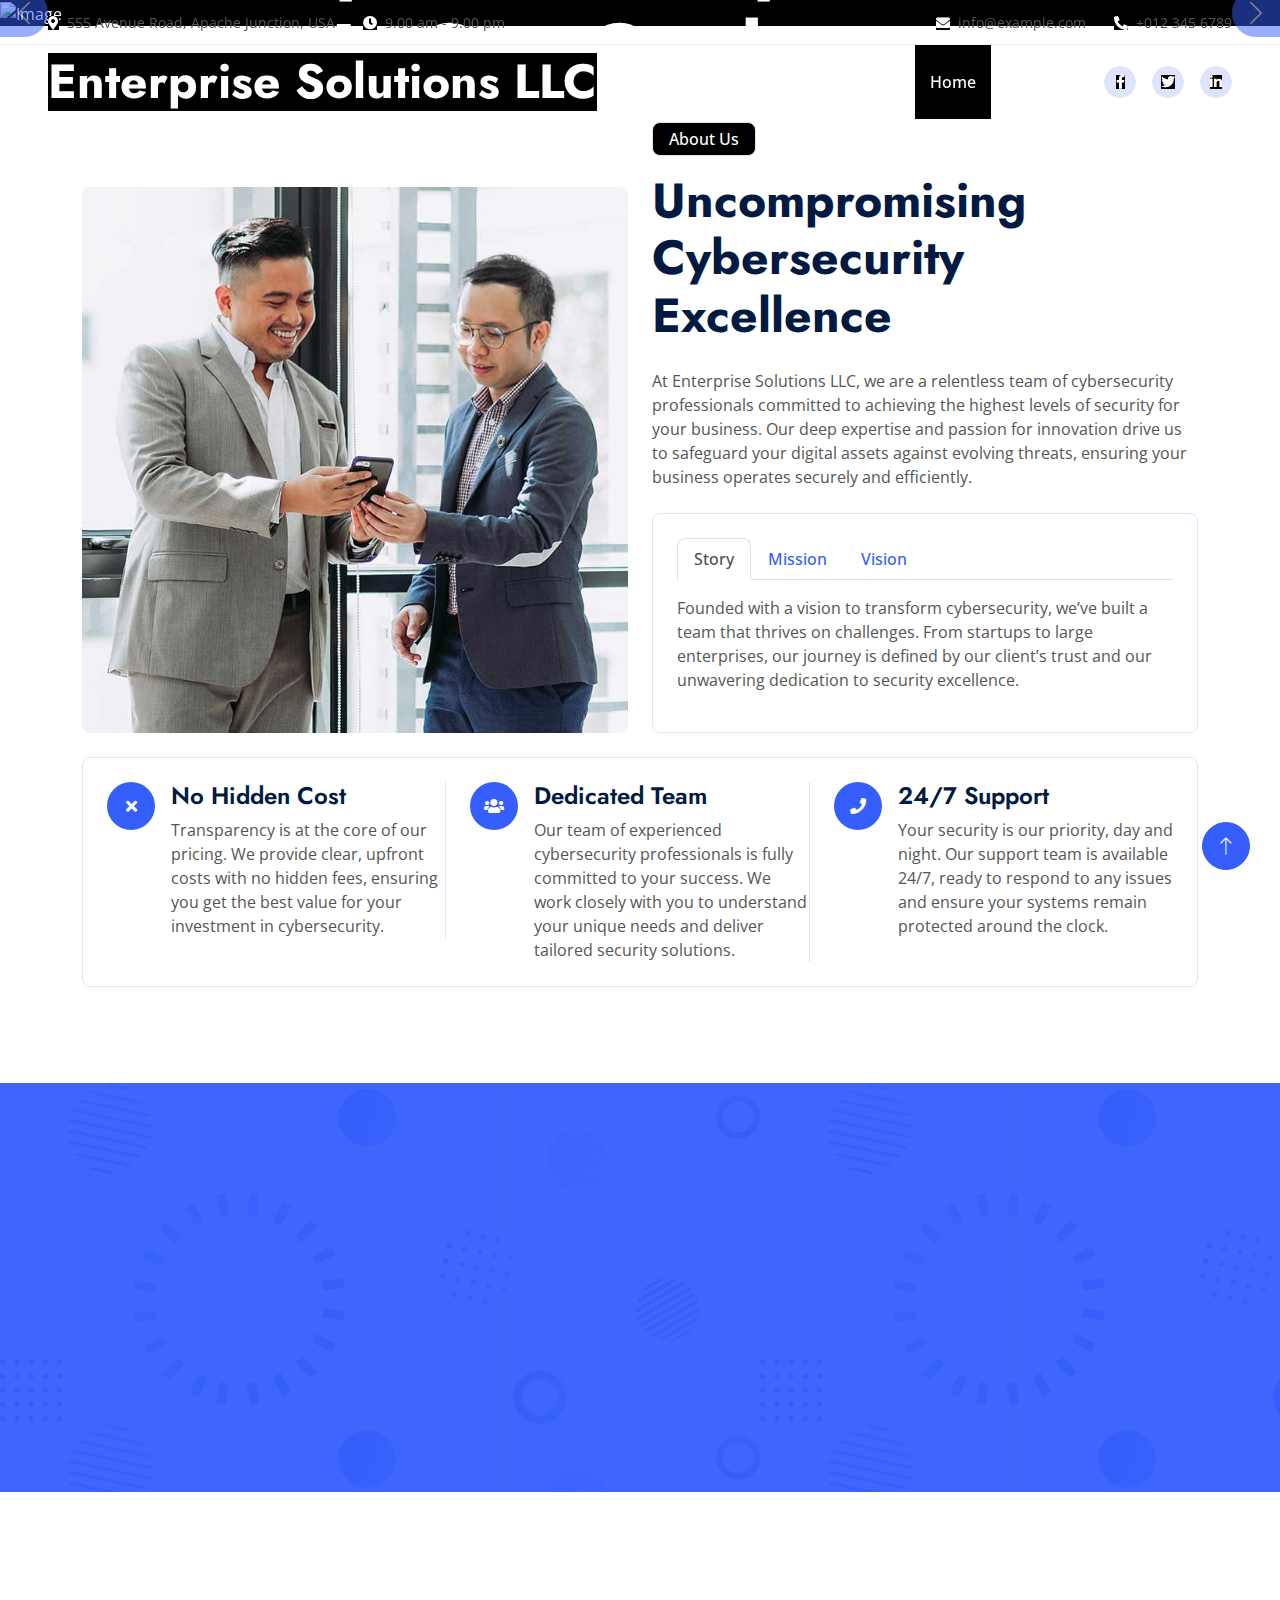
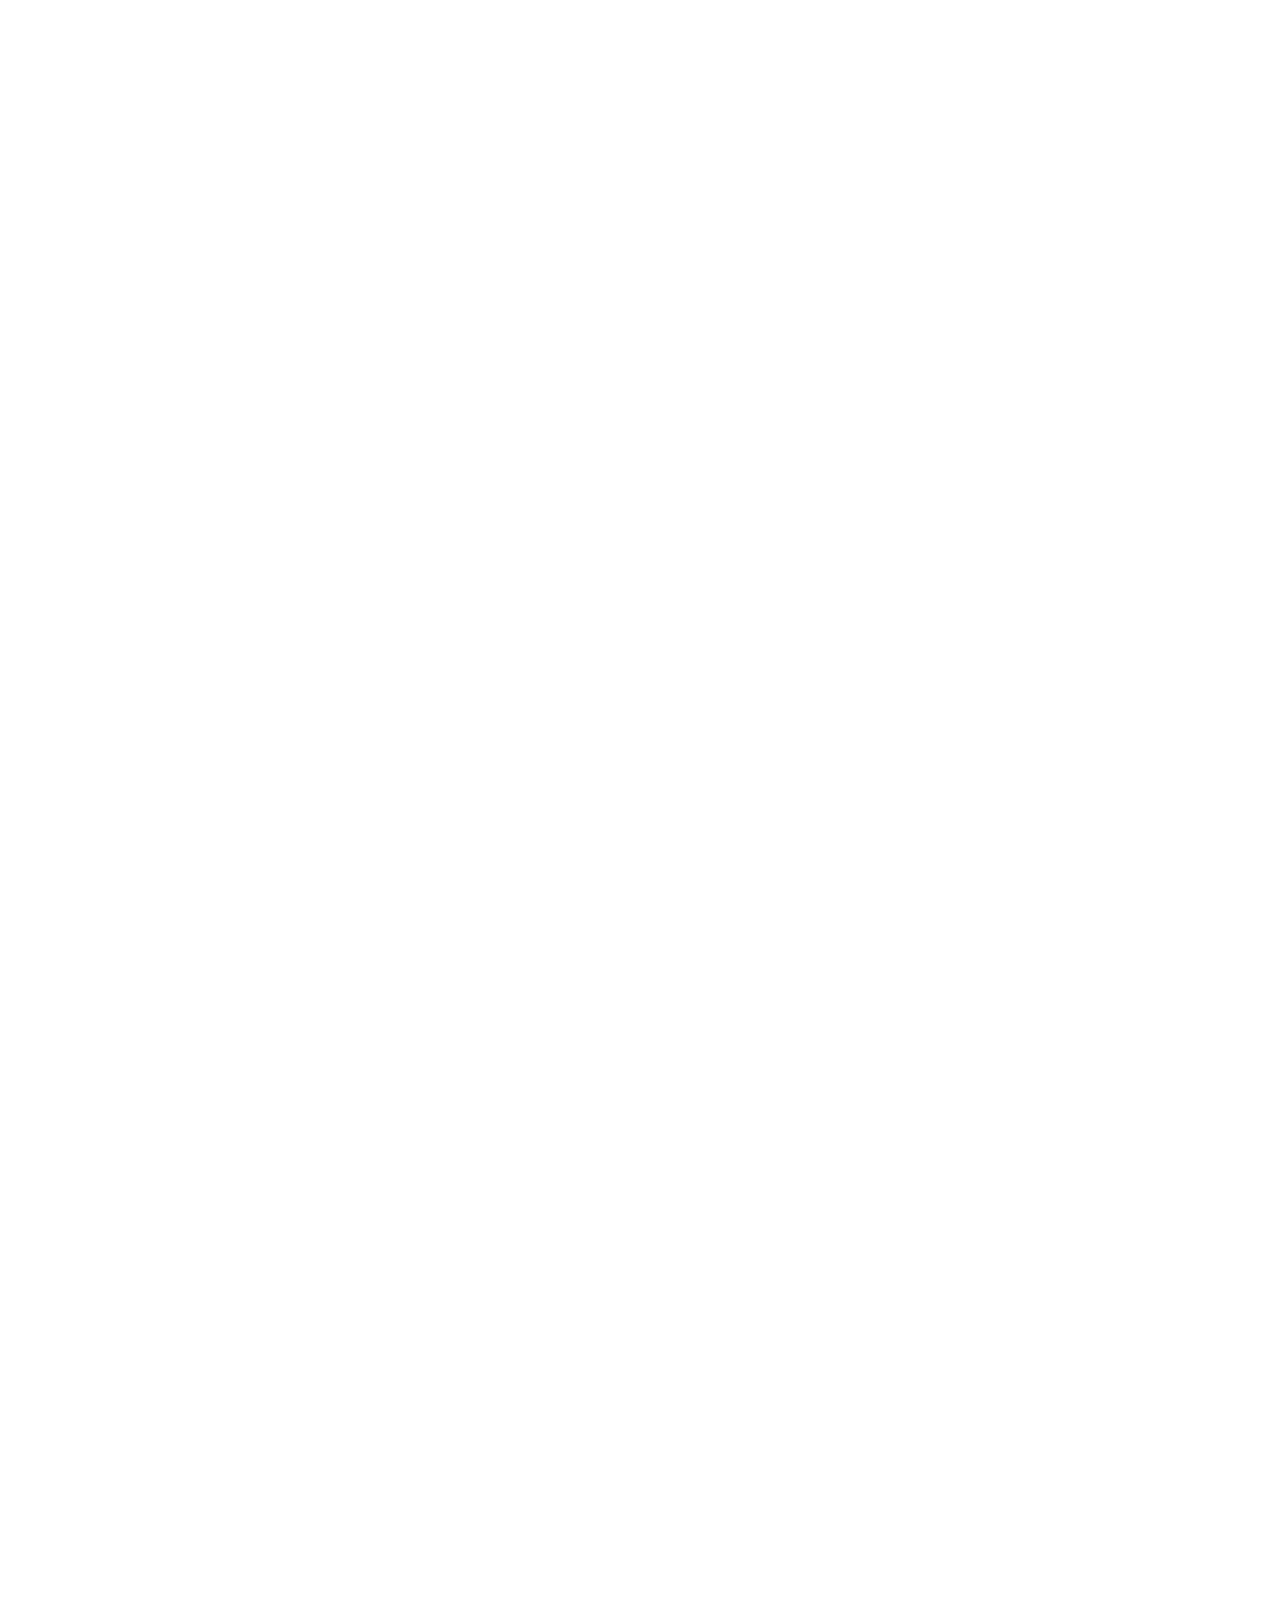
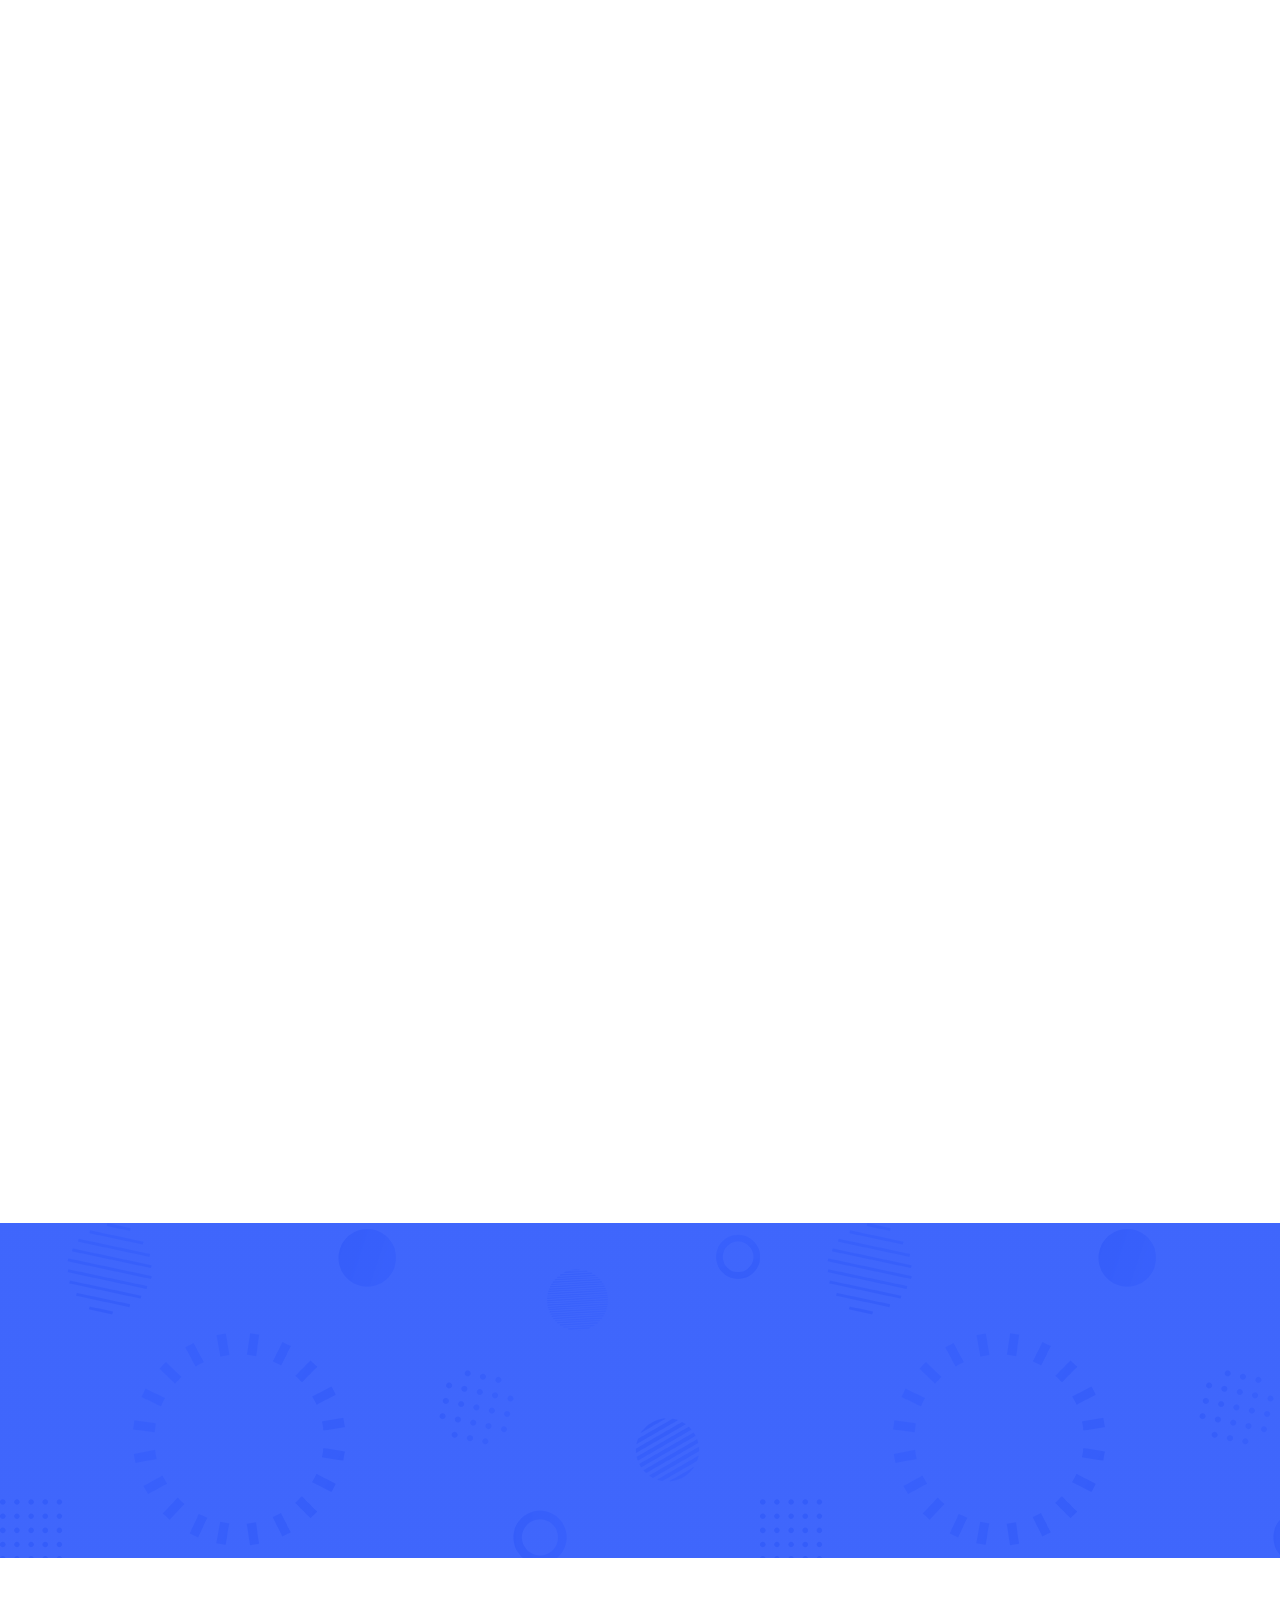
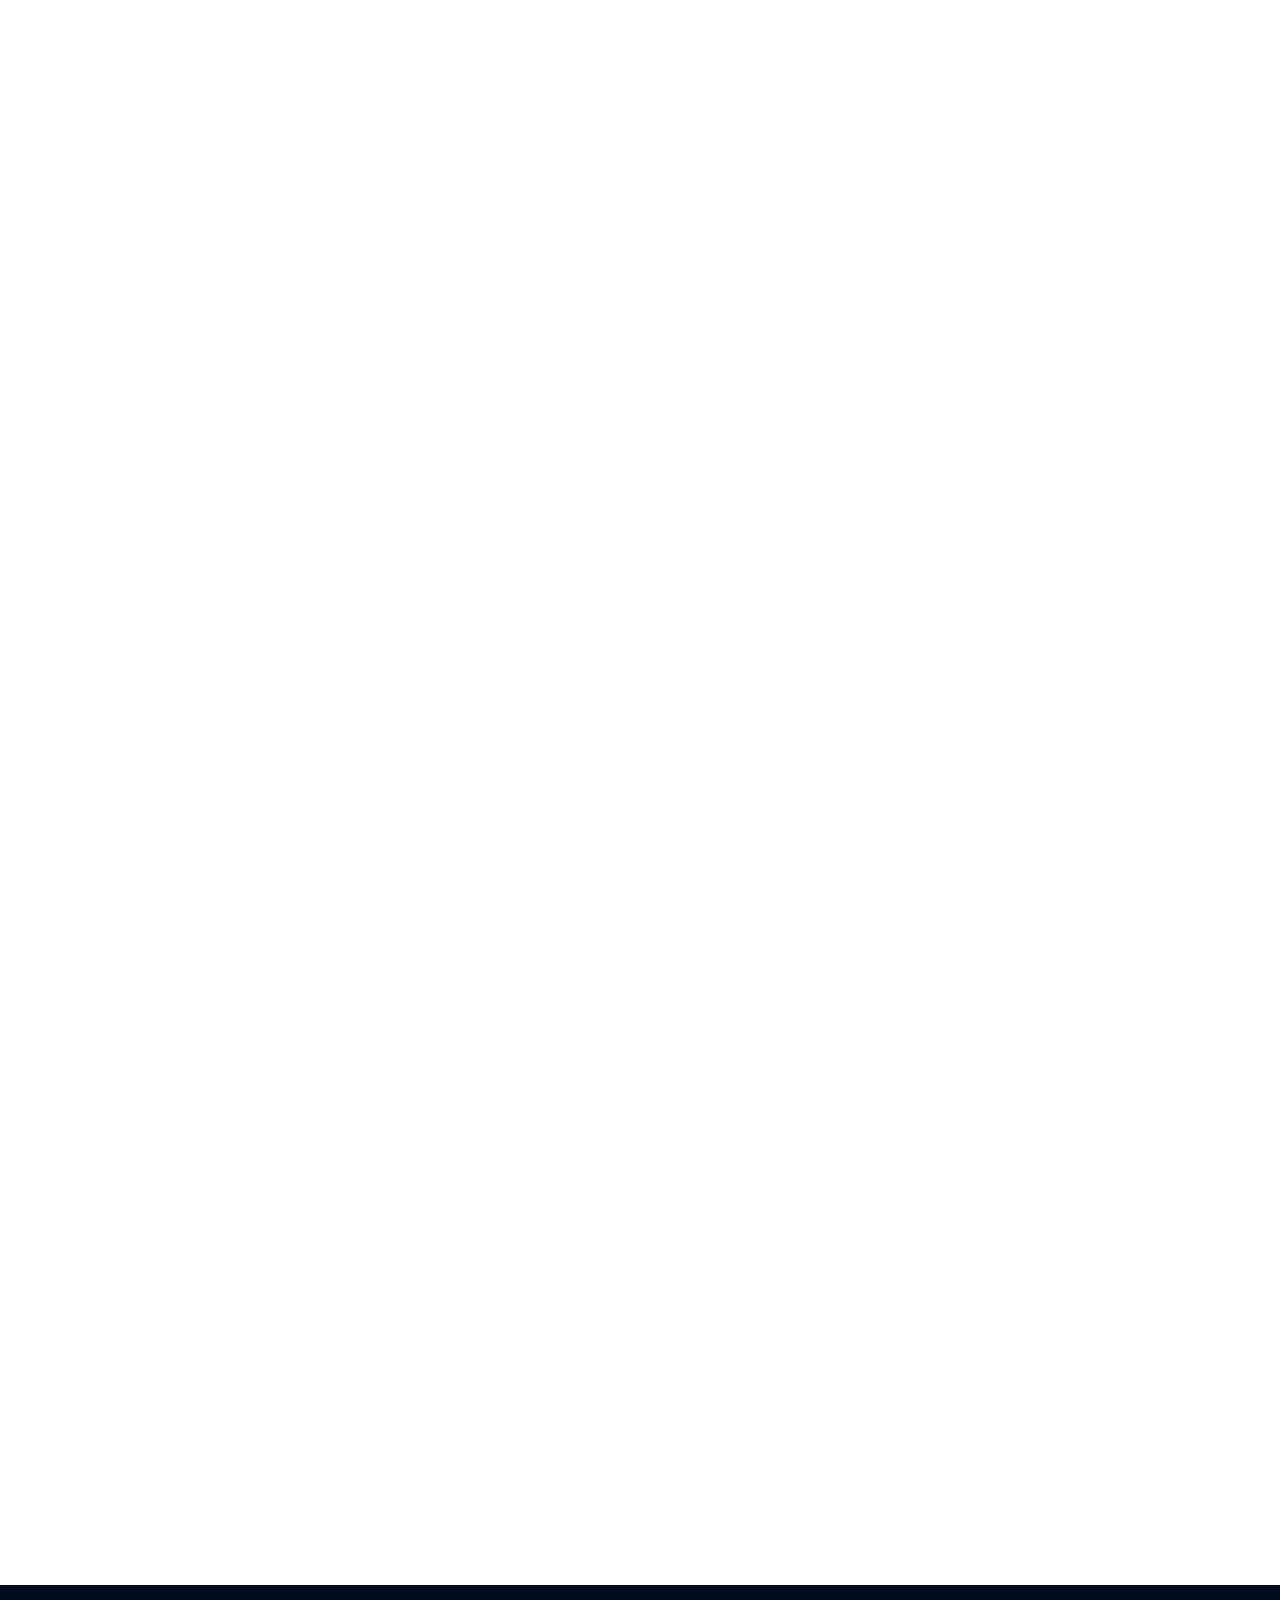
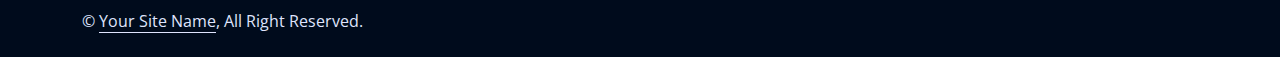
==== index.html @ ca5eaab6 "removed some things from site" ====
<!DOCTYPE html>
<html lang="en">

<head>
    <meta charset="utf-8">
    <title>Enterprise Solutions LLC - CyberSecurity Solutions</title>
    <meta content="width=device-width, initial-scale=1.0" name="viewport">
    <meta content="" name="keywords">
    <meta content="" name="description">

    <!-- Favicon -->
    <link href="img/favicon.ico" rel="icon">

    <!-- Google Web Fonts -->
    <link rel="preconnect" href="https://fonts.googleapis.com">
    <link rel="preconnect" href="https://fonts.gstatic.com" crossorigin>
    <link
        href="https://fonts.googleapis.com/css2?family=Jost:wght@500;600;700&family=Open+Sans:wght@400;500&display=swap"
        rel="stylesheet">

    <!-- Icon Font Stylesheet -->
    <link href="https://cdnjs.cloudflare.com/ajax/libs/font-awesome/5.10.0/css/all.min.css" rel="stylesheet">
    <link href="https://cdn.jsdelivr.net/npm/bootstrap-icons@1.4.1/font/bootstrap-icons.css" rel="stylesheet">

    <!-- Libraries Stylesheet -->
    <link href="lib/animate/animate.min.css" rel="stylesheet">
    <link href="lib/owlcarousel/assets/owl.carousel.min.css" rel="stylesheet">

    <!-- Customized Bootstrap Stylesheet -->
    <link href="css/bootstrap.min.css" rel="stylesheet">

    <!-- Template Stylesheet -->
    <link href="css/style.css" rel="stylesheet">
</head>

<body>
    <!-- Spinner Start -->
    <div id="spinner"
        class="show bg-white position-fixed translate-middle w-100 vh-100 top-50 start-50 d-flex align-items-center justify-content-center">
        <div class="spinner-border text-primary" role="status" style="width: 3rem; height: 3rem;"></div>
    </div>
    <!-- Spinner End -->


    <!-- Navbar Start -->
    <div class="container-fluid fixed-top px-0 wow fadeIn" data-wow-delay="0.1s">
        <div class="top-bar row gx-0 align-items-center d-none d-lg-flex">
            <div class="col-lg-6 px-5 text-start">
                <small><i class="fa fa-map-marker-alt text-primary me-2"></i>555 Avenue Road, Apache Junction, USA</small>
                <small class="ms-4"><i class="fa fa-clock text-primary me-2"></i>9.00 am - 9.00 pm</small>
            </div>
            <div class="col-lg-6 px-5 text-end">
                <small><i class="fa fa-envelope text-primary me-2"></i>info@example.com</small>
                <small class="ms-4"><i class="fa fa-phone-alt text-primary me-2"></i>+012 345 6789</small>
            </div>
        </div>

        <nav class="navbar navbar-expand-lg navbar-light py-lg-0 px-lg-5 wow fadeIn" data-wow-delay="0.1s">
            <a href="index.html" class="navbar-brand ms-4 ms-lg-0">
                <h1 class="display-5 text-primary m-0">Enterprise Solutions LLC </h1>
            </a>
            <!--<button type="button" class="navbar-toggler me-4" data-bs-toggle="collapse"
                data-bs-target="#navbarCollapse">
                <span class="navbar-toggler-icon"></span>
            </button>-->
            <div class="collapse navbar-collapse" id="navbarCollapse">
                <div class="navbar-nav ms-auto p-4 p-lg-0">
                    <a href="index.html" class="nav-item nav-link active">Home</a>
<!--                    <a href="about.html" class="nav-item nav-link">About</a>-->
<!--                    <a href="service.html" class="nav-item nav-link">Services</a>-->
<!--                    <div class="nav-item dropdown">-->
<!--                        <a href="#" class="nav-link dropdown-toggle" data-bs-toggle="dropdown">Pages</a>-->
<!--                        <div class="dropdown-menu border-light m-0">-->
<!--                            <a href="project.html" class="dropdown-item">Projects</a>-->
<!--                            <a href="feature.html" class="dropdown-item">Features</a>-->
<!--                            <a href="team.html" class="dropdown-item">Team Member</a>-->
<!--                            <a href="testimonial.html" class="dropdown-item">Testimonial</a>-->
<!--                            <a href="404.html" class="dropdown-item">404 Page</a>-->
<!--                        </div>-->
<!--                    </div>-->
                    <a href="contact.html" class="nav-item nav-link">Contact</a>
                </div>
                <div class="d-none d-lg-flex ms-2">
                    <a class="btn btn-light btn-sm-square rounded-circle ms-3" href="">
                        <small class="fab fa-facebook-f text-primary"></small>
                    </a>
                    <a class="btn btn-light btn-sm-square rounded-circle ms-3" href="">
                        <small class="fab fa-twitter text-primary"></small>
                    </a>
                    <a class="btn btn-light btn-sm-square rounded-circle ms-3" href="">
                        <small class="fab fa-linkedin-in text-primary"></small>
                    </a>
                </div>
            </div>
        </nav>
    </div>
    <!-- Navbar End -->


    <!-- Carousel Start -->
    <div class="container-fluid p-0 mb-5 wow fadeIn" data-wow-delay="0.1s">
        <div id="header-carousel" class="carousel slide carousel-fade" data-bs-ride="carousel">
            <div class="carousel-inner">
                <div class="carousel-item active">
                    <img class="w-100" src="img/cyber1.png" alt="Image">
                    <div class="carousel-caption">
                        <div class="container">
                            <div class="row justify-content-start">
                                <div class="col-lg-8">
                                    <p
                                        class="d-inline-block border border-white rounded text-primary fw-semi-bold py-1 px-3 animated slideInDown">
                                        Welcome to Enterprise Solutions LLC </p>
                                    <h1 id="main-title" class="display-1 mb-4 animated slideInDown">Your Cybersecurity  Status Is Our Goal
                                    </h1>
                                    <a href="" class="btn btn-primary py-3 px-5 animated slideInDown">Explore More</a>
                                </div>
                            </div>
                        </div>
                    </div>
                </div>
                <div class="carousel-item">
                    <img class="w-100" src="img/cyber2.png" alt="Image">
                    <div class="carousel-caption">
                        <div class="container">
                            <div class="row justify-content-start">
                                <div class="col-lg-7">
                                    <p
                                        class="d-inline-block border border-white rounded text-primary fw-semi-bold py-1 px-3 animated slideInDown">
                                        Welcome to Enterprise Solutions LLC </p>
                                    <h1 id='main-title-2' class="display-1 mb-4 animated slideInDown">True Cybersecurity  Support For You</h1>
                                    <a href="" class="btn btn-primary py-3 px-5 animated slideInDown">Explore More</a>
                                </div>
                            </div>
                        </div>
                    </div>
                </div>
            </div>
            <button class="carousel-control-prev" type="button" data-bs-target="#header-carousel" data-bs-slide="prev">
                <span class="carousel-control-prev-icon" aria-hidden="true"></span>
                <span class="visually-hidden">Previous</span>
            </button>
            <button class="carousel-control-next" type="button" data-bs-target="#header-carousel" data-bs-slide="next">
                <span class="carousel-control-next-icon" aria-hidden="true"></span>
                <span class="visually-hidden">Next</span>
            </button>
        </div>
    </div>
    <!-- Carousel End -->


    <!-- About Start -->
    <div class="container-xxl py-5">
        <div class="container">
            <div class="row g-4 align-items-end mb-4">
                <div class="col-lg-6 wow fadeInUp" data-wow-delay="0.1s">
                    <img class="img-fluid rounded" src="img/about.jpg">
                </div>
                <div class="col-lg-6 wow fadeInUp" data-wow-delay="0.3s">
                    <p class="d-inline-block border rounded text-primary fw-semi-bold py-1 px-3">About Us</p>
                    <h1 class="display-5 mb-4">Uncompromising Cybersecurity Excellence</h1>
                    <p class="mb-4">At Enterprise Solutions LLC, we are a relentless team of cybersecurity professionals committed to achieving the highest levels of security for your business. Our deep expertise and passion for innovation
                        drive us to safeguard your digital assets against evolving threats, ensuring your business operates securely and efficiently.
                    </p>
                    <div class="border rounded p-4">
                        <nav>
                            <div class="nav nav-tabs mb-3" id="nav-tab" role="tablist">
                                <button class="nav-link fw-semi-bold active" id="nav-story-tab" data-bs-toggle="tab"
                                    data-bs-target="#nav-story" type="button" role="tab" aria-controls="nav-story"
                                    aria-selected="true">Story</button>
                                <button class="nav-link fw-semi-bold" id="nav-mission-tab" data-bs-toggle="tab"
                                    data-bs-target="#nav-mission" type="button" role="tab" aria-controls="nav-mission"
                                    aria-selected="false">Mission</button>
                                <button class="nav-link fw-semi-bold" id="nav-vision-tab" data-bs-toggle="tab"
                                    data-bs-target="#nav-vision" type="button" role="tab" aria-controls="nav-vision"
                                    aria-selected="false">Vision</button>
                            </div>
                        </nav>
                        <div class="tab-content" id="nav-tabContent">
                            <div class="tab-pane fade show active" id="nav-story" role="tabpanel"
                                aria-labelledby="nav-story-tab">
                                <p>Founded with a vision to transform cybersecurity, we’ve built a team that thrives on challenges. From startups to large enterprises,
                                    our journey is defined by our client’s trust and our unwavering dedication to security excellence.</p>
                            </div>
                            <div class="tab-pane fade" id="nav-mission" role="tabpanel"
                                aria-labelledby="nav-mission-tab">
                               To deliver cutting-edge cybersecurity solutions that empower businesses to operate safely in a complex digital landscape.
                                We aim to be the backbone of your digital security, offering customized strategies tailored to your specific needs.

                            </div>
                            <div class="tab-pane fade" id="nav-vision" role="tabpanel" aria-labelledby="nav-vision-tab">
                                <p>To lead the industry in providing unmatched cybersecurity services, continuously evolving and innovating to stay ahead of threats.
                                    Our vision is a world where businesses operate with absolute confidence in their security infrastructure.</p>

                            </div>
                        </div>
                    </div>
                </div>
            </div>
            <div class="border rounded p-4 wow fadeInUp" data-wow-delay="0.1s">
                <div class="row g-4">
                    <div class="col-lg-4 wow fadeIn" data-wow-delay="0.1s">
                        <div class="h-100">
                            <div class="d-flex">
                                <div class="flex-shrink-0 btn-lg-square rounded-circle bg-primary">
                                    <i class="fa fa-times text-white"></i>
                                </div>
                                <div class="ps-3">
                                    <h4>No Hidden Cost</h4>
                                    <span>Transparency is at the core of our pricing. We provide clear,
                                        upfront costs with no hidden fees, ensuring you get the best value for your investment in cybersecurity.</span>
                                </div>
                                <div class="border-end d-none d-lg-block"></div>
                            </div>
                            <div class="border-bottom mt-4 d-block d-lg-none"></div>
                        </div>
                    </div>
                    <div class="col-lg-4 wow fadeIn" data-wow-delay="0.3s">
                        <div class="h-100">
                            <div class="d-flex">
                                <div class="flex-shrink-0 btn-lg-square rounded-circle bg-primary">
                                    <i class="fa fa-users text-white"></i>
                                </div>
                                <div class="ps-3">
                                    <h4>Dedicated Team</h4>
                                    <span>Our team of experienced cybersecurity professionals is fully committed to your success.
                                        We work closely with you to understand your unique needs and deliver tailored security solutions.</span>
                                </div>
                                <div class="border-end d-none d-lg-block"></div>
                            </div>
                            <div class="border-bottom mt-4 d-block d-lg-none"></div>
                        </div>
                    </div>
                    <div class="col-lg-4 wow fadeIn" data-wow-delay="0.5s">
                        <div class="h-100">
                            <div class="d-flex">
                                <div class="flex-shrink-0 btn-lg-square rounded-circle bg-primary">
                                    <i class="fa fa-phone text-white"></i>
                                </div>
                                <div class="ps-3">
                                    <h4>24/7 Support</h4>
                                    <span>Your security is our priority, day and night. Our support team is available 24/7,
                                        ready to respond to any issues and ensure your systems remain protected around the clock.</span>
                                </div>
                            </div>
                        </div>
                    </div>
                </div>
            </div>
        </div>
    </div>
    <!-- About End -->


    <!-- Facts Start -->
    <div class="container-fluid facts my-5 py-5">
        <div class="container py-5">
            <div class="row g-5">
                <div class="col-sm-6 col-lg-3 text-center wow fadeIn" data-wow-delay="0.1s">
                    <img src="img/dell_logo.jpg" width="300px" height="200px"/>
<!--                    <h1 class="display-4 text-white" data-toggle="counter-up">1234</h1>-->
<!--                    <span class="fs-5 text-white">Happy Clients</span>-->
                    <hr class="bg-white w-25 mx-auto mb-0">
                </div>
                <div class="col-sm-6 col-lg-3 text-center wow fadeIn" data-wow-delay="0.1s">
                    <img src="img/oracle_logo.jpg" width="300px" height="200px"/>
<!--                    <h1 class="display-4 text-white" data-toggle="counter-up">1234</h1>-->
<!--                    <span class="fs-5 text-white">Happy Clients</span>-->
                    <hr class="bg-white w-25 mx-auto mb-0">
                </div>
                   <div class="col-sm-6 col-lg-3 text-center wow fadeIn" data-wow-delay="0.1s">
                    <img src="img/hp_logo.png" width="300px" height="200px"/>
<!--                    <h1 class="display-4 text-white" data-toggle="counter-up">1234</h1>-->
<!--                    <span class="fs-5 text-white">Happy Clients</span>-->
                    <hr class="bg-white w-25 mx-auto mb-0">
                </div>
                   <div class="col-sm-6 col-lg-3 text-center wow fadeIn" data-wow-delay="0.1s">
                    <img src="img/lenovo_logo.png" width="300px" height="200px"/>
<!--                    <h1 class="display-4 text-white" data-toggle="counter-up">1234</h1>-->
<!--                    <span class="fs-5 text-white">Happy Clients</span>-->
                    <hr class="bg-white w-25 mx-auto mb-0">
                </div>
            </div>
        </div>
    </div>
    <!-- Facts End -->


    <!-- Features Start -->
    <div class="container-xxl feature py-5">
        <div class="container">
            <div class="row g-5 align-items-center">
                <div class="col-lg-6 wow fadeInUp" data-wow-delay="0.1s">
                    <p class="d-inline-block border rounded text-primary fw-semi-bold py-1 px-3">Why People Choose Us?</p>
                    <h1 class="display-5 mb-4">Few Reasons Why People Choosing Us!</h1>
                    <p class="mb-4">Clients choose Enterprise Solutions LLC because we prioritize transparency with no hidden costs,
                        ensuring they know exactly what they’re investing in. Our dedicated team of cybersecurity experts is committed
                        to delivering tailored solutions that meet each client’s unique needs. Additionally,
                        our 24/7 support guarantees that help is always available,
                        providing peace of mind that their digital assets are continuously protected.
                        These core values make us the trusted choice for businesses seeking comprehensive cybersecurity solutions.
                    </p>
                    <a class="btn btn-primary py-3 px-5" href="">Explore More</a>
                </div>
                <div class="col-lg-6">
                    <div class="row g-4 align-items-center">
                        <div class="col-md-6">
                            <div class="row g-4">
                                <div class="col-12 wow fadeIn" data-wow-delay="0.3s">
                                    <div class="feature-box border rounded p-4">
                                        <i class="fa fa-check fa-3x text-primary mb-3"></i>
                                        <h4 class="mb-3">Fast Executions</h4>
                                        <p class="mb-3">We understand that time is critical. Our team acts swiftly to implement
                                            cybersecurity solutions, ensuring minimal disruption and maximum protection for your business.</p>
                                        <a class="fw-semi-bold" href="">Read More <i
                                                class="fa fa-arrow-right ms-1"></i></a>
                                    </div>
                                </div>
                                <div class="col-12 wow fadeIn" data-wow-delay="0.5s">
                                    <div class="feature-box border rounded p-4">
                                        <i class="fa fa-check fa-3x text-primary mb-3"></i>
                                        <h4 class="mb-3">Support</h4>
                                        <p class="mb-3">Our commitment to you doesn’t end with implementation. We offer ongoing support to address any concerns,
                                            ensuring your cybersecurity strategy remains effective and up-to-date.</p>
                                        <a class="fw-semi-bold" href="">Read More <i
                                                class="fa fa-arrow-right ms-1"></i></a>
                                    </div>
                                </div>
                            </div>
                        </div>
                        <div class="col-md-6 wow fadeIn" data-wow-delay="0.7s">
                            <div class="feature-box border rounded p-4">
                                <i class="fa fa-check fa-3x text-primary mb-3"></i>
                                <h4 class="mb-3">Cybersecurity Peace of Mind</h4>
                                <p class="mb-3">With our robust security measures in place, you can focus on your business without worrying
                                    about cyber threats. We provide the assurance that your digital assets are fully protected.</p>
                                <a class="fw-semi-bold" href="">Read More <i class="fa fa-arrow-right ms-1"></i></a>
                            </div>
                        </div>
                    </div>
                </div>
            </div>
        </div>
    </div>
    <!-- Features End -->


    <!-- Service Start -->
    <div class="container-xxl service py-5">
        <div class="container">
            <div class="text-center mx-auto wow fadeInUp" data-wow-delay="0.1s" style="max-width: 600px;">
                <p class="d-inline-block border rounded text-primary fw-semi-bold py-1 px-3">Our Services</p>
                <h1 class="display-5 mb-5">Here’s a list of cybersecurity services our business can offer:</h1>
            </div>
            <div class="row g-4 wow fadeInUp" data-wow-delay="0.3s">
                <div class="col-lg-4">
                    <div class="nav nav-pills d-flex justify-content-between w-100 h-100 me-4">
                        <button class="nav-link w-100 d-flex align-items-center text-start border p-4 mb-4 active"
        data-bs-toggle="pill" data-bs-target="#tab-pane-1" type="button">
    <h5 class="m-0"><i class="fa fa-bars text-primary me-3"></i>Penetration Testing</h5>
</button>

<button class="nav-link w-100 d-flex align-items-center text-start border p-4 mb-4"
        data-bs-toggle="pill" data-bs-target="#tab-pane-2" type="button">
    <h5 class="m-0"><i class="fa fa-bars text-primary me-3"></i>Vulnerability Assessments</h5>
</button>

<button class="nav-link w-100 d-flex align-items-center text-start border p-4 mb-4"
        data-bs-toggle="pill" data-bs-target="#tab-pane-3" type="button">
    <h5 class="m-0"><i class="fa fa-bars text-primary me-3"></i>File Transfer Security</h5>
</button>

<button class="nav-link w-100 d-flex align-items-center text-start border p-4 mb-4"
        data-bs-toggle="pill" data-bs-target="#tab-pane-4" type="button">
    <h5 class="m-0"><i class="fa fa-bars text-primary me-3"></i>Secure File Hosting</h5>
</button>

<button class="nav-link w-100 d-flex align-items-center text-start border p-4 mb-4"
        data-bs-toggle="pill" data-bs-target="#tab-pane-5" type="button">
    <h5 class="m-0"><i class="fa fa-bars text-primary me-3"></i>Data Encryption Services</h5>
</button>

<button class="nav-link w-100 d-flex align-items-center text-start border p-4 mb-4"
        data-bs-toggle="pill" data-bs-target="#tab-pane-6" type="button">
    <h5 class="m-0"><i class="fa fa-bars text-primary me-3"></i>Extension and File Format Changes</h5>
</button>

<button class="nav-link w-100 d-flex align-items-center text-start border p-4 mb-4"
        data-bs-toggle="pill" data-bs-target="#tab-pane-7" type="button">
    <h5 class="m-0"><i class="fa fa-bars text-primary me-3"></i>Incident Response Planning</h5>
</button>

<button class="nav-link w-100 d-flex align-items-center text-start border p-4 mb-4"
        data-bs-toggle="pill" data-bs-target="#tab-pane-8" type="button">
    <h5 class="m-0"><i class="fa fa-bars text-primary me-3"></i>Network Security Audits</h5>
</button>

<button class="nav-link w-100 d-flex align-items-center text-start border p-4 mb-4"
        data-bs-toggle="pill" data-bs-target="#tab-pane-9" type="button">
    <h5 class="m-0"><i class="fa fa-bars text-primary me-3"></i>Compliance Management</h5>
</button>

<button class="nav-link w-100 d-flex align-items-center text-start border p-4 mb-4"
        data-bs-toggle="pill" data-bs-target="#tab-pane-10" type="button">
    <h5 class="m-0"><i class="fa fa-bars text-primary me-3"></i>Security Awareness Training</h5>
</button>

<button class="nav-link w-100 d-flex align-items-center text-start border p-4 mb-4"
        data-bs-toggle="pill" data-bs-target="#tab-pane-11" type="button">
    <h5 class="m-0"><i class="fa fa-bars text-primary me-3"></i>Managed Security Services (MSS)</h5>
</button>

<button class="nav-link w-100 d-flex align-items-center text-start border p-4 mb-4"
        data-bs-toggle="pill" data-bs-target="#tab-pane-12" type="button">
    <h5 class="m-0"><i class="fa fa-bars text-primary me-3"></i>Cloud Security Solutions</h5>
</button>

<button class="nav-link w-100 d-flex align-items-center text-start border p-4 mb-4"
        data-bs-toggle="pill" data-bs-target="#tab-pane-13" type="button">
    <h5 class="m-0"><i class="fa fa-bars text-primary me-3"></i>Threat Monitoring and Intelligence</h5>
</button>

<button class="nav-link w-100 d-flex align-items-center text-start border p-4 mb-4"
        data-bs-toggle="pill" data-bs-target="#tab-pane-14" type="button">
    <h5 class="m-0"><i class="fa fa-bars text-primary me-3"></i>Disaster Recovery Planning</h5>
</button>

<button class="nav-link w-100 d-flex align-items-center text-start border p-4 mb-4"
        data-bs-toggle="pill" data-bs-target="#tab-pane-15" type="button">
    <h5 class="m-0"><i class="fa fa-bars text-primary me-3"></i>Endpoint Protection</h5>
</button>

                    </div>
                </div>
                <div class="col-lg-8">
                    <div class="tab-content w-100">
                        <div class="tab-pane fade show active" id="tab-pane-1">
                            <div class="row g-4">
                                <div class="col-md-6" style="min-height: 350px;">
                                    <div class="position-relative h-100">
                                        <img class="position-absolute rounded w-100 h-100" src="img/service-1.jpg"
                                            style="object-fit: cover;" alt="">
                                    </div>
                                </div>
                                <div class="col-md-6">
                                    <h3 class="mb-4">Over 250 Collective Years of Experience</h3>
                                    <p class="mb-4">With more than 250 collective years of experience, our team of cybersecurity professionals brings unmatched expertise to safeguard your business. This extensive experience allows us to anticipate and counteract evolving threats with precision,
                                        making us the best choice for your security needs. We’ve seen it all, and we know how to protect what matters most to you.</p>
                                    <p><i class="fa fa-check text-primary me-3"></i>✔️ Proven Track Record in Cybersecurity  </p>
                                    <p><i class="fa fa-check text-primary me-3"></i>✔️ Tailored Solutions for Every Business Size  </p>
                                    <p><i class="fa fa-check text-primary me-3"></i>✔️ Cutting-Edge Technology and Techniques</p>
                                    <a href="" class="btn btn-primary py-3 px-5 mt-3">Read More</a>
                                </div>
                            </div>
                        </div>
                        <div class="tab-pane fade" id="tab-pane-2">
                            <div class="row g-4">
                                <div class="col-md-6" style="min-height: 350px;">
                                    <div class="position-relative h-100">
                                        <img class="position-absolute rounded w-100 h-100" src="img/service-2.jpg"
                                            style="object-fit: cover;" alt="">
                                    </div>
                                </div>
                                <div class="col-md-6">
                                    <h3 class="mb-4">25 Years Of Experience In Cybersecurity  Support</h3>
                                    <p class="mb-4">Tempor erat elitr rebum at clita. Diam dolor diam ipsum sit. Aliqu
                                        diam amet diam et eos. Clita erat ipsum et lorem et sit, sed stet lorem sit
                                        clita duo justo erat amet.</p>
                                    <p><i class="fa fa-check text-primary me-3"></i>Secured Loans</p>
                                    <p><i class="fa fa-check text-primary me-3"></i>Credit Facilities</p>
                                    <p><i class="fa fa-check text-primary me-3"></i>Cash Advanced</p>
                                    <a href="" class="btn btn-primary py-3 px-5 mt-3">Read More</a>
                                </div>
                            </div>
                        </div>
                        <div class="tab-pane fade" id="tab-pane-3">
                            <div class="row g-4">
                                <div class="col-md-6" style="min-height: 350px;">
                                    <div class="position-relative h-100">
                                        <img class="position-absolute rounded w-100 h-100" src="img/service-3.jpg"
                                            style="object-fit: cover;" alt="">
                                    </div>
                                </div>
                                <div class="col-md-6">
                                    <h3 class="mb-4">25 Years Of Experience In Cybersecurity  Support</h3>
                                    <p class="mb-4">Tempor erat elitr rebum at clita. Diam dolor diam ipsum sit. Aliqu
                                        diam amet diam et eos. Clita erat ipsum et lorem et sit, sed stet lorem sit
                                        clita duo justo erat amet.</p>
                                    <p><i class="fa fa-check text-primary me-3"></i>Secured Loans</p>
                                    <p><i class="fa fa-check text-primary me-3"></i>Credit Facilities</p>
                                    <p><i class="fa fa-check text-primary me-3"></i>Cash Advanced</p>
                                    <a href="" class="btn btn-primary py-3 px-5 mt-3">Read More</a>
                                </div>
                            </div>
                        </div>
                        <div class="tab-pane fade" id="tab-pane-4">
                            <div class="row g-4">
                                <div class="col-md-6" style="min-height: 350px;">
                                    <div class="position-relative h-100">
                                        <img class="position-absolute rounded w-100 h-100" src="img/service-4.jpg"
                                            style="object-fit: cover;" alt="">
                                    </div>
                                </div>
                                <div class="col-md-6">
                                    <h3 class="mb-4">25 Years Of Experience In Cybersecurity  Support</h3>
                                    <p class="mb-4">Tempor erat elitr rebum at clita. Diam dolor diam ipsum sit. Aliqu
                                        diam amet diam et eos. Clita erat ipsum et lorem et sit, sed stet lorem sit
                                        clita duo justo erat amet.</p>
                                    <p><i class="fa fa-check text-primary me-3"></i>Secured Loans</p>
                                    <p><i class="fa fa-check text-primary me-3"></i>Credit Facilities</p>
                                    <p><i class="fa fa-check text-primary me-3"></i>Cash Advanced</p>
                                    <a href="" class="btn btn-primary py-3 px-5 mt-3">Read More</a>
                                </div>
                            </div>
                        </div>
                    </div>
                </div>
            </div>
        </div>
    </div>
    <!-- Service End -->


    <!-- Callback Start -->
    <div class="container-fluid callback my-5 pt-5">
        <div class="container pt-5">
            <div class="row justify-content-center">
                <div class="col-lg-7">
                    <div class="bg-white border rounded p-4 p-sm-5 wow fadeInUp" data-wow-delay="0.5s">
                        <div class="text-center mx-auto wow fadeInUp" data-wow-delay="0.1s" style="max-width: 600px;">
                            <p class="d-inline-block border rounded text-primary fw-semi-bold py-1 px-3">Get In Touch
                            </p>
                            <h1 class="display-5 mb-5">Request A Call-Back</h1>
                        </div>
                        <div class="row g-3">
                            <div class="col-sm-6">
                                <div class="form-floating">
                                    <input type="text" class="form-control" id="name" placeholder="Your Name">
                                    <label for="name">Your Name</label>
                                </div>
                            </div>
                            <div class="col-sm-6">
                                <div class="form-floating">
                                    <input type="email" class="form-control" id="mail" placeholder="Your Email">
                                    <label for="mail">Your Email</label>
                                </div>
                            </div>
                            <div class="col-sm-6">
                                <div class="form-floating">
                                    <input type="text" class="form-control" id="mobile" placeholder="Your Mobile">
                                    <label for="mobile">Your Mobile</label>
                                </div>
                            </div>
                            <div class="col-sm-6">
                                <div class="form-floating">
                                    <input type="text" class="form-control" id="subject" placeholder="Subject">
                                    <label for="subject">Subject</label>
                                </div>
                            </div>
                            <div class="col-12">
                                <div class="form-floating">
                                    <textarea class="form-control" placeholder="Leave a message here" id="message"
                                        style="height: 100px"></textarea>
                                    <label for="message">Message</label>
                                </div>
                            </div>
                            <div class="col-12 text-center">
                                <button class="btn btn-primary w-100 py-3" type="submit">Submit Now</button>
                            </div>
                        </div>
                    </div>
                </div>
            </div>
        </div>
    </div>
    <!-- Callback End -->


    <!-- Projects Start -->
    <div class="container-xxl py-5">
        <div class="container">
            <div class="text-center mx-auto wow fadeInUp" data-wow-delay="0.1s" style="max-width: 600px;">
                <h1 class="d-inline-block border rounded text-primary fw-semi-bold py-1 px-3">Services</h1>
                <h1 class="display-5 mb-5">Here Is Some of What We Offer!</h1>
            </div>
            <div class="owl-carousel project-carousel wow fadeInUp" data-wow-delay="0.3s">
                <div class="project-item pe-5 pb-5">
                    <div class="project-img mb-3">
                        <img class="img-fluid rounded" src="img/service-1.jpg" alt="">
                        <a href=""><i class="fa fa-link fa-3x text-primary"></i></a>
                    </div>
                    <div class="project-title">
                        <h4 class="mb-0">Penetration Testing</h4>
                    </div>
                </div>
                <div class="project-item pe-5 pb-5">
                    <div class="project-img mb-3">
                        <img class="img-fluid rounded" src="img/service-2.jpg" alt="">
                        <a href=""><i class="fa fa-link fa-3x text-primary"></i></a>
                    </div>
                    <div class="project-title">
                        <h4 class="mb-0">24/7 Threat Monitoring</h4>
                    </div>
                </div>
                <div class="project-item pe-5 pb-5">
                    <div class="project-img mb-3">
                        <img class="img-fluid rounded" src="img/service-3.jpg" alt="">
                        <a href=""><i class="fa fa-link fa-3x text-primary"></i></a>
                    </div>
                    <div class="project-title">
                        <h4 class="mb-0">Secure File Transfer</h4>
                    </div>
                </div>
                <div class="project-item pe-5 pb-5">
                    <div class="project-img mb-3">
                        <img class="img-fluid rounded" src="img/service-4.jpg" alt="">
                        <a href=""><i class="fa fa-link fa-3x text-primary"></i></a>
                    </div>
                    <div class="project-title">
                        <h4 class="mb-0">Compliance Management</h4>
                    </div>
                </div>
            </div>
        </div>
    </div>
    <!-- Projects End -->


<!--    &lt;!&ndash; Team Start &ndash;&gt;-->
<!--    <div class="container-xxl py-5">-->
<!--        <div class="container">-->
<!--            <div class="text-center mx-auto wow fadeInUp" data-wow-delay="0.1s" style="max-width: 600px;">-->
<!--                <p class="d-inline-block border rounded text-primary fw-semi-bold py-1 px-3">Our Team</p>-->
<!--                <h1 class="display-5 mb-5">Exclusive Team</h1>-->
<!--            </div>-->
<!--            <div class="row g-4">-->
<!--                <div class="col-lg-4 col-md-6 wow fadeInUp" data-wow-delay="0.1s">-->
<!--                    <div class="team-item">-->
<!--                        <img class="img-fluid rounded" src="img/team-1.jpg" alt="">-->
<!--                        <div class="team-text">-->
<!--                            <h4 class="mb-0">Kate Winslet</h4>-->
<!--                            <div class="team-social d-flex">-->
<!--                                <a class="btn btn-square rounded-circle mx-1" href=""><i-->
<!--                                        class="fab fa-facebook-f"></i></a>-->
<!--                                <a class="btn btn-square rounded-circle mx-1" href=""><i class="fab fa-twitter"></i></a>-->
<!--                                <a class="btn btn-square rounded-circle mx-1" href=""><i-->
<!--                                        class="fab fa-instagram"></i></a>-->
<!--                            </div>-->
<!--                        </div>-->
<!--                    </div>-->
<!--                </div>-->
<!--                <div class="col-lg-4 col-md-6 wow fadeInUp" data-wow-delay="0.3s">-->
<!--                    <div class="team-item">-->
<!--                        <img class="img-fluid rounded" src="img/team-2.jpg" alt="">-->
<!--                        <div class="team-text">-->
<!--                            <h4 class="mb-0">Jac Jacson</h4>-->
<!--                            <div class="team-social d-flex">-->
<!--                                <a class="btn btn-square rounded-circle mx-1" href=""><i-->
<!--                                        class="fab fa-facebook-f"></i></a>-->
<!--                                <a class="btn btn-square rounded-circle mx-1" href=""><i class="fab fa-twitter"></i></a>-->
<!--                                <a class="btn btn-square rounded-circle mx-1" href=""><i-->
<!--                                        class="fab fa-instagram"></i></a>-->
<!--                            </div>-->
<!--                        </div>-->
<!--                    </div>-->
<!--                </div>-->
<!--                <div class="col-lg-4 col-md-6 wow fadeInUp" data-wow-delay="0.5s">-->
<!--                    <div class="team-item">-->
<!--                        <img class="img-fluid rounded" src="img/team-3.jpg" alt="">-->
<!--                        <div class="team-text">-->
<!--                            <h4 class="mb-0">Doris Jordan</h4>-->
<!--                            <div class="team-social d-flex">-->
<!--                                <a class="btn btn-square rounded-circle mx-1" href=""><i-->
<!--                                        class="fab fa-facebook-f"></i></a>-->
<!--                                <a class="btn btn-square rounded-circle mx-1" href=""><i class="fab fa-twitter"></i></a>-->
<!--                                <a class="btn btn-square rounded-circle mx-1" href=""><i-->
<!--                                        class="fab fa-instagram"></i></a>-->
<!--                            </div>-->
<!--                        </div>-->
<!--                    </div>-->
<!--                </div>-->
<!--            </div>-->
<!--        </div>-->
<!--    </div>-->
<!--    &lt;!&ndash; Team End &ndash;&gt;-->


<!--    &lt;!&ndash; Testimonial Start &ndash;&gt;-->
<!--    <div class="container-xxl py-5">-->
<!--        <div class="container">-->
<!--            <div class="text-center mx-auto wow fadeInUp" data-wow-delay="0.1s" style="max-width: 600px;">-->
<!--                <p class="d-inline-block border rounded text-primary fw-semi-bold py-1 px-3">Testimonial</p>-->
<!--                <h1 class="display-5 mb-5">What Our Clients Say!</h1>-->
<!--            </div>-->
<!--            <div class="owl-carousel testimonial-carousel wow fadeInUp" data-wow-delay="0.3s">-->
<!--                <div class="testimonial-item">-->
<!--                    <div class="testimonial-text border rounded p-4 pt-5 mb-5">-->
<!--                        <div class="btn-square bg-white border rounded-circle">-->
<!--                            <i class="fa fa-quote-right fa-2x text-primary"></i>-->
<!--                        </div>-->
<!--                        Dolores sed duo clita tempor justo dolor et stet lorem kasd labore dolore lorem ipsum. At lorem-->
<!--                        lorem magna ut et, nonumy et labore et tempor diam tempor erat.-->
<!--                    </div>-->
<!--                    <img class="rounded-circle mb-3" src="img/testimonial-1.jpg" alt="">-->
<!--                    <h4>Client Name</h4>-->
<!--                    <span>Profession</span>-->
<!--                </div>-->
<!--                <div class="testimonial-item">-->
<!--                    <div class="testimonial-text border rounded p-4 pt-5 mb-5">-->
<!--                        <div class="btn-square bg-white border rounded-circle">-->
<!--                            <i class="fa fa-quote-right fa-2x text-primary"></i>-->
<!--                        </div>-->
<!--                        Dolores sed duo clita tempor justo dolor et stet lorem kasd labore dolore lorem ipsum. At lorem-->
<!--                        lorem magna ut et, nonumy et labore et tempor diam tempor erat.-->
<!--                    </div>-->
<!--                    <img class="rounded-circle mb-3" src="img/testimonial-2.jpg" alt="">-->
<!--                    <h4>Client Name</h4>-->
<!--                    <span>Profession</span>-->
<!--                </div>-->
<!--                <div class="testimonial-item">-->
<!--                    <div class="testimonial-text border rounded p-4 pt-5 mb-5">-->
<!--                        <div class="btn-square bg-white border rounded-circle">-->
<!--                            <i class="fa fa-quote-right fa-2x text-primary"></i>-->
<!--                        </div>-->
<!--                        Dolores sed duo clita tempor justo dolor et stet lorem kasd labore dolore lorem ipsum. At lorem-->
<!--                        lorem magna ut et, nonumy et labore et tempor diam tempor erat.-->
<!--                    </div>-->
<!--                    <img class="rounded-circle mb-3" src="img/testimonial-3.jpg" alt="">-->
<!--                    <h4>Client Name</h4>-->
<!--                    <span>Profession</span>-->
<!--                </div>-->
<!--                <div class="testimonial-item">-->
<!--                    <div class="testimonial-text border rounded p-4 pt-5 mb-5">-->
<!--                        <div class="btn-square bg-white border rounded-circle">-->
<!--                            <i class="fa fa-quote-right fa-2x text-primary"></i>-->
<!--                        </div>-->
<!--                        Dolores sed duo clita tempor justo dolor et stet lorem kasd labore dolore lorem ipsum. At lorem-->
<!--                        lorem magna ut et, nonumy et labore et tempor diam tempor erat.-->
<!--                    </div>-->
<!--                    <img class="rounded-circle mb-3" src="img/testimonial-4.jpg" alt="">-->
<!--                    <h4>Client Name</h4>-->
<!--                    <span>Profession</span>-->
<!--                </div>-->
<!--            </div>-->
<!--        </div>-->
<!--    </div>-->
<!--    &lt;!&ndash; Testimonial End &ndash;&gt;-->


    <!-- Footer Start -->
    <div class="container-fluid bg-dark text-light footer mt-5 py-5 wow fadeIn" data-wow-delay="0.1s">
        <div class="container py-5">
            <div class="row g-5">
                <div class="col-lg-3 col-md-6">
                    <h4 class="text-white mb-4">Our Office</h4>
                    <p class="mb-2"><i class="fa fa-map-marker-alt me-3"></i>123 Street, New York, USA</p>
                    <p class="mb-2"><i class="fa fa-phone-alt me-3"></i>+012 345 67890</p>
                    <p class="mb-2"><i class="fa fa-envelope me-3"></i>info@example.com</p>
                    <div class="d-flex pt-2">
                        <a class="btn btn-square btn-outline-light rounded-circle me-2" href=""><i
                                class="fab fa-twitter"></i></a>
                        <a class="btn btn-square btn-outline-light rounded-circle me-2" href=""><i
                                class="fab fa-facebook-f"></i></a>
                        <a class="btn btn-square btn-outline-light rounded-circle me-2" href=""><i
                                class="fab fa-youtube"></i></a>
                        <a class="btn btn-square btn-outline-light rounded-circle me-2" href=""><i
                                class="fab fa-linkedin-in"></i></a>
                    </div>
                </div>
                <div class="col-lg-3 col-md-6">
                    <h4 class="text-white mb-4">Services</h4>
                    <a class="btn btn-link" href="">Cybersecurity  Planning</a>
                    <a class="btn btn-link" href="">Cash Investment</a>
                    <a class="btn btn-link" href="">Cybersecurity  Consultancy</a>
                    <a class="btn btn-link" href="">Business Loans</a>
                    <a class="btn btn-link" href="">Business Analysis</a>
                </div>
                <div class="col-lg-3 col-md-6">
                    <h4 class="text-white mb-4">Quick Links</h4>
                    <a class="btn btn-link" href="">About Us</a>
                    <a class="btn btn-link" href="">Contact Us</a>
                    <a class="btn btn-link" href="">Our Services</a>
                    <a class="btn btn-link" href="">Terms & Condition</a>
                    <a class="btn btn-link" href="">Support</a>
                </div>

            </div>
        </div>
    </div>
    <!-- Footer End -->


    <!-- Copyright Start -->
    <div class="container-fluid copyright py-4">
        <div class="container">
            <div class="row">
                <div class="col-md-6 text-center text-md-start mb-3 mb-md-0">
                    &copy; <a class="border-bottom" href="#">Your Site Name</a>, All Right Reserved.
                </div>
                <div class="col-md-6 text-center text-md-end">
                    <!--/*** . ***/-->

                </div>
            </div>
        </div>
    </div>
    <!-- Copyright End -->


    <!-- Back to Top -->
    <a href="#" class="btn btn-lg btn-primary btn-lg-square rounded-circle back-to-top"><i
            class="bi bi-arrow-up"></i></a>


    <!-- JavaScript Libraries -->
    <script src="https://code.jquery.com/jquery-3.4.1.min.js"></script>
    <script src="https://cdn.jsdelivr.net/npm/bootstrap@5.0.0/dist/js/bootstrap.bundle.min.js"></script>
    <script src="lib/wow/wow.min.js"></script>
    <script src="lib/easing/easing.min.js"></script>
    <script src="lib/waypoints/waypoints.min.js"></script>
    <script src="lib/owlcarousel/owl.carousel.min.js"></script>
    <script src="lib/counterup/counterup.min.js"></script>

    <!-- Template Javascript -->
    <script src="js/main.js"></script>
</body>

</html>
---- css/style.css ----
/********** Template CSS **********/
:root {
    --primary: #355EFC;
    --secondary: #E93C05;
    --tertiary: #555555;
    --light: #DFE4FD;
    --dark: #000;
}

.back-to-top {
    position: fixed;
    display: none;
    right: 30px;
    bottom: 30px;
    z-index: 99;
}

h1,
.h1,
h2,
.h2,
.fw-bold {
    font-weight: 700 !important;
}

h3,
.h3,
h4,
.h4,
.fw-medium {
    font-weight: 600 !important;
}

h5,
.h5,
h6,
.h6,
.fw-semi-bold {
    font-weight: 500 !important;
}


/*** Spinner ***/
#spinner {
    opacity: 0;
    visibility: hidden;
    transition: opacity .5s ease-out, visibility 0s linear .5s;
    z-index: 99999;
}

#spinner.show {
    transition: opacity .5s ease-out, visibility 0s linear 0s;
    visibility: visible;
    opacity: 1;
}


/*** Button ***/
.btn {
    transition: .5s;
    font-weight: 500;
}

.btn-primary,
.btn-outline-primary:hover {
    color: var(--light);
}

.btn-square {
    width: 38px;
    height: 38px;
}

.btn-sm-square {
    width: 32px;
    height: 32px;
}

.btn-lg-square {
    width: 48px;
    height: 48px;
}

.btn-square,
.btn-sm-square,
.btn-lg-square {
    padding: 0;
    display: flex;
    align-items: center;
    justify-content: center;
    font-weight: normal;
}


/*** Navbar ***/

.text-primary
{
    color:#FFF !important;
    background-color: #000;
}

.bg-white
{
    background-color:#000 !important;
}
.fixed-top {
    transition: .5s;
}

.top-bar {
    height: 45px;
    border-bottom: 1px solid rgba(53, 94, 252, .07);
    color:#FFF !important
    background-color:#000 !important;
}
#main-title
{
    color:#FFF !important;
}

#main-title-2
{
    color:#FFF !important;
}


.mb-5
{
    color:#FFF !important;
    background-color: #000;
}


.navbar .dropdown-toggle::after {
    border: none;
    content: "\f107";
    font-family: "Font Awesome 5 Free";
    font-weight: 900;
    vertical-align: middle;
    margin-left: 8px;
}

.navbar .navbar-nav .nav-link {
    padding: 25px 15px;
    color: #FFF !important;
    font-weight: 500;
    outline: none;
}

.navbar .navbar-nav .nav-link:hover,
.navbar .navbar-nav .nav-link.active {
    color: var(--light);
    background-color:#000;

}

.navbar-light .navbar-toggler-icon
{
    background-color: #FFF;
    padding: 19px;
}

@media (max-width: 991.98px) {
    .navbar .navbar-nav {
        margin-top: 10px;
        border-top: 1px solid rgba(0, 0, 0, .07);
        background: #FFFFFF;
    }

    .navbar .navbar-nav .nav-link {
        padding: 10px 0;
    }
}

@media (min-width: 992px) {
    .navbar .nav-item .dropdown-menu {
        display: block;
        visibility: hidden;
        top: 100%;
        transform: rotateX(-75deg);
        transform-origin: 0% 0%;
        transition: .5s;
        opacity: 0;
    }

    .navbar .nav-item:hover .dropdown-menu {
        transform: rotateX(0deg);
        visibility: visible;
        transition: .5s;
        opacity: 1;
    }
}


/*** Header ***/
.carousel-caption {
    top: 0;
    left: 0;
    right: 0;
    bottom: 0;
    display: flex;
    align-items: center;
    justify-content: center;
    text-align: start;
    z-index: 1;
}

.carousel-control-prev,
.carousel-control-next {
    width: 3rem;
}

.carousel-control-prev-icon,
.carousel-control-next-icon {
    width: 3rem;
    height: 3rem;
    background-color: var(--primary);
    border: 10px solid var(--primary);
}

.carousel-control-prev-icon {
    border-radius: 0 3rem 3rem 0;
}

.carousel-control-next-icon {
    border-radius: 3rem 0 0 3rem;
}

@media (max-width: 768px) {
    #header-carousel .carousel-item {
        position: relative;
        min-height: 450px;
    }
    
    #header-carousel .carousel-item img {
        position: absolute;
        width: 100%;
        height: 100%;
        object-fit: cover;
    }
}

.page-header {
    padding-top: 12rem;
    padding-bottom: 6rem;
    background: url(../img/header.jpg) top left no-repeat;
    background-size: cover;
}

.page-header .breadcrumb-item,
.page-header .breadcrumb-item a {
    font-weight: 500;
}

.page-header .breadcrumb-item+.breadcrumb-item::before {
    color: var(--tertiary);
}


/*** Facts ***/
.facts {
    background: linear-gradient(rgba(53, 94, 252, .95), rgba(53, 94, 252, .95)), url(../img/bg.png);
}


/*** Callback ***/
.callback {
    position: relative;
}

.callback::before {
    position: absolute;
    content: "";
    width: 100%;
    height: 50%;
    top: 0;
    left: 0;
    background: linear-gradient(rgba(53, 94, 252, .95), rgba(53, 94, 252, .95)), url(../img/bg.png);
    z-index: -1;
}


/*** Feature ***/
.feature .feature-box,
.feature .feature-box * {
    transition: .5s;
}

.feature .feature-box:hover {
    background: var(--primary);
    border-color: var(--primary) !important;
}

.feature .feature-box:hover * {
    color: #FFFFFF !important;
}


/*** Service ***/
.service .nav .nav-link {
    transition: .5s;
}

.service .nav .nav-link.active {
    border-color: var(--primary) !important;
    background: var(--primary);
}

.service .nav .nav-link.active h5 {
    color: #FFFFFF !important;
}

.service .nav .nav-link.active h5 i {
    color: #FFFFFF !important;
}


/*** Project ***/
.project-item,
.project-item .project-img {
    position: relative;
}

.project-item .project-img a {
    position: absolute;
    width: 100%;
    height: 100%;
    top: 0;
    left: 0;
    background: rgba(255, 255, 255, .5);
    display: flex;
    align-items: center;
    justify-content: center;
    border-radius: 8px;
    opacity: 0;
    transition: .5s;
}

.project-item:hover .project-img a {
    opacity: 1;
}

.project-item .project-title {
    position: absolute;
    top: 3rem;
    right: 0;
    bottom: 0;
    left: 3rem;
    border: 1px solid var(--light);
    border-radius: 8px;
    display: flex;
    align-items: flex-end;
    padding: 18px;
    z-index: -1;
    transition: .5s;
}

.project-item:hover .project-title {
    background: var(--primary);
    border-color: var(--primary);
}

.project-item .project-title h4 {
    transition: .5s;
}

.project-item:hover .project-title h4 {
    color: #FFFFFF;
}

.project-carousel .owl-nav {
    margin-top: 25px;
    display: flex;
    justify-content: center;
}

.project-carousel .owl-nav .owl-prev,
.project-carousel .owl-nav .owl-next {
    margin: 0 12px;
    width: 45px;
    height: 45px;
    display: flex;
    align-items: center;
    justify-content: center;
    color: var(--primary);
    background: var(--light);
    border-radius: 45px;
    font-size: 22px;
    transition: .5s;
}

.project-carousel .owl-nav .owl-prev:hover,
.project-carousel .owl-nav .owl-next:hover {
    background: var(--primary);
    color: var(--light);
}


/*** Team ***/
.team-item {
    position: relative;
    padding: 4rem 0;
}

.team-item img {
    position: relative;
    z-index: 2;
}

.team-item .team-text {
    position: absolute;
    top: 0;
    right: 3rem;
    bottom: 0;
    left: 3rem;
    padding: 15px;
    border: 1px solid var(--light);
    border-radius: 8px;
    display: flex;
    flex-direction: column;
    align-items: center;
    justify-content: space-between;
    transition: .5s;
    z-index: 1;
}

.team-item:hover .team-text {
    background: var(--primary);
    border-color: var(--primary);
}

.team-item .team-text h4 {
    transition: .5s;
}

.team-item:hover .team-text h4 {
    color: #FFFFFF;
}

.team-item .team-social .btn {
    background: var(--light);
    color: var(--primary);
}

.team-item:hover .team-social .btn {
    background: #FFFFFF;
}

.team-item .team-social .btn:hover {
    background: var(--primary);
    color: var(--light);
}


/*** Testimonial ***/
.testimonial-item {
    position: relative;
    text-align: center;
    padding-top: 30px;
}

.testimonial-item .testimonial-text {
    position: relative;
    text-align: center;
}

.testimonial-item .testimonial-text .btn-square {
    position: absolute;
    width: 60px;
    height: 60px;
    top: -30px;
    left: 50%;
    transform: translateX(-50%);
}

.testimonial-item .testimonial-text::before {
    position: absolute;
    content: "";
    bottom: -60px;
    left: 50%;
    transform: translateX(-50%);
    border: 30px solid;
    border-color: var(--light) transparent transparent transparent;
}

.testimonial-item .testimonial-text::after {
    position: absolute;
    content: "";
    bottom: -59px;
    left: 50%;
    transform: translateX(-50%);
    border: 30px solid;
    border-color: #FFFFFF transparent transparent transparent;
}

.testimonial-carousel .owl-item img {
    margin: 0 auto;
    width: 100px;
    height: 100px;
}

.testimonial-carousel .owl-dots {
    margin-top: 25px;
    display: flex;
    align-items: flex-end;
    justify-content: center;
}

.testimonial-carousel .owl-dot {
    position: relative;
    display: inline-block;
    margin: 0 5px;
    width: 30px;
    height: 30px;
    border: 1px solid var(--light);
    border-radius: 30px;
    transition: .5s;
}

.testimonial-carousel .owl-dot::after {
    position: absolute;
    content: "";
    width: 16px;
    height: 16px;
    top: 6px;
    left: 6px;
    border-radius: 16px;
    background: var(--light);
    transition: .5s;
}

.testimonial-carousel .owl-dot.active {
    border-color: var(--primary);
}

.testimonial-carousel .owl-dot.active::after {
    background: var(--primary);
}


/*** Footer ***/
.footer .btn.btn-link {
    display: block;
    margin-bottom: 5px;
    padding: 0;
    text-align: left;
    color: var(--light);
    font-weight: normal;
    text-transform: capitalize;
    transition: .3s;
}

.footer .btn.btn-link::before {
    position: relative;
    content: "\f105";
    font-family: "Font Awesome 5 Free";
    font-weight: 900;
    margin-right: 10px;
}

.footer .btn.btn-link:hover {
    color: var(--primary);
    letter-spacing: 1px;
    box-shadow: none;
}

.copyright {
    color: var(--light);
    background: #000B1C;
}

.copyright a {
    color: var(--light);
}

.copyright a:hover {
    color: var(--primary);
}
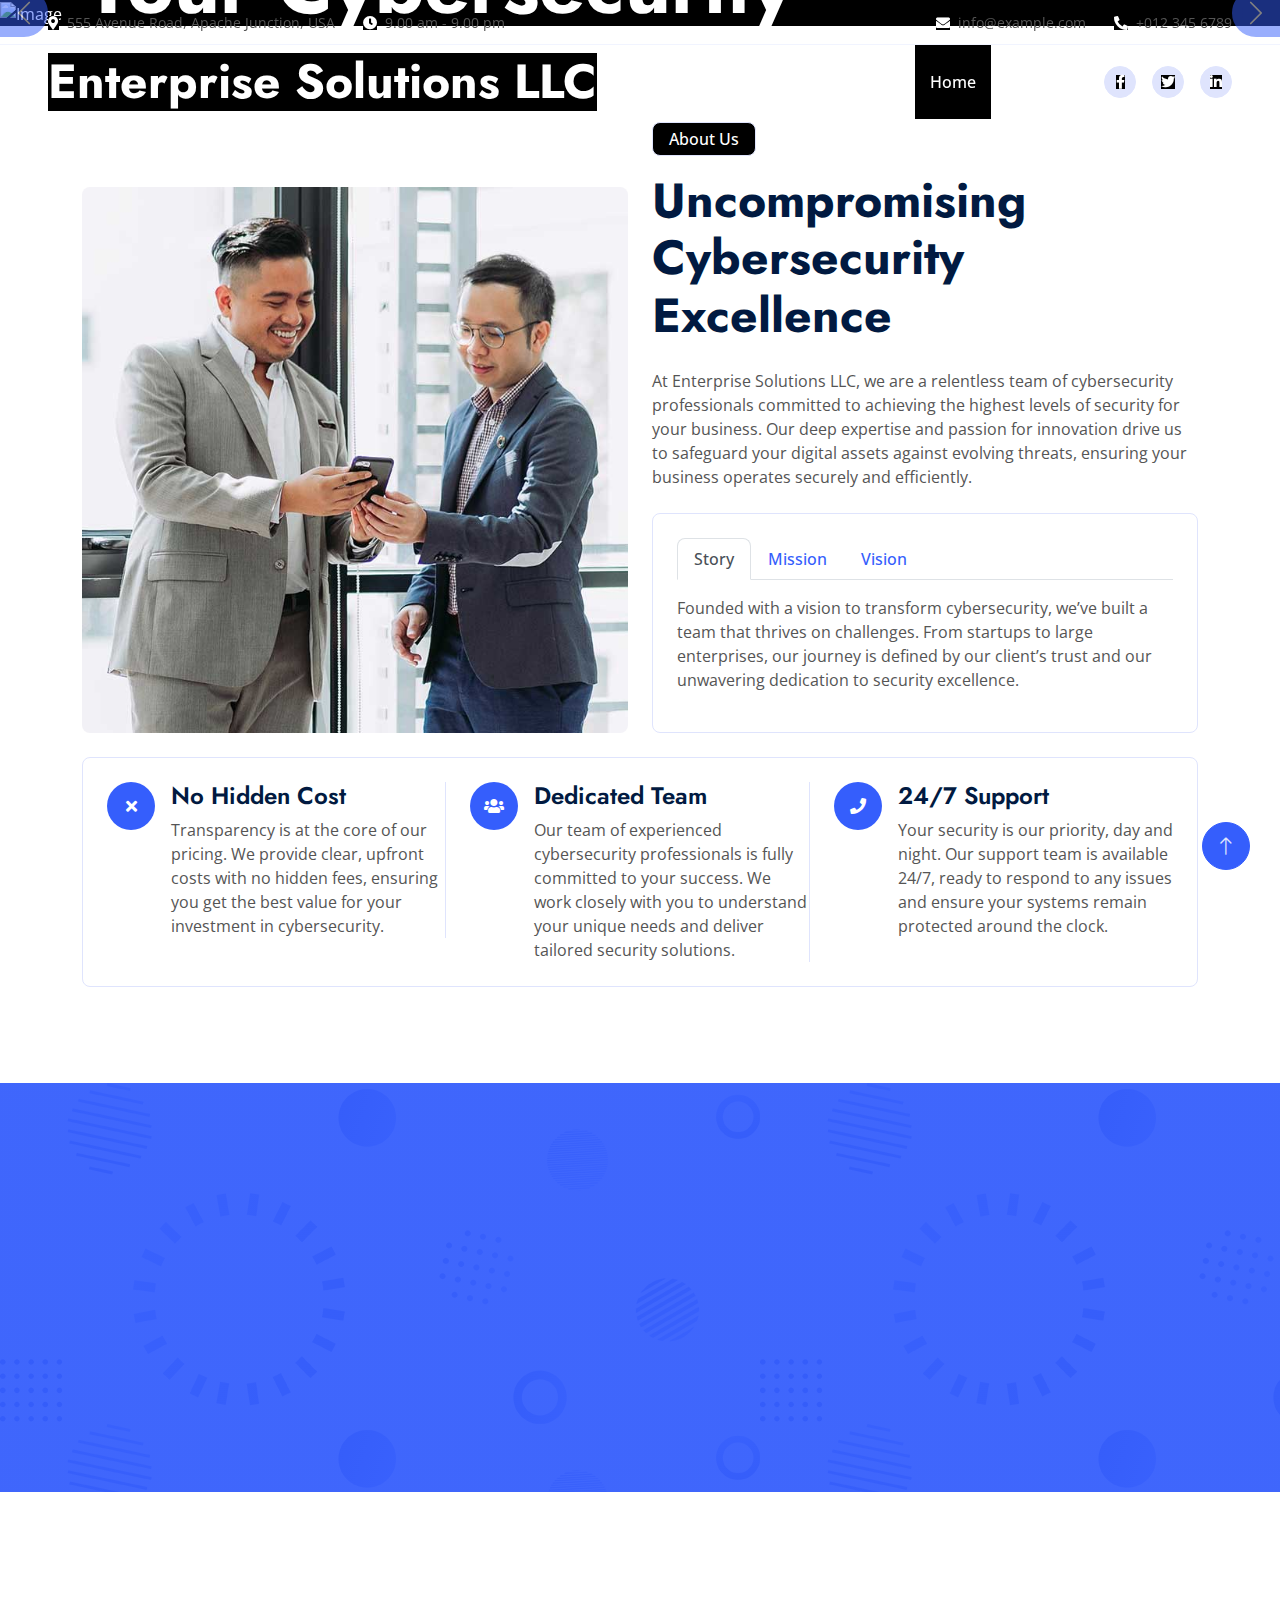
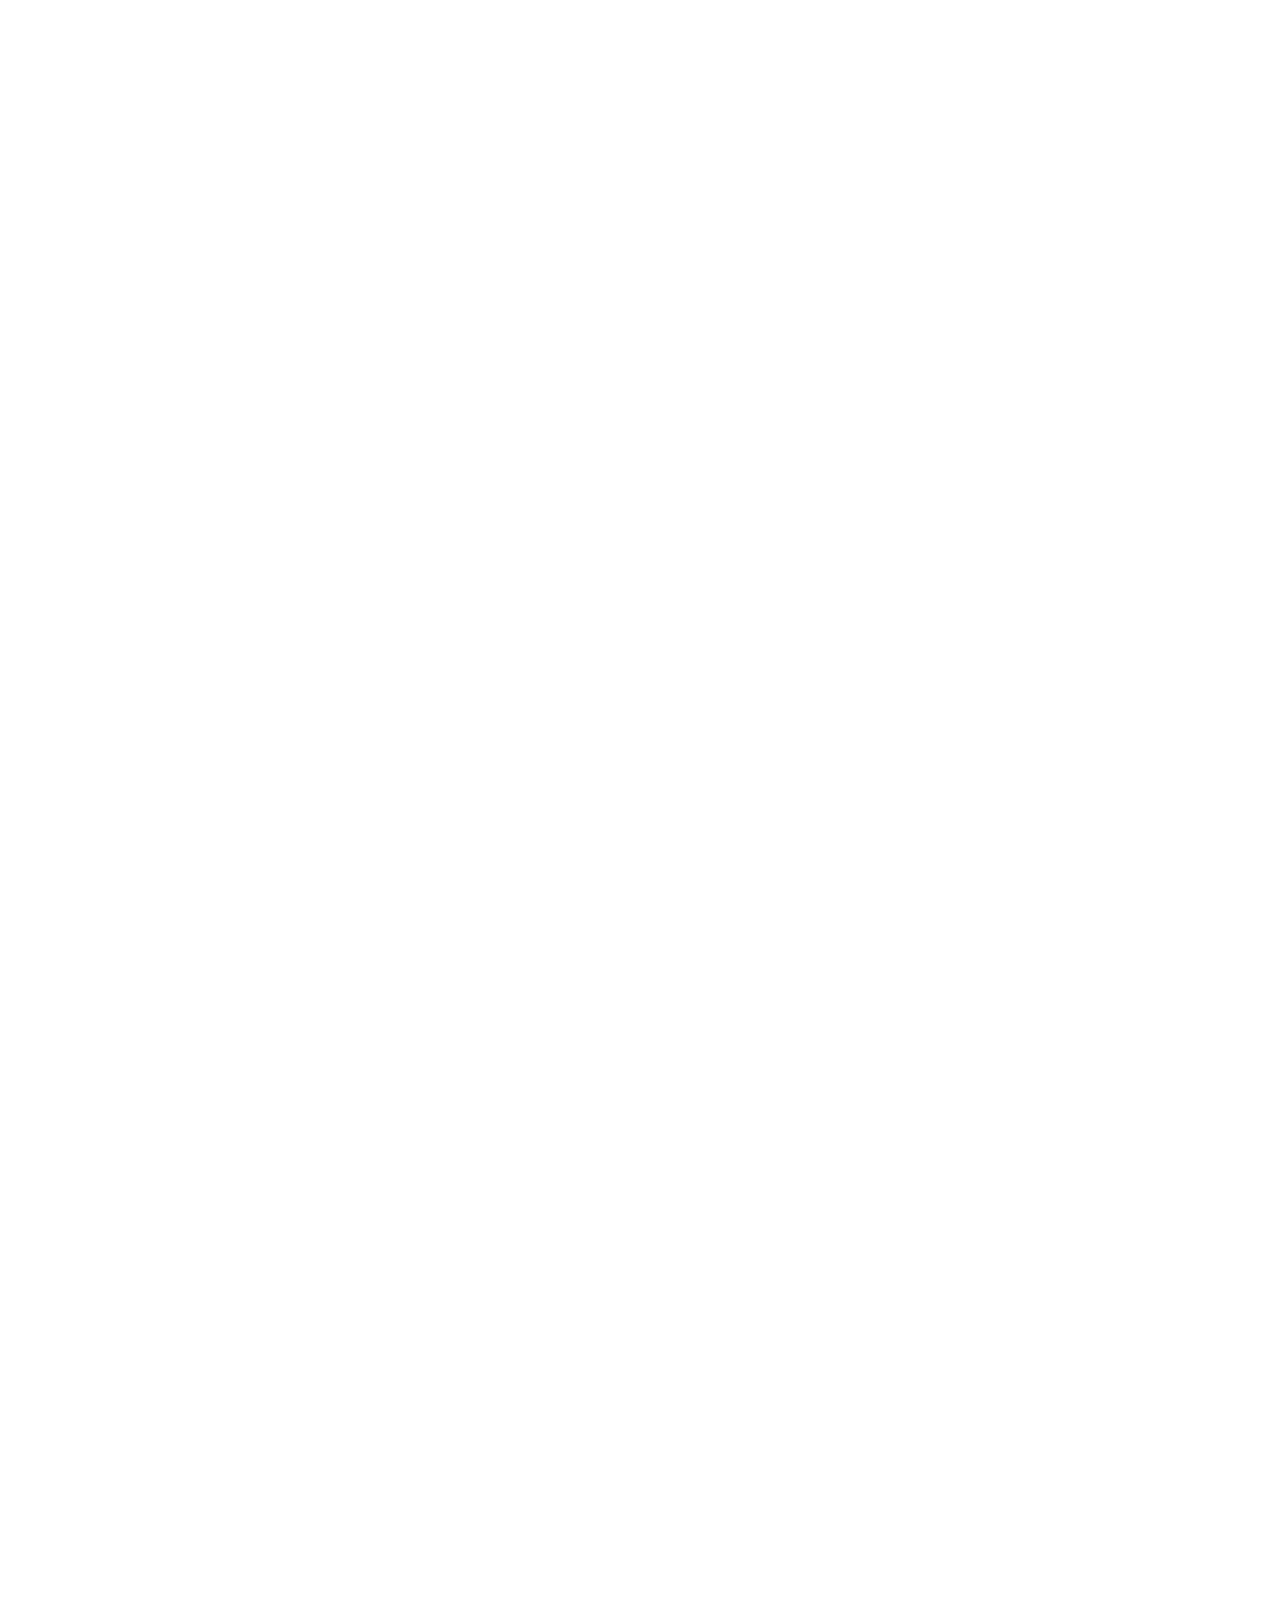
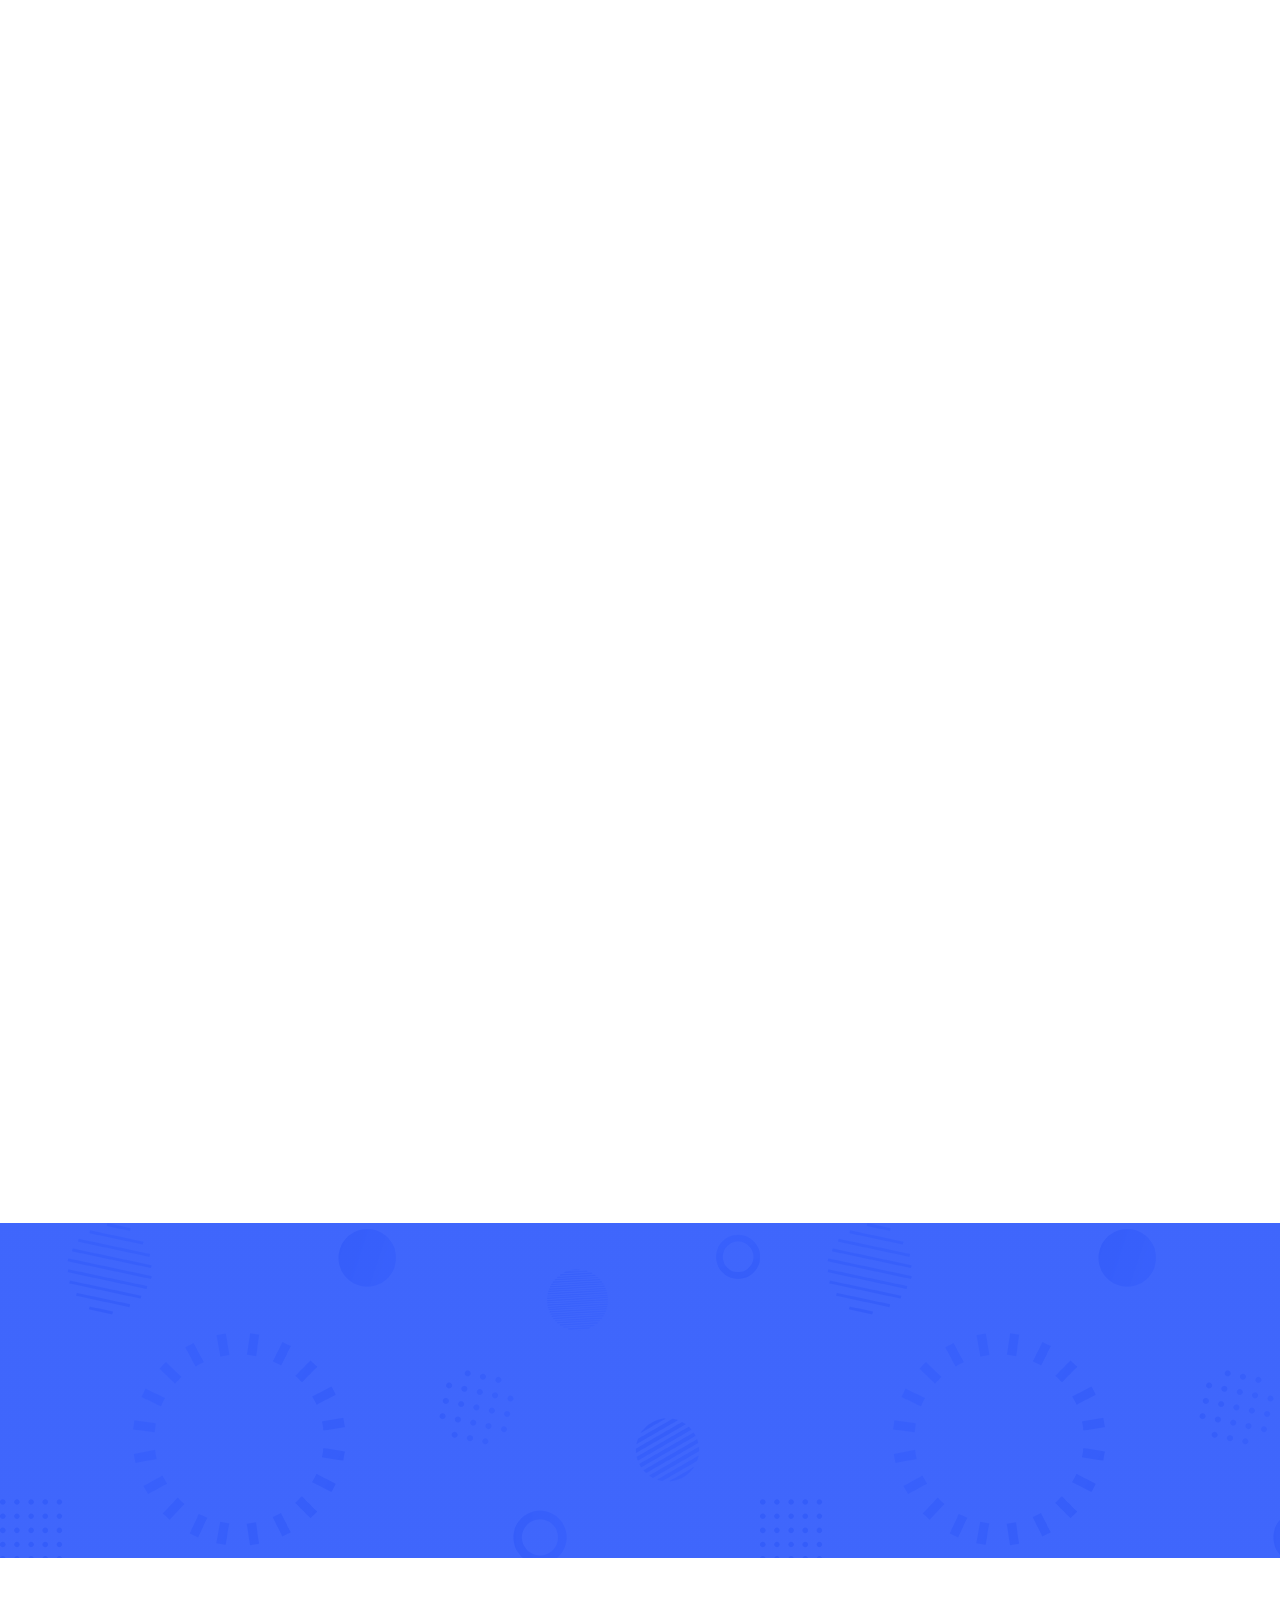
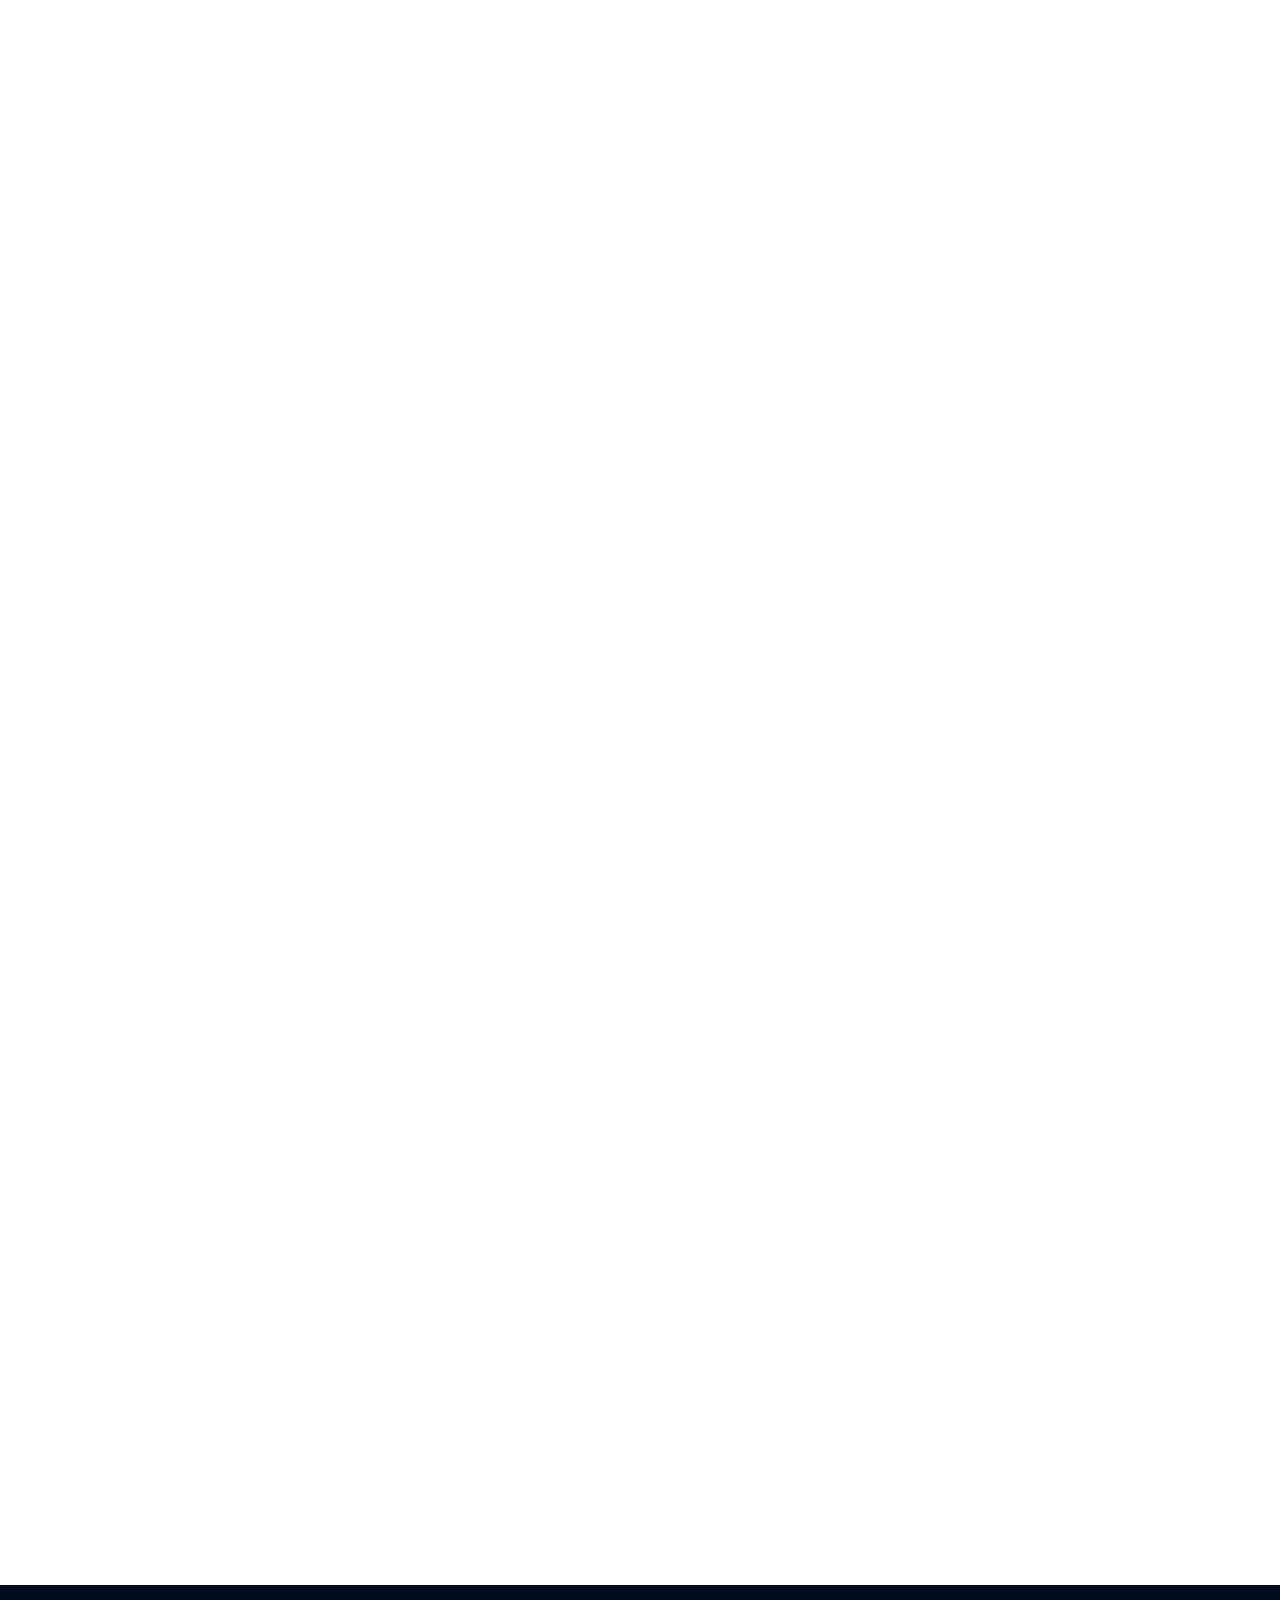
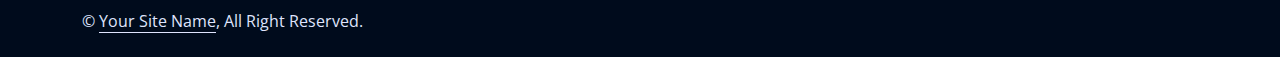
==== commit 38016e17: "removed some things from site" ====
--- a/index.html
+++ b/index.html
@@ -112,7 +112,7 @@
                                         Welcome to Enterprise Solutions LLC </p>
                                     <h1 id="main-title" class="display-1 mb-4 animated slideInDown">Your Cybersecurity  Status Is Our Goal
                                     </h1>
-                                    <a href="" class="btn btn-primary py-3 px-5 animated slideInDown">Explore More</a>
+<!--                                    <a href="" class="btn btn-primary py-3 px-5 animated slideInDown">Explore More</a>-->
                                 </div>
                             </div>
                         </div>
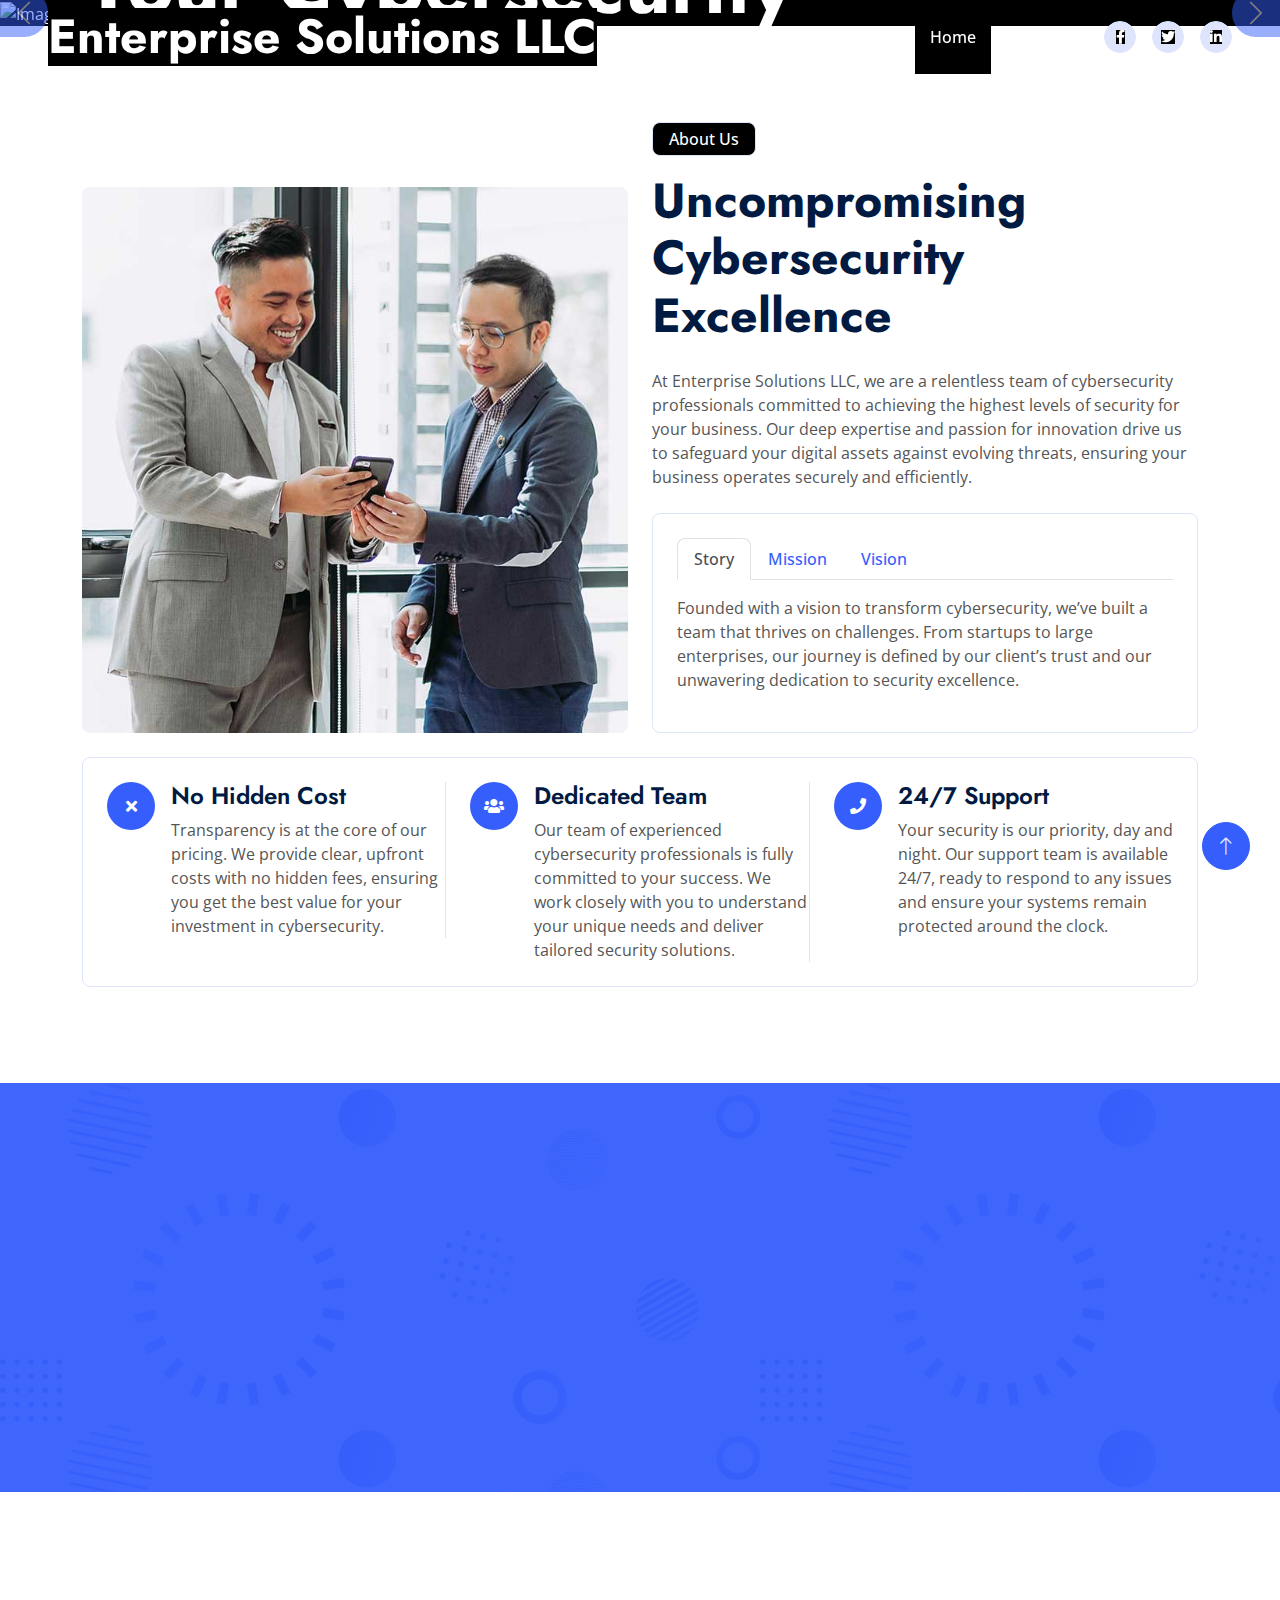
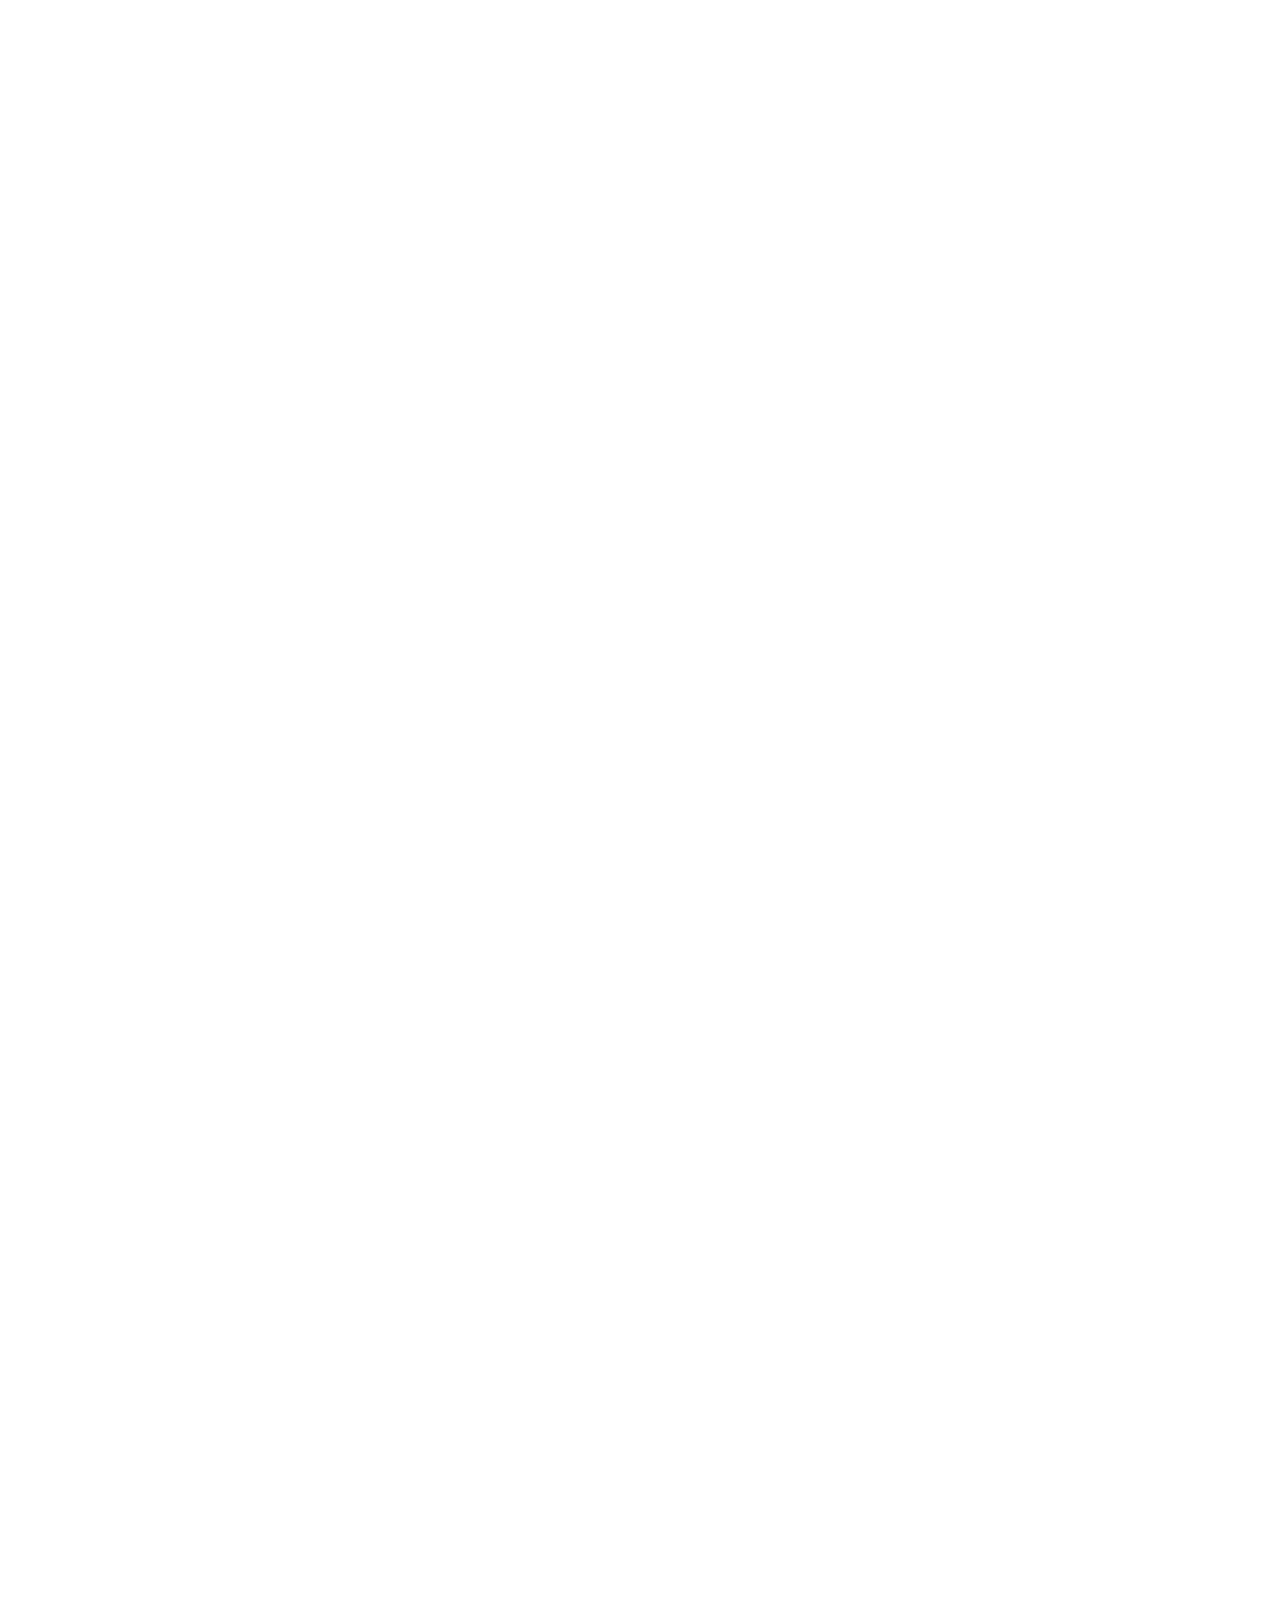
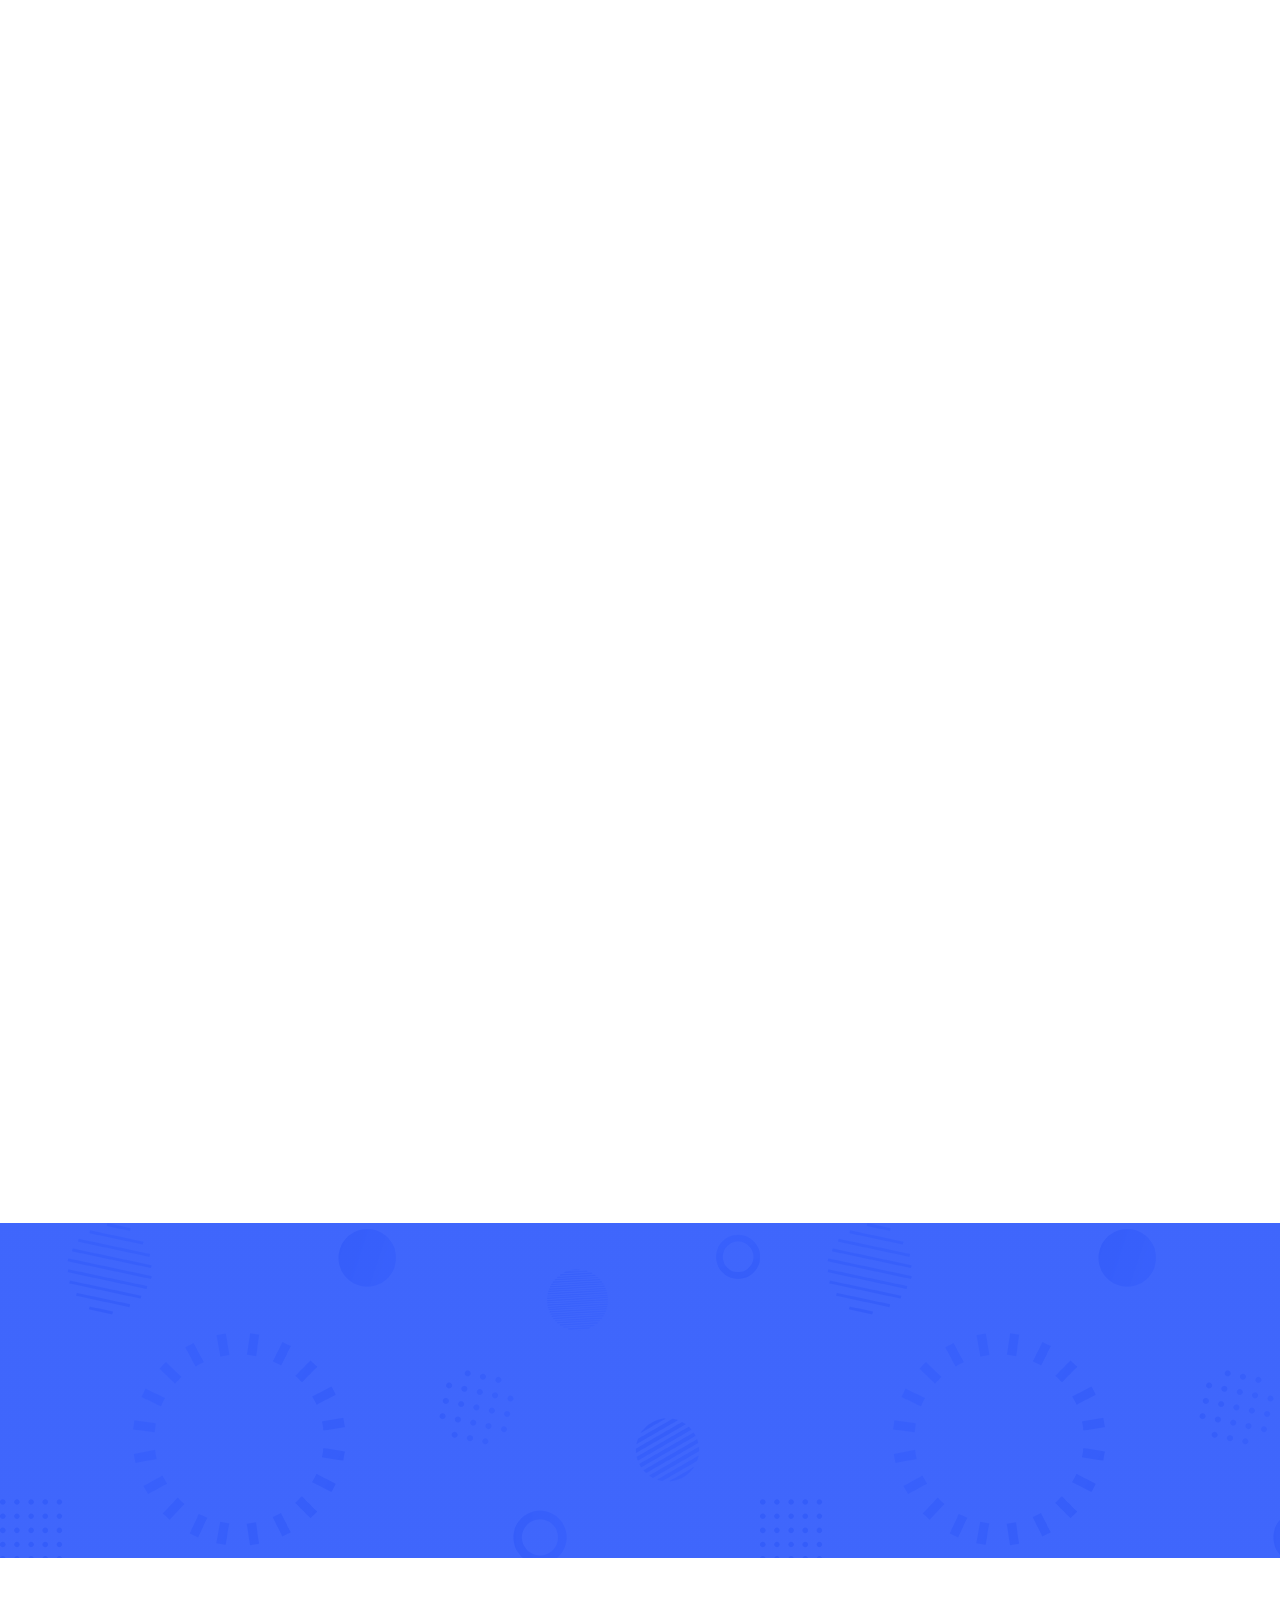
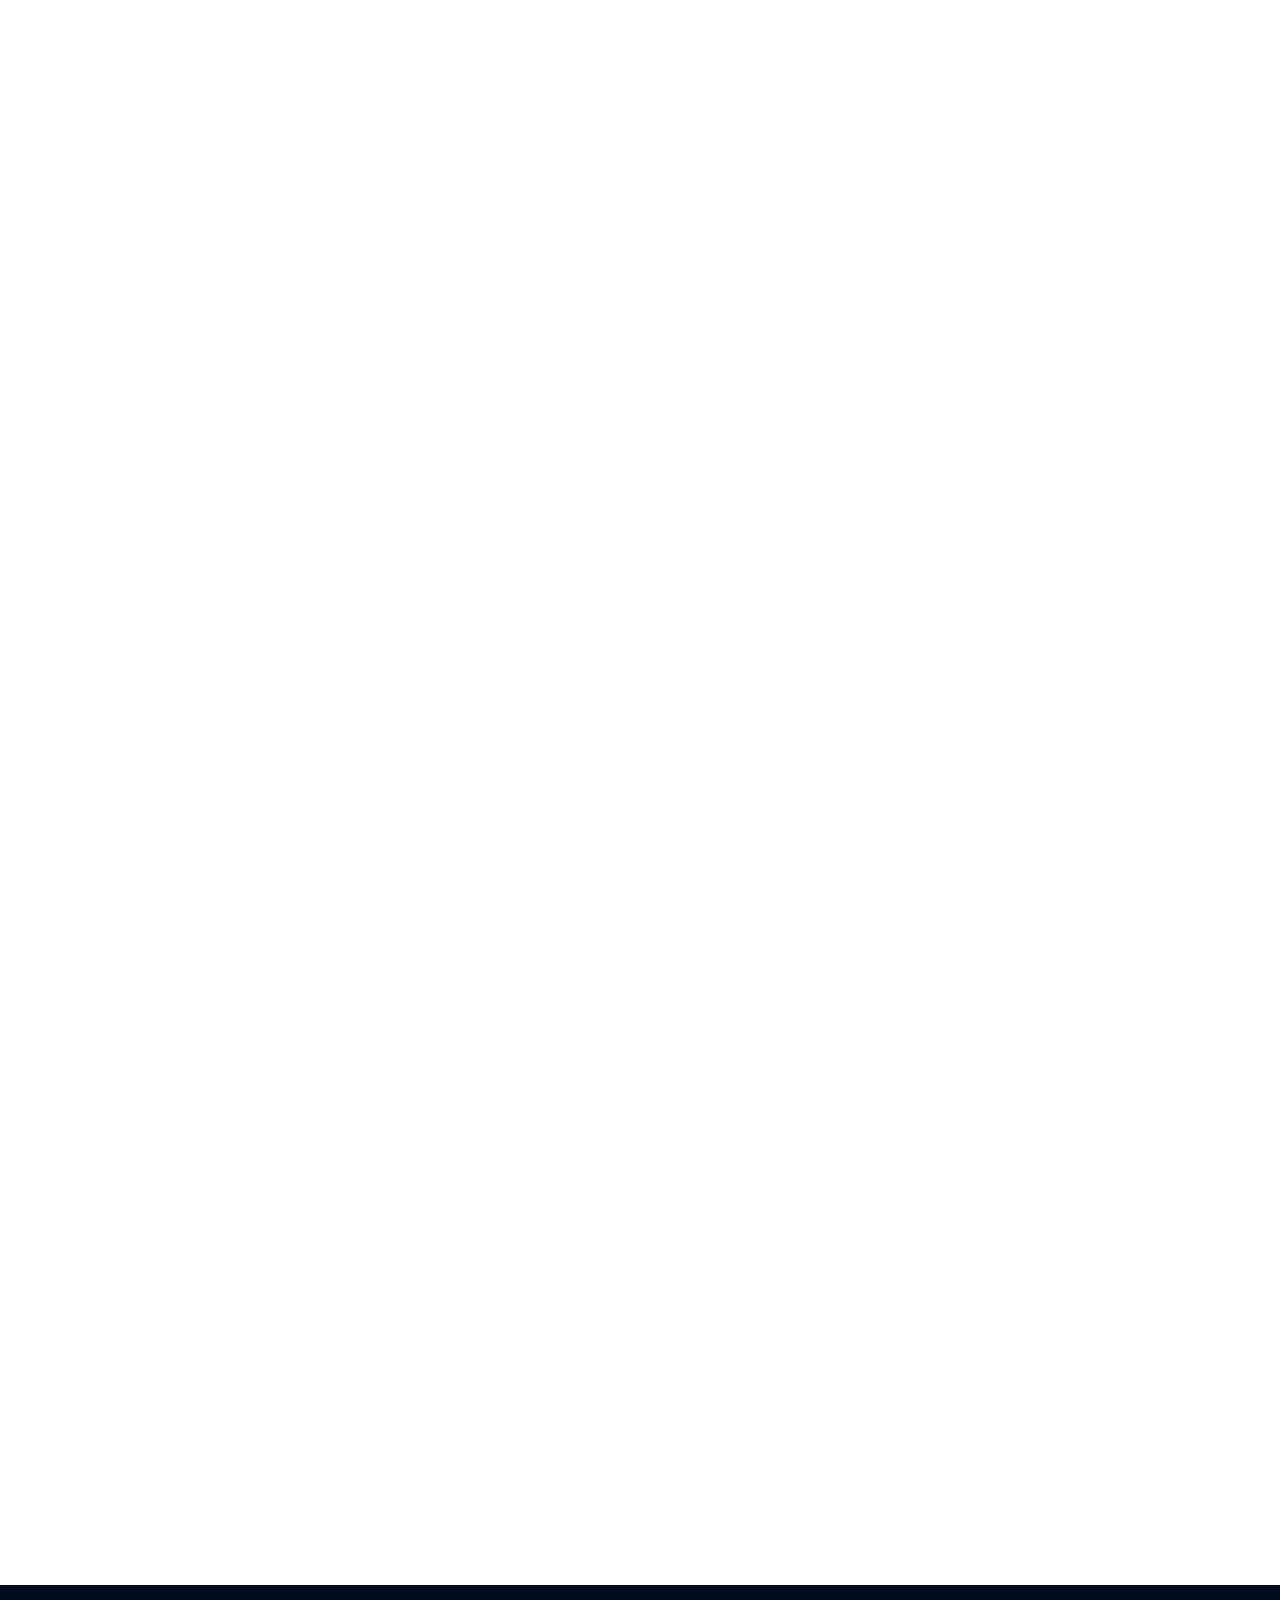
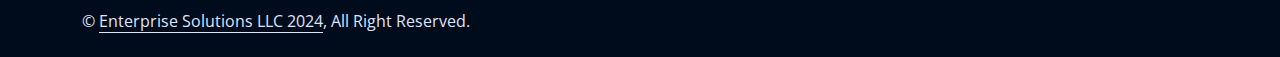
==== commit 0c2cb4d0: "Changed header" ====
--- a/index.html
+++ b/index.html
@@ -44,16 +44,16 @@
 
     <!-- Navbar Start -->
     <div class="container-fluid fixed-top px-0 wow fadeIn" data-wow-delay="0.1s">
-        <div class="top-bar row gx-0 align-items-center d-none d-lg-flex">
-            <div class="col-lg-6 px-5 text-start">
-                <small><i class="fa fa-map-marker-alt text-primary me-2"></i>555 Avenue Road, Apache Junction, USA</small>
-                <small class="ms-4"><i class="fa fa-clock text-primary me-2"></i>9.00 am - 9.00 pm</small>
-            </div>
-            <div class="col-lg-6 px-5 text-end">
-                <small><i class="fa fa-envelope text-primary me-2"></i>info@example.com</small>
-                <small class="ms-4"><i class="fa fa-phone-alt text-primary me-2"></i>+012 345 6789</small>
-            </div>
-        </div>
+<!--        <div class="top-bar row gx-0 align-items-center d-none d-lg-flex">-->
+<!--            <div class="col-lg-6 px-5 text-start">-->
+<!--                <small><i class="fa fa-map-marker-alt text-primary me-2"></i>555 Avenue Road, Apache Junction, USA</small>-->
+<!--                <small class="ms-4"><i class="fa fa-clock text-primary me-2"></i>9.00 am - 9.00 pm</small>-->
+<!--            </div>-->
+<!--            <div class="col-lg-6 px-5 text-end">-->
+<!--                <small><i class="fa fa-envelope text-primary me-2"></i>info@example.com</small>-->
+<!--                <small class="ms-4"><i class="fa fa-phone-alt text-primary me-2"></i>+012 345 6789</small>-->
+<!--            </div>-->
+<!--        </div>-->
 
         <nav class="navbar navbar-expand-lg navbar-light py-lg-0 px-lg-5 wow fadeIn" data-wow-delay="0.1s">
             <a href="index.html" class="navbar-brand ms-4 ms-lg-0">
@@ -794,7 +794,7 @@
         <div class="container">
             <div class="row">
                 <div class="col-md-6 text-center text-md-start mb-3 mb-md-0">
-                    &copy; <a class="border-bottom" href="#">Your Site Name</a>, All Right Reserved.
+                    &copy; <a class="border-bottom" href="./">Enterprise Solutions LLC 2024</a>, All Right Reserved.
                 </div>
                 <div class="col-md-6 text-center text-md-end">
                     <!--/*** . ***/-->
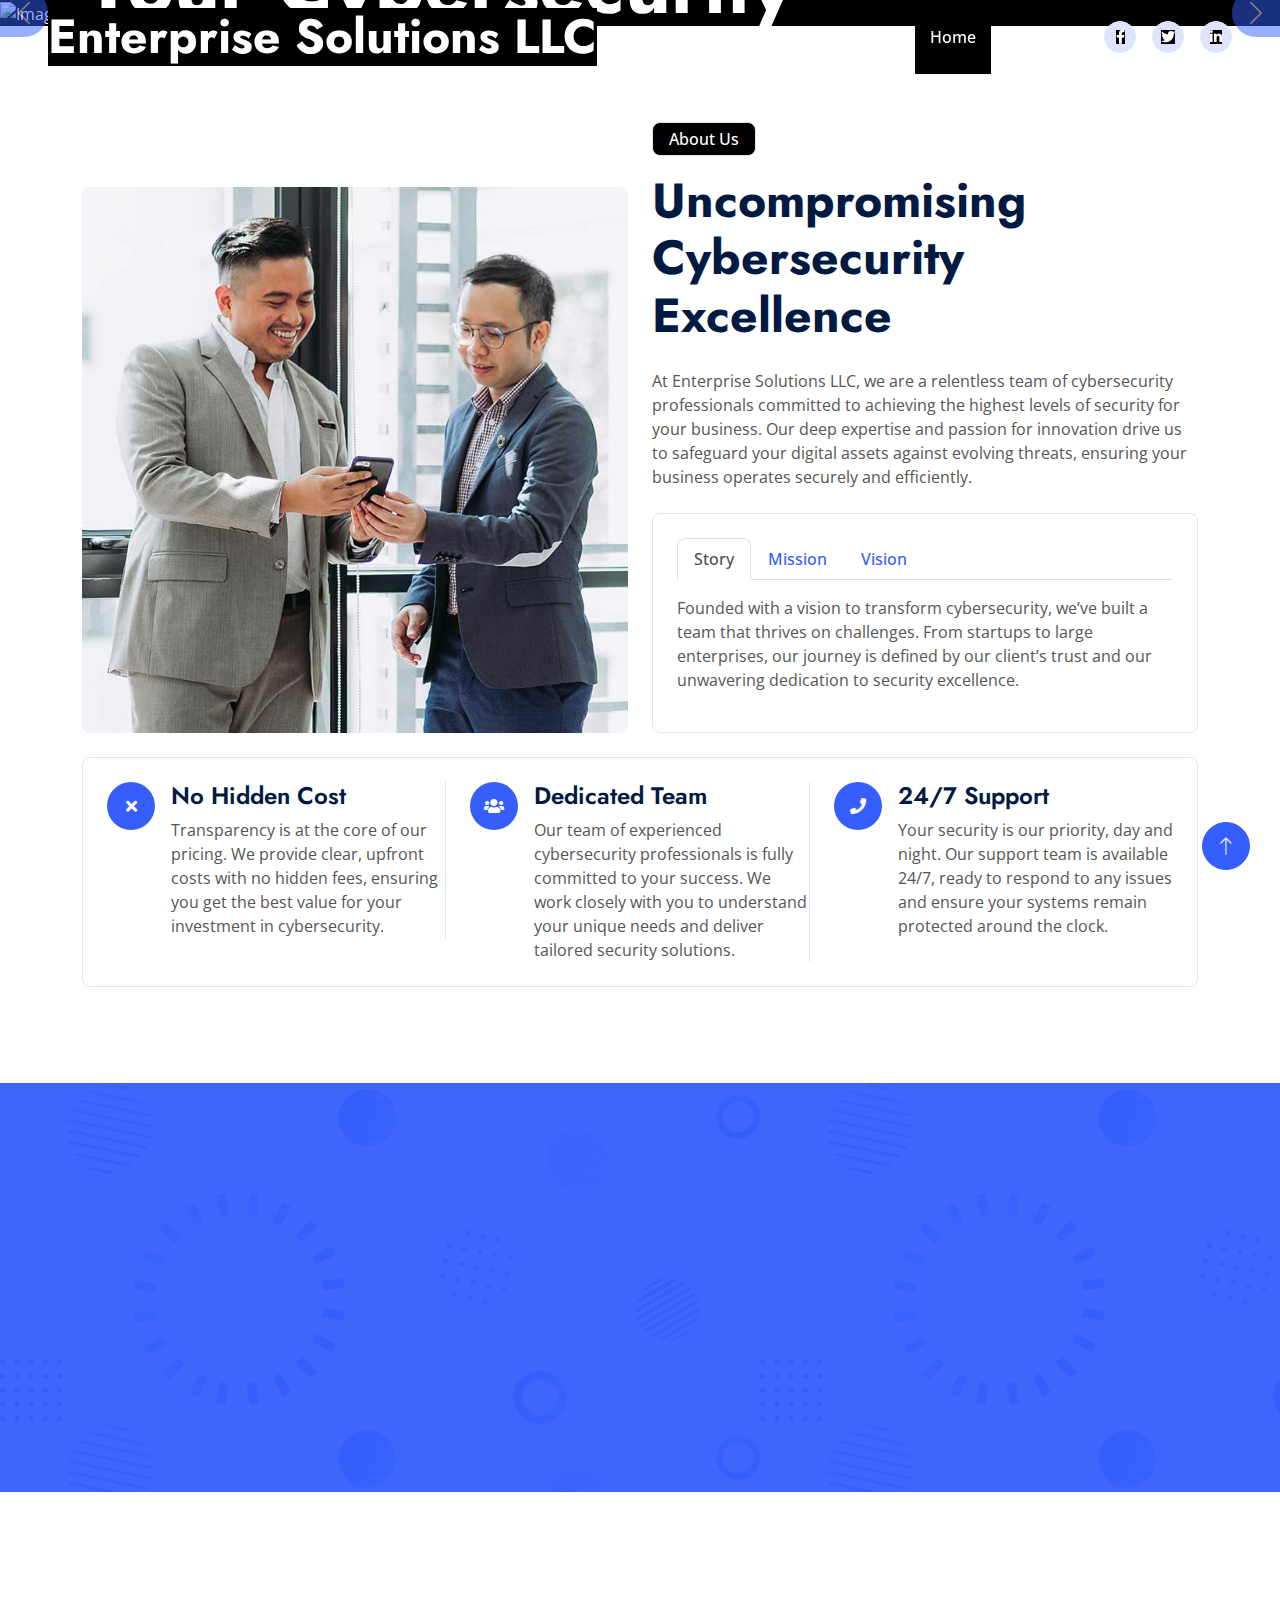
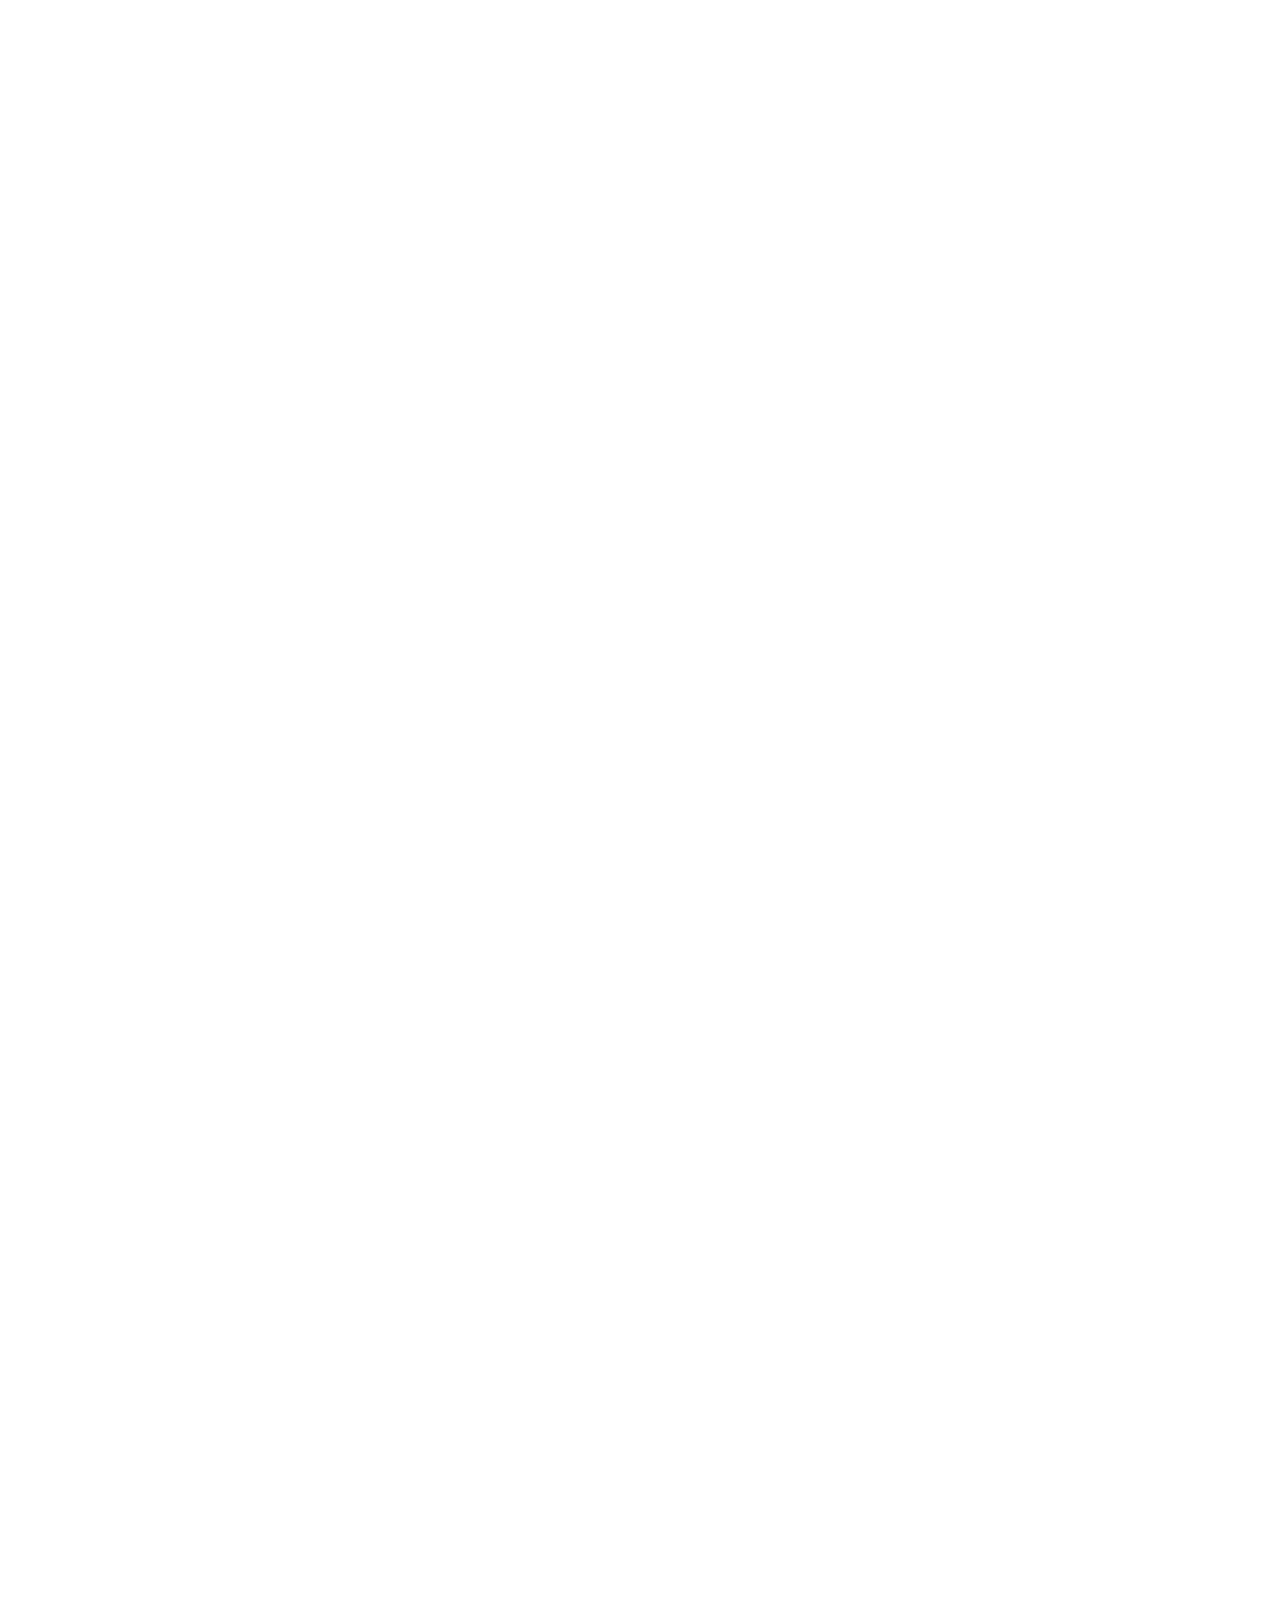
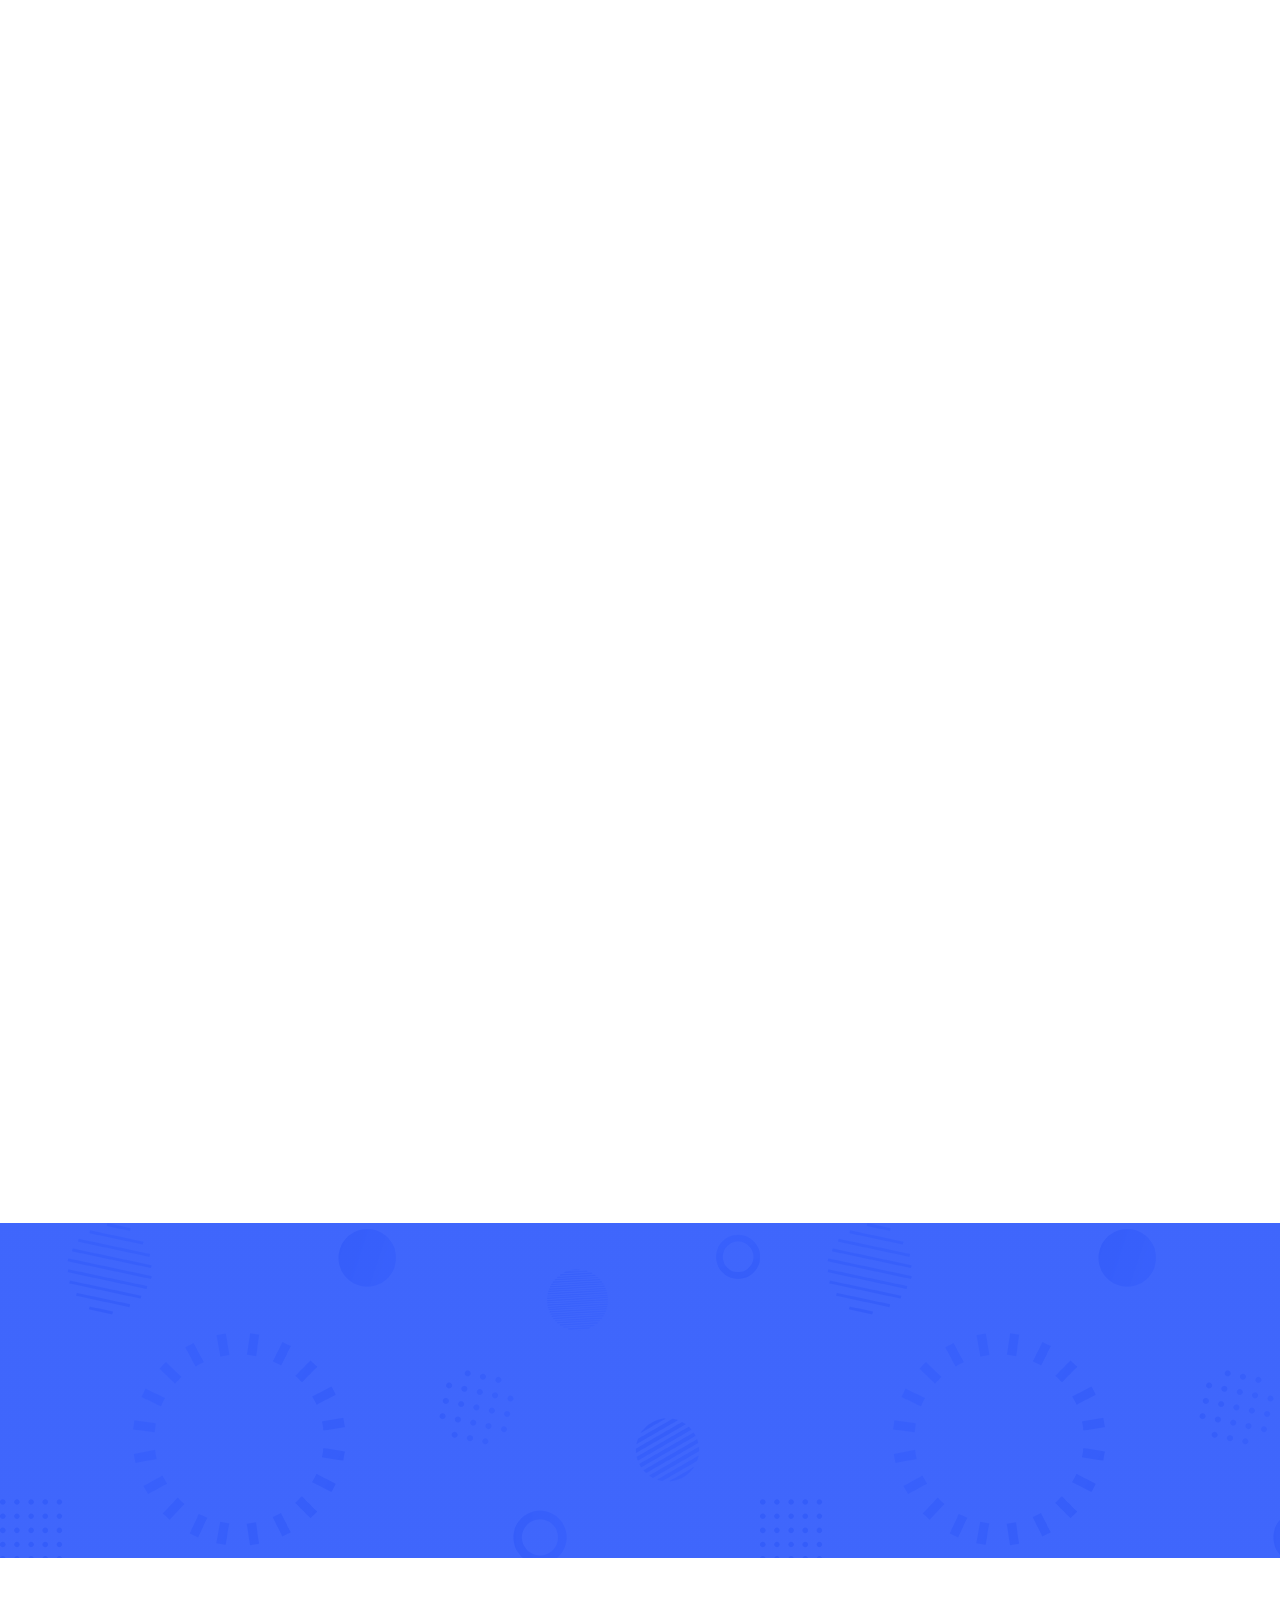
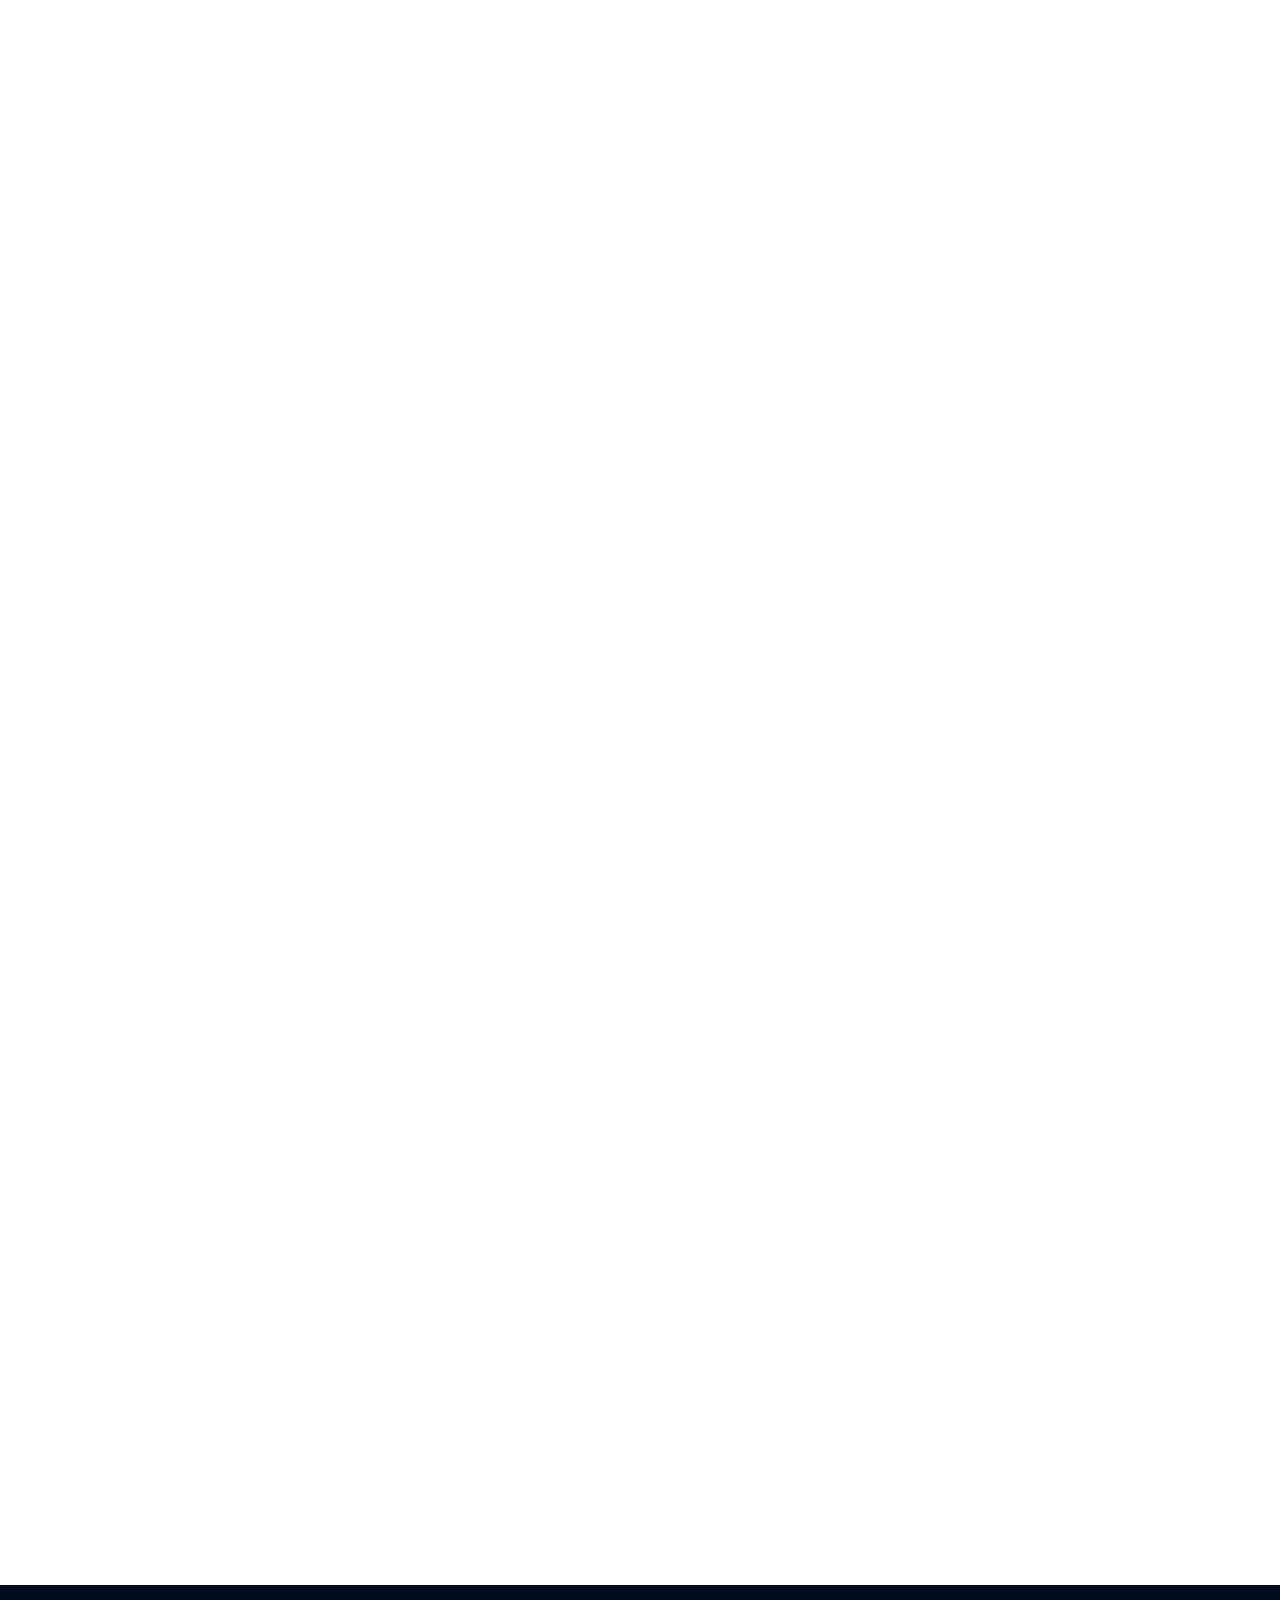
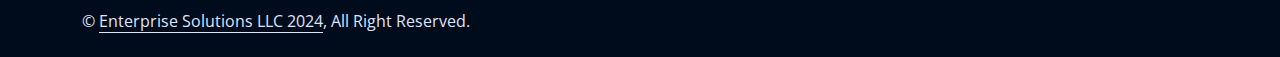
==== commit dd9afce0: "footer" ====
--- a/index.html
+++ b/index.html
@@ -128,7 +128,7 @@
                                         class="d-inline-block border border-white rounded text-primary fw-semi-bold py-1 px-3 animated slideInDown">
                                         Welcome to Enterprise Solutions LLC </p>
                                     <h1 id='main-title-2' class="display-1 mb-4 animated slideInDown">True Cybersecurity  Support For You</h1>
-                                    <a href="" class="btn btn-primary py-3 px-5 animated slideInDown">Explore More</a>
+<!--                                    <a href="" class="btn btn-primary py-3 px-5 animated slideInDown">Explore More</a>-->
                                 </div>
                             </div>
                         </div>
@@ -752,9 +752,9 @@
             <div class="row g-5">
                 <div class="col-lg-3 col-md-6">
                     <h4 class="text-white mb-4">Our Office</h4>
-                    <p class="mb-2"><i class="fa fa-map-marker-alt me-3"></i>123 Street, New York, USA</p>
-                    <p class="mb-2"><i class="fa fa-phone-alt me-3"></i>+012 345 67890</p>
-                    <p class="mb-2"><i class="fa fa-envelope me-3"></i>info@example.com</p>
+<!--                    <p class="mb-2"><i class="fa fa-map-marker-alt me-3"></i>123 Street, New York, USA</p>-->
+<!--                    <p class="mb-2"><i class="fa fa-phone-alt me-3"></i>+012 345 67890</p>-->
+<!--                    <p class="mb-2"><i class="fa fa-envelope me-3"></i>info@example.com</p>-->
                     <div class="d-flex pt-2">
                         <a class="btn btn-square btn-outline-light rounded-circle me-2" href=""><i
                                 class="fab fa-twitter"></i></a>
@@ -769,10 +769,7 @@
                 <div class="col-lg-3 col-md-6">
                     <h4 class="text-white mb-4">Services</h4>
                     <a class="btn btn-link" href="">Cybersecurity  Planning</a>
-                    <a class="btn btn-link" href="">Cash Investment</a>
                     <a class="btn btn-link" href="">Cybersecurity  Consultancy</a>
-                    <a class="btn btn-link" href="">Business Loans</a>
-                    <a class="btn btn-link" href="">Business Analysis</a>
                 </div>
                 <div class="col-lg-3 col-md-6">
                     <h4 class="text-white mb-4">Quick Links</h4>
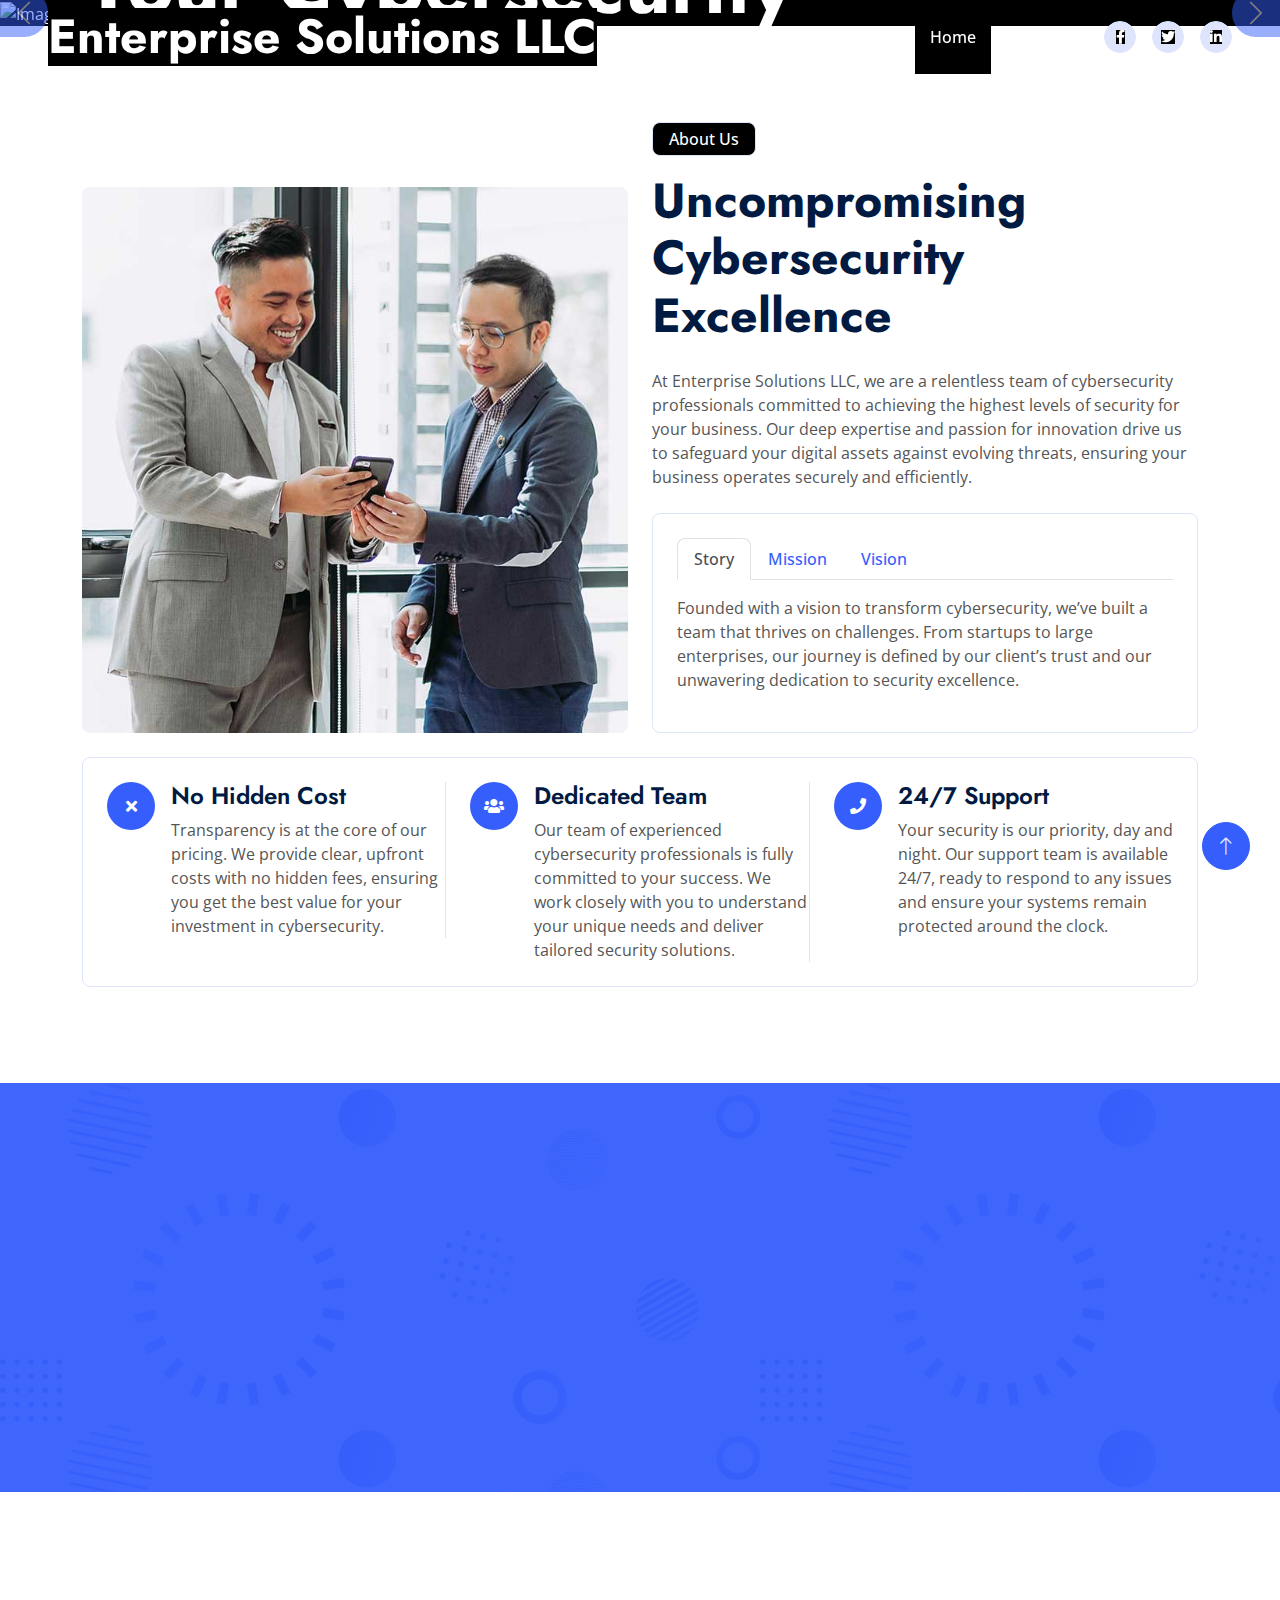
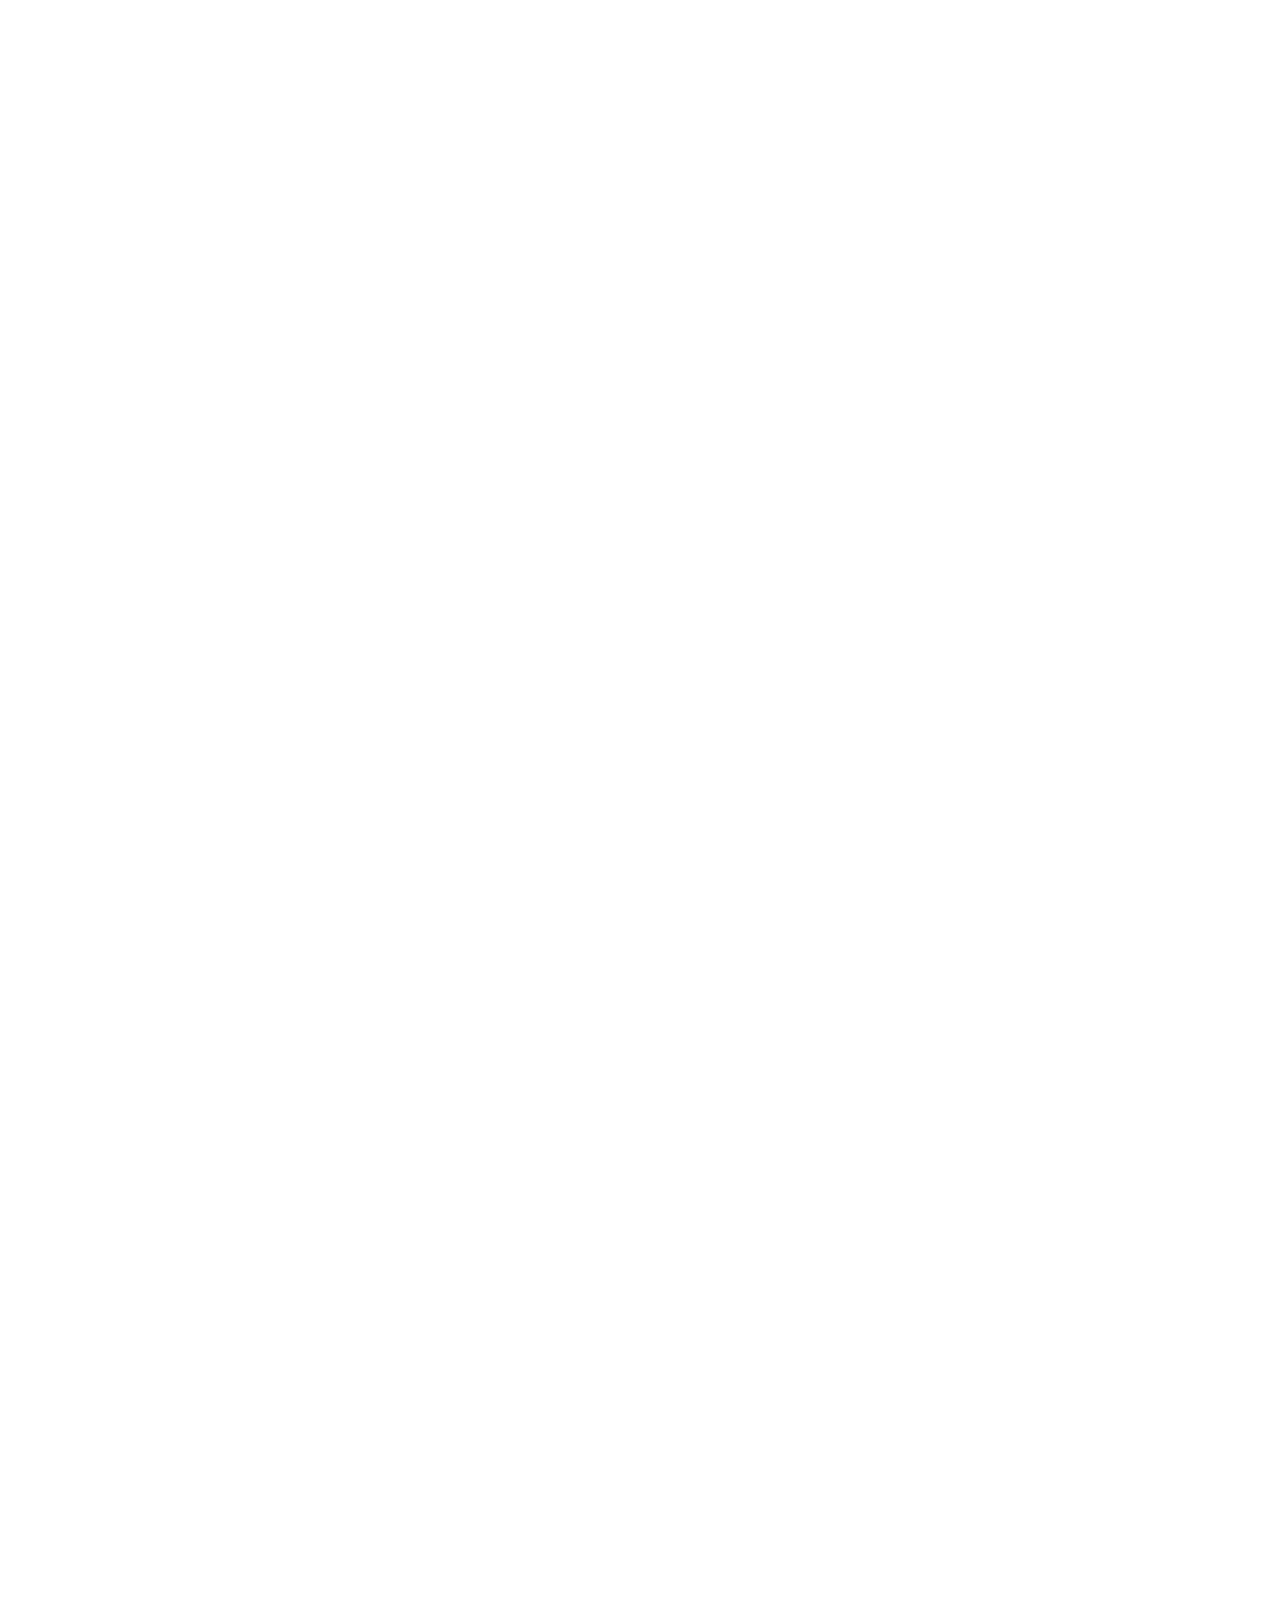
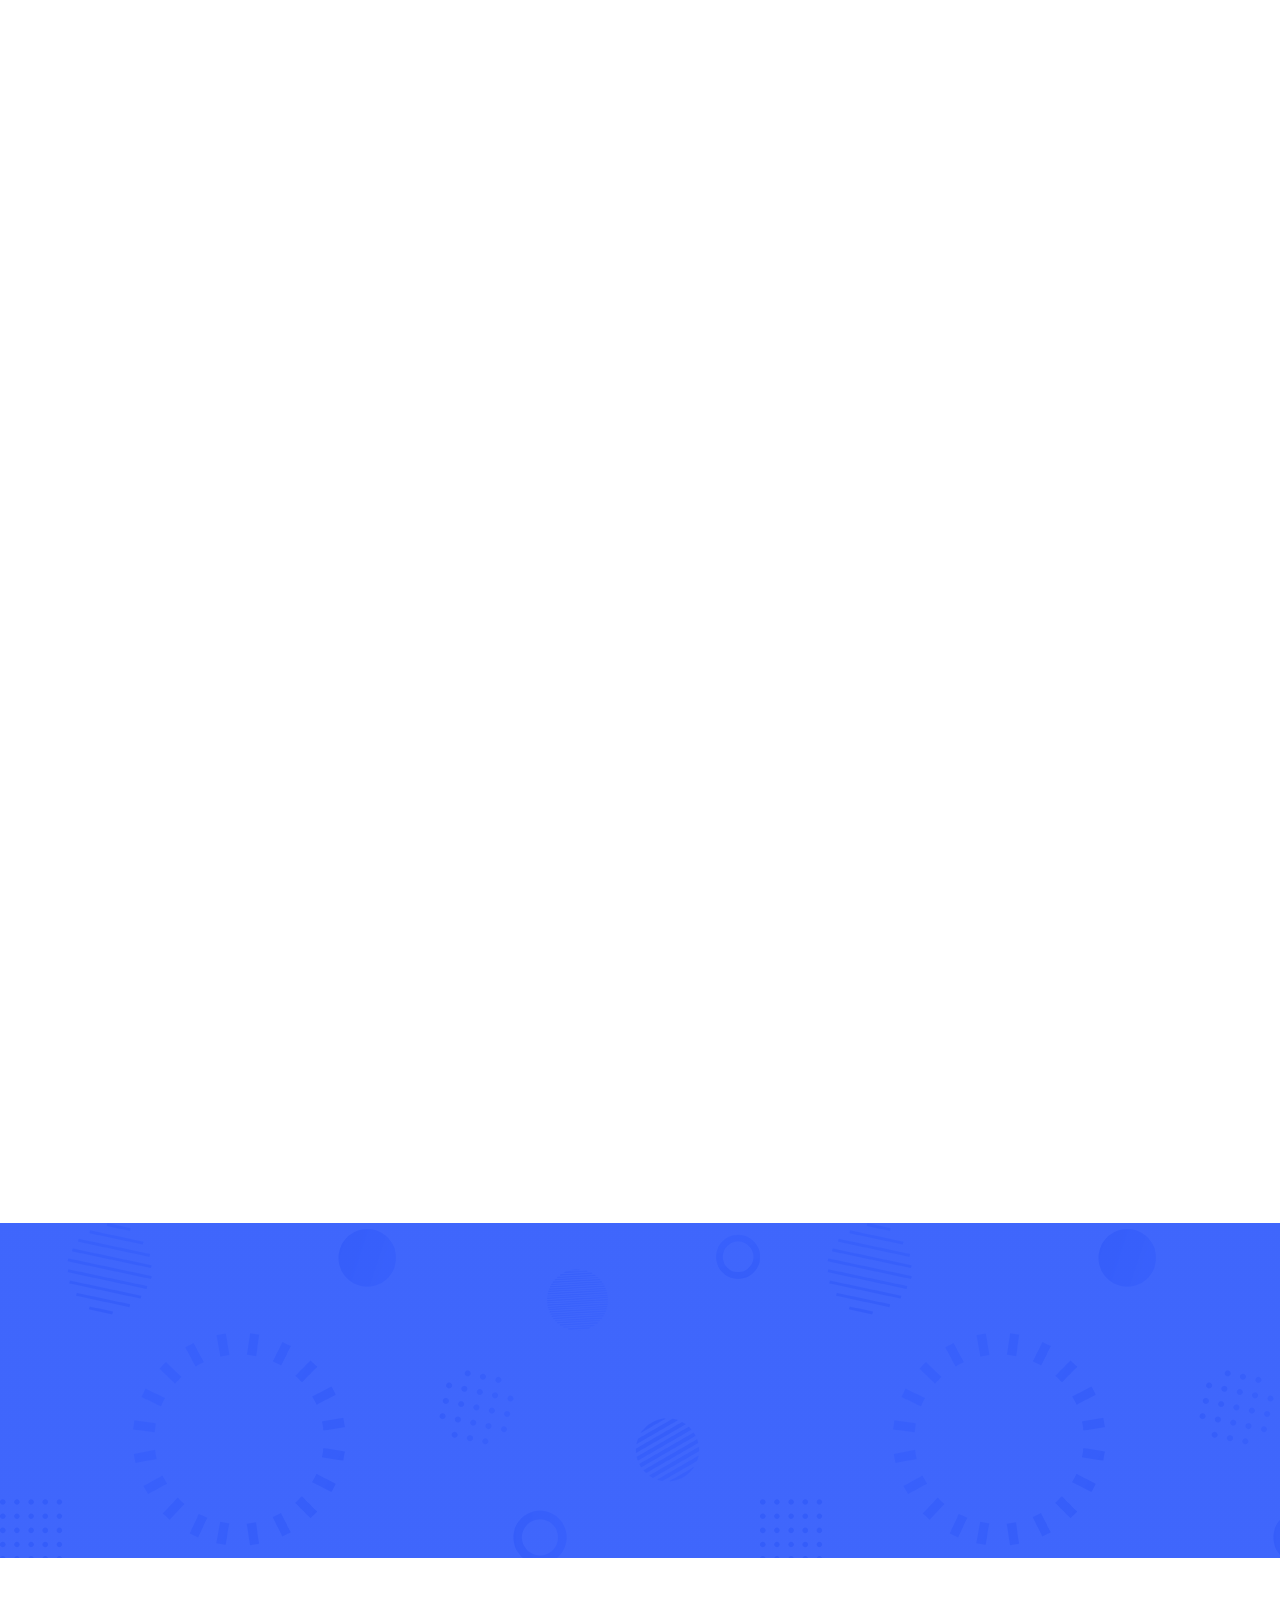
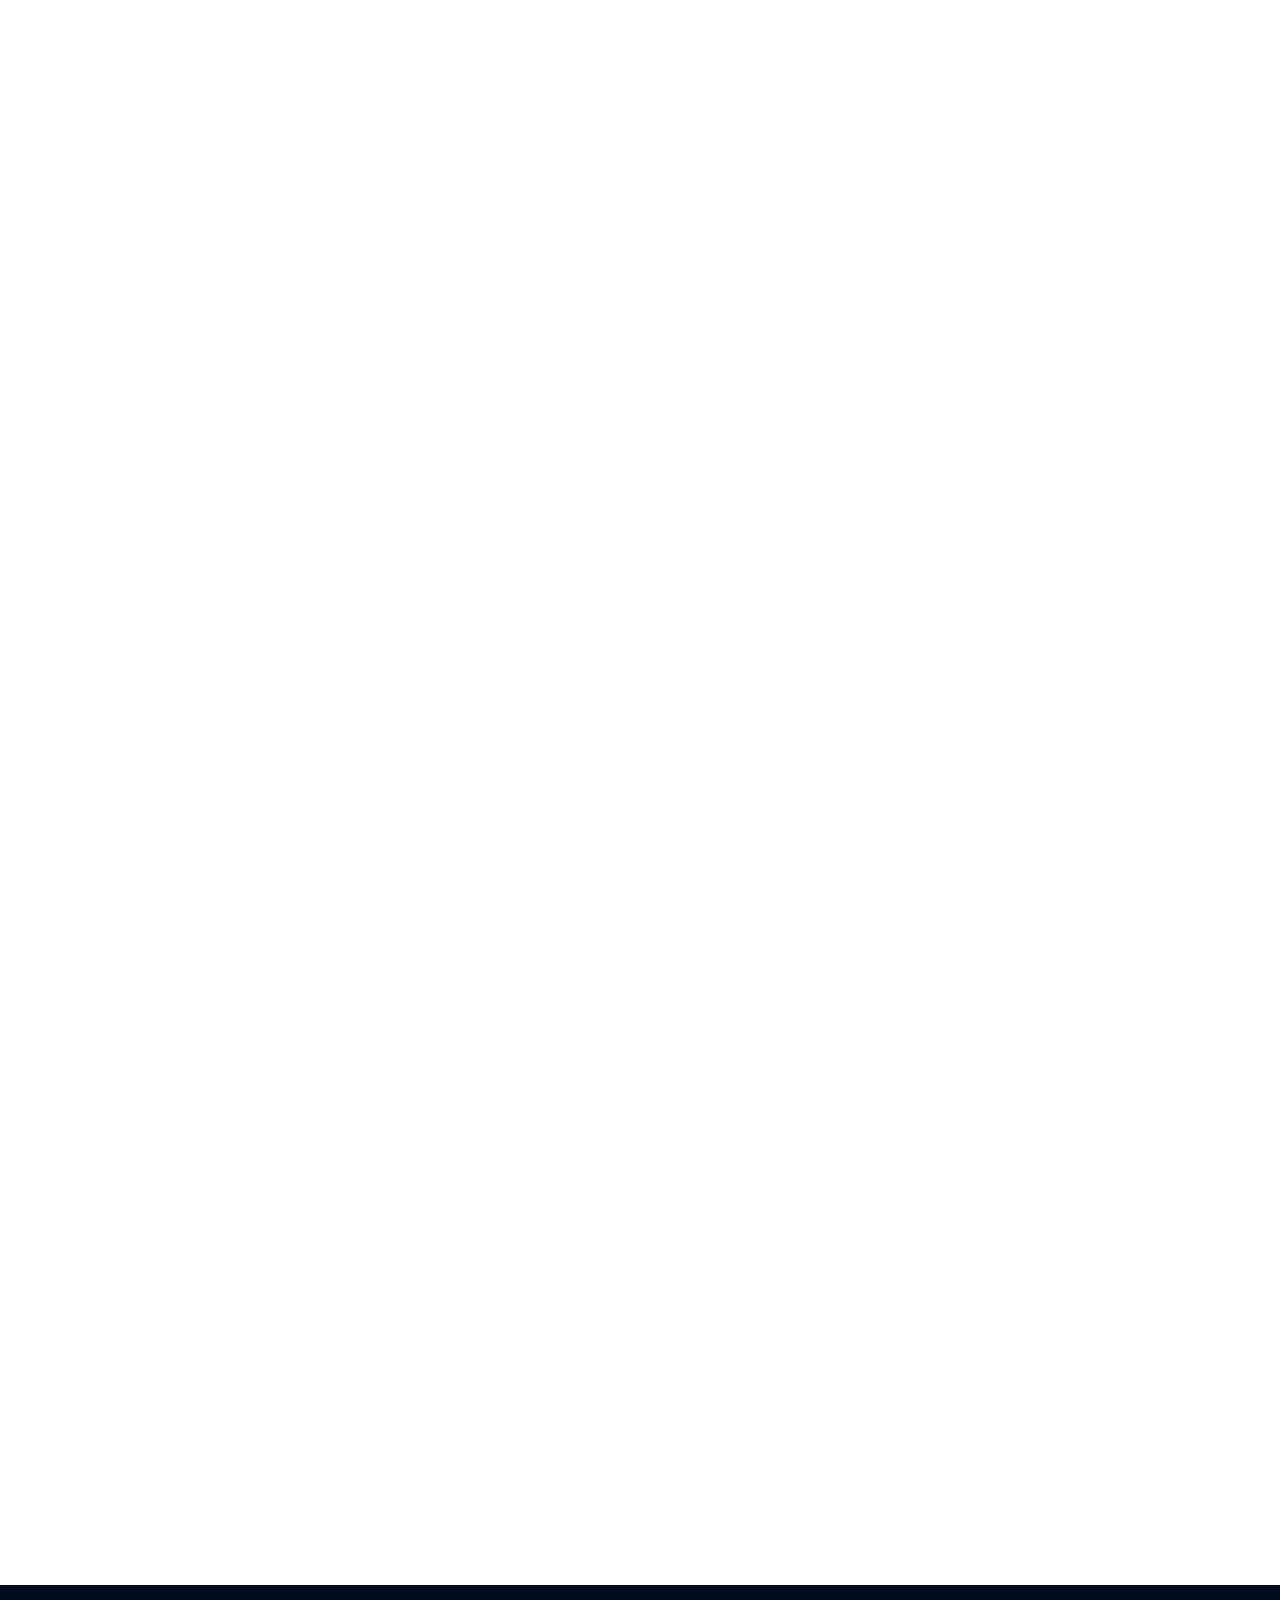
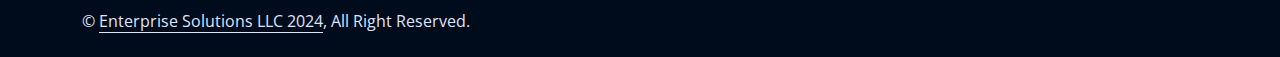
==== commit eaaff88f: "Comment Loan Area" ====
--- a/index.html
+++ b/index.html
@@ -465,10 +465,10 @@
                                     <p class="mb-4">Tempor erat elitr rebum at clita. Diam dolor diam ipsum sit. Aliqu
                                         diam amet diam et eos. Clita erat ipsum et lorem et sit, sed stet lorem sit
                                         clita duo justo erat amet.</p>
-                                    <p><i class="fa fa-check text-primary me-3"></i>Secured Loans</p>
-                                    <p><i class="fa fa-check text-primary me-3"></i>Credit Facilities</p>
-                                    <p><i class="fa fa-check text-primary me-3"></i>Cash Advanced</p>
-                                    <a href="" class="btn btn-primary py-3 px-5 mt-3">Read More</a>
+<!--                                    <p><i class="fa fa-check text-primary me-3"></i>Secured Loans</p>-->
+<!--                                    <p><i class="fa fa-check text-primary me-3"></i>Credit Facilities</p>-->
+<!--                                    <p><i class="fa fa-check text-primary me-3"></i>Cash Advanced</p>-->
+<!--                                    <a href="" class="btn btn-primary py-3 px-5 mt-3">Read More</a>-->
                                 </div>
                             </div>
                         </div>
@@ -485,10 +485,10 @@
                                     <p class="mb-4">Tempor erat elitr rebum at clita. Diam dolor diam ipsum sit. Aliqu
                                         diam amet diam et eos. Clita erat ipsum et lorem et sit, sed stet lorem sit
                                         clita duo justo erat amet.</p>
-                                    <p><i class="fa fa-check text-primary me-3"></i>Secured Loans</p>
-                                    <p><i class="fa fa-check text-primary me-3"></i>Credit Facilities</p>
-                                    <p><i class="fa fa-check text-primary me-3"></i>Cash Advanced</p>
-                                    <a href="" class="btn btn-primary py-3 px-5 mt-3">Read More</a>
+<!--                                    <p><i class="fa fa-check text-primary me-3"></i>Secured Loans</p>-->
+<!--                                    <p><i class="fa fa-check text-primary me-3"></i>Credit Facilities</p>-->
+<!--                                    <p><i class="fa fa-check text-primary me-3"></i>Cash Advanced</p>-->
+<!--                                    <a href="" class="btn btn-primary py-3 px-5 mt-3">Read More</a>-->
                                 </div>
                             </div>
                         </div>
@@ -505,10 +505,10 @@
                                     <p class="mb-4">Tempor erat elitr rebum at clita. Diam dolor diam ipsum sit. Aliqu
                                         diam amet diam et eos. Clita erat ipsum et lorem et sit, sed stet lorem sit
                                         clita duo justo erat amet.</p>
-                                    <p><i class="fa fa-check text-primary me-3"></i>Secured Loans</p>
-                                    <p><i class="fa fa-check text-primary me-3"></i>Credit Facilities</p>
-                                    <p><i class="fa fa-check text-primary me-3"></i>Cash Advanced</p>
-                                    <a href="" class="btn btn-primary py-3 px-5 mt-3">Read More</a>
+<!--                                    <p><i class="fa fa-check text-primary me-3"></i>Secured Loans</p>-->
+<!--                                    <p><i class="fa fa-check text-primary me-3"></i>Credit Facilities</p>-->
+<!--                                    <p><i class="fa fa-check text-primary me-3"></i>Cash Advanced</p>-->
+<!--                                    <a href="" class="btn btn-primary py-3 px-5 mt-3">Read More</a>-->
                                 </div>
                             </div>
                         </div>
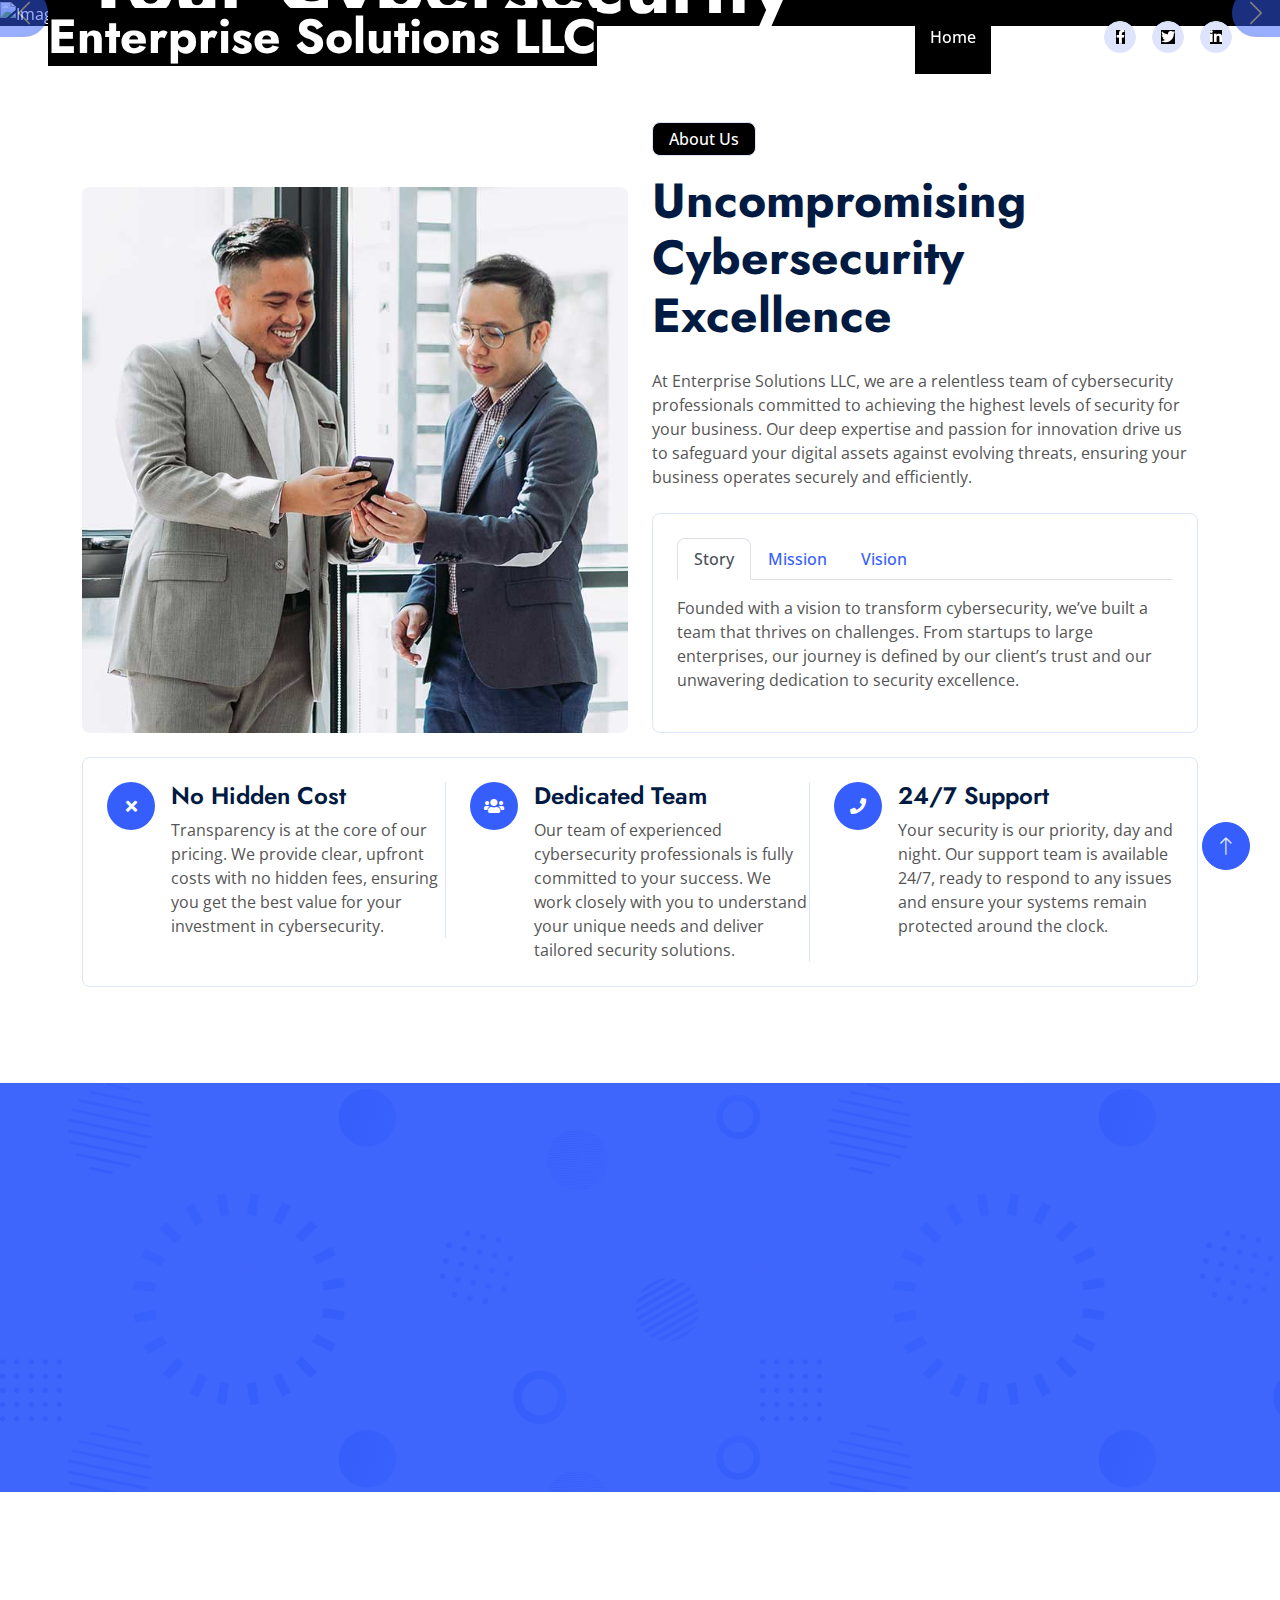
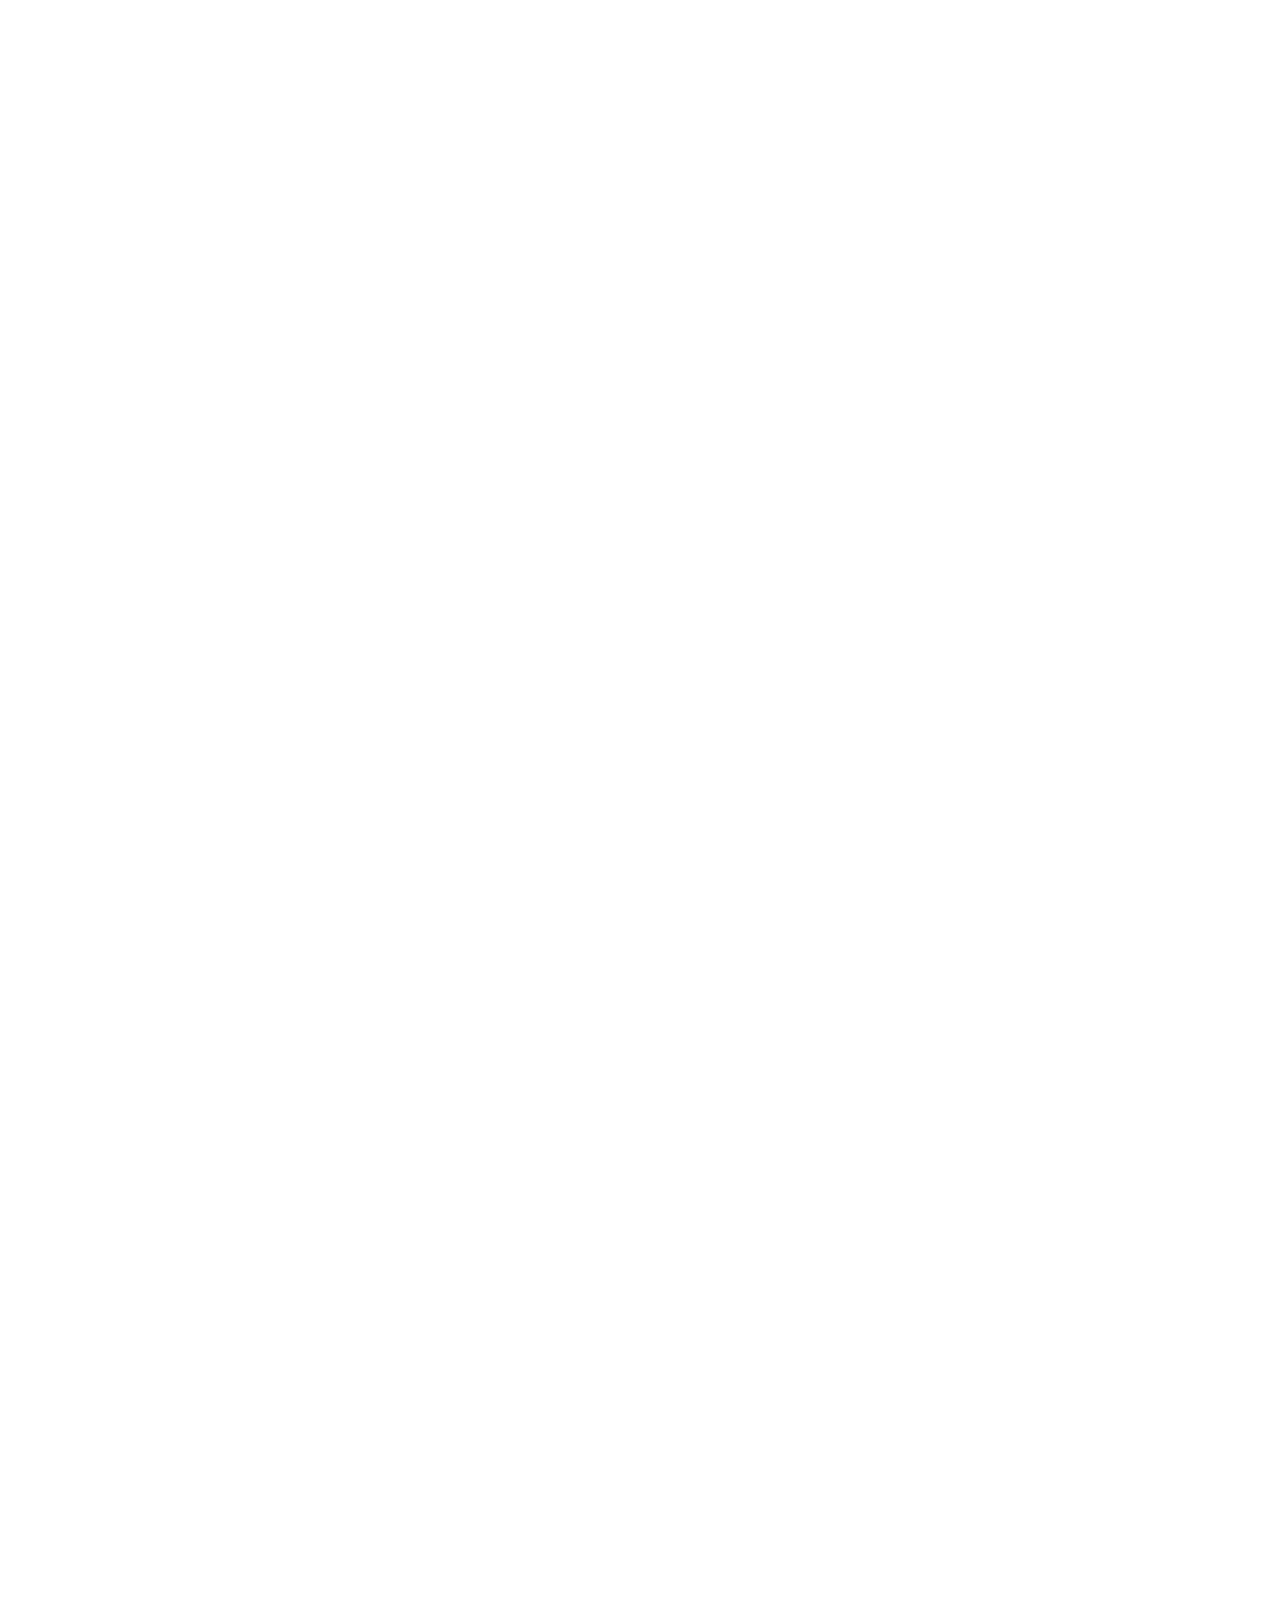
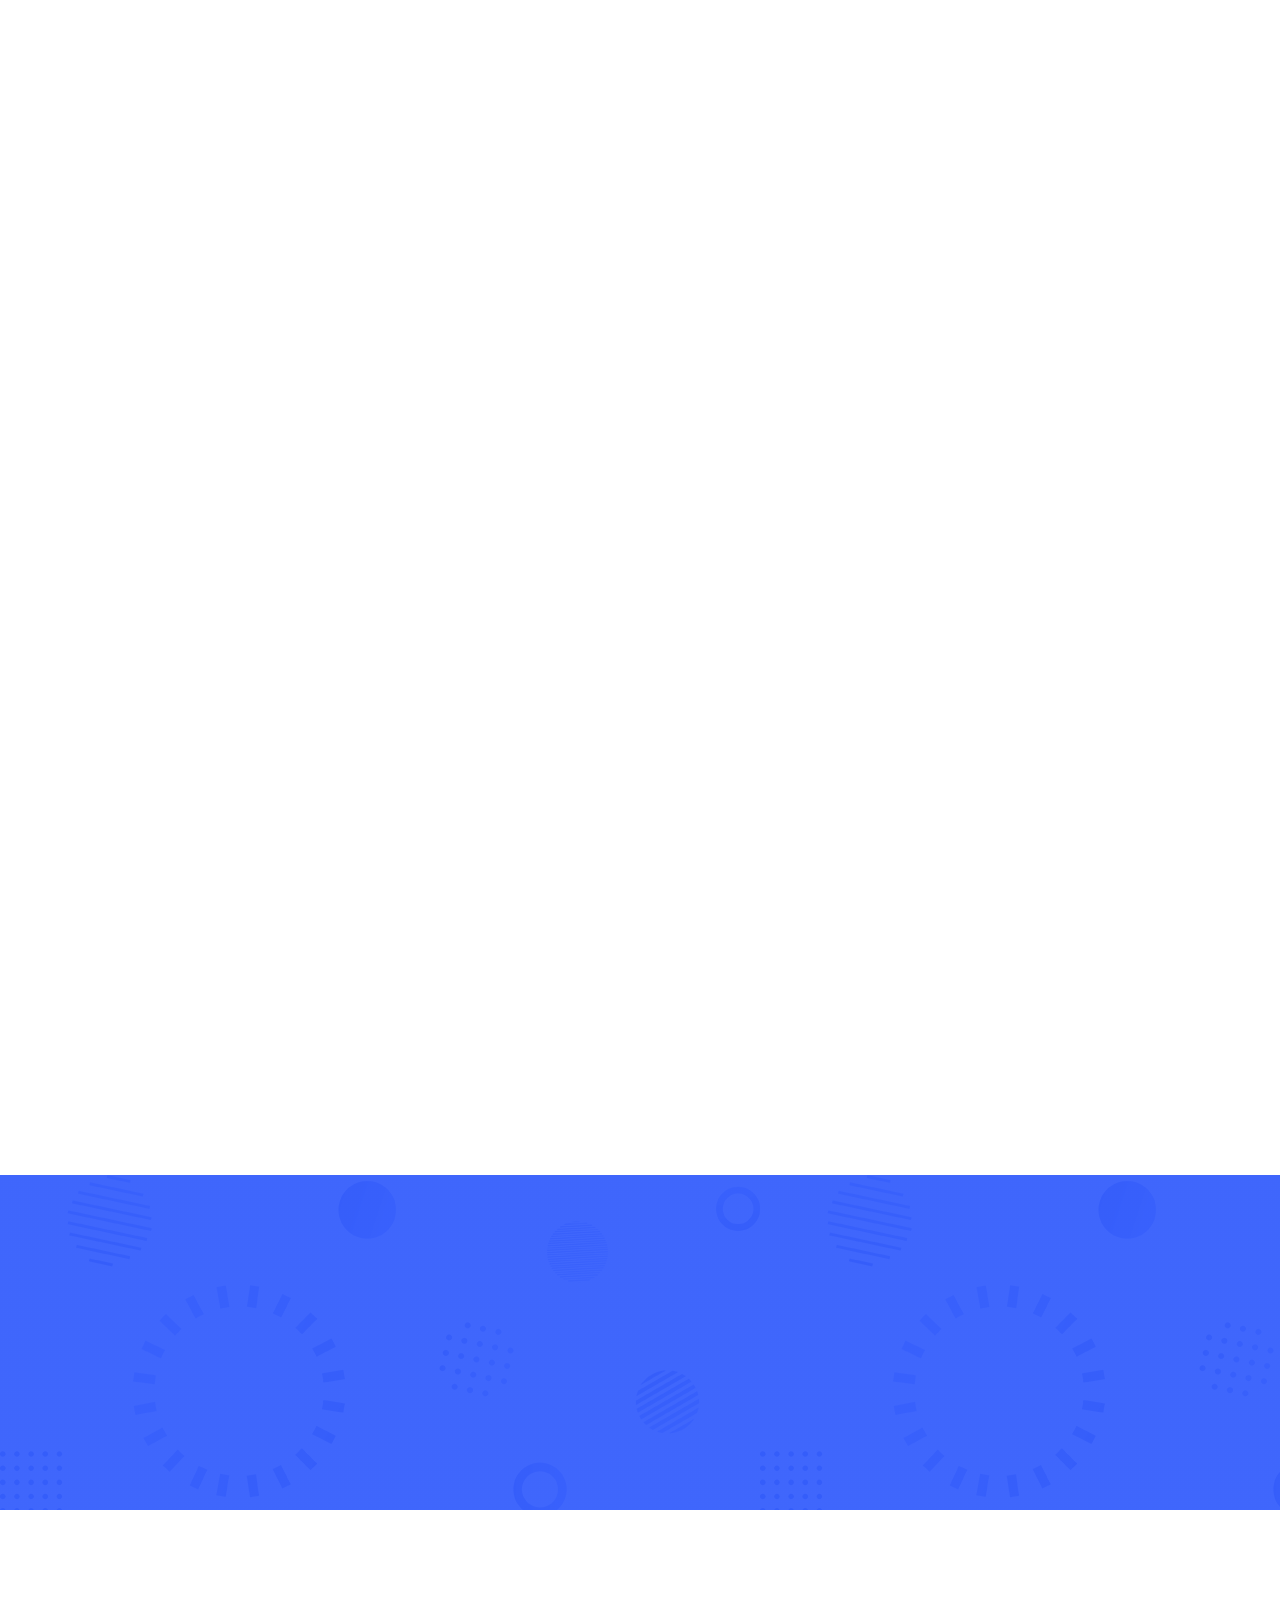
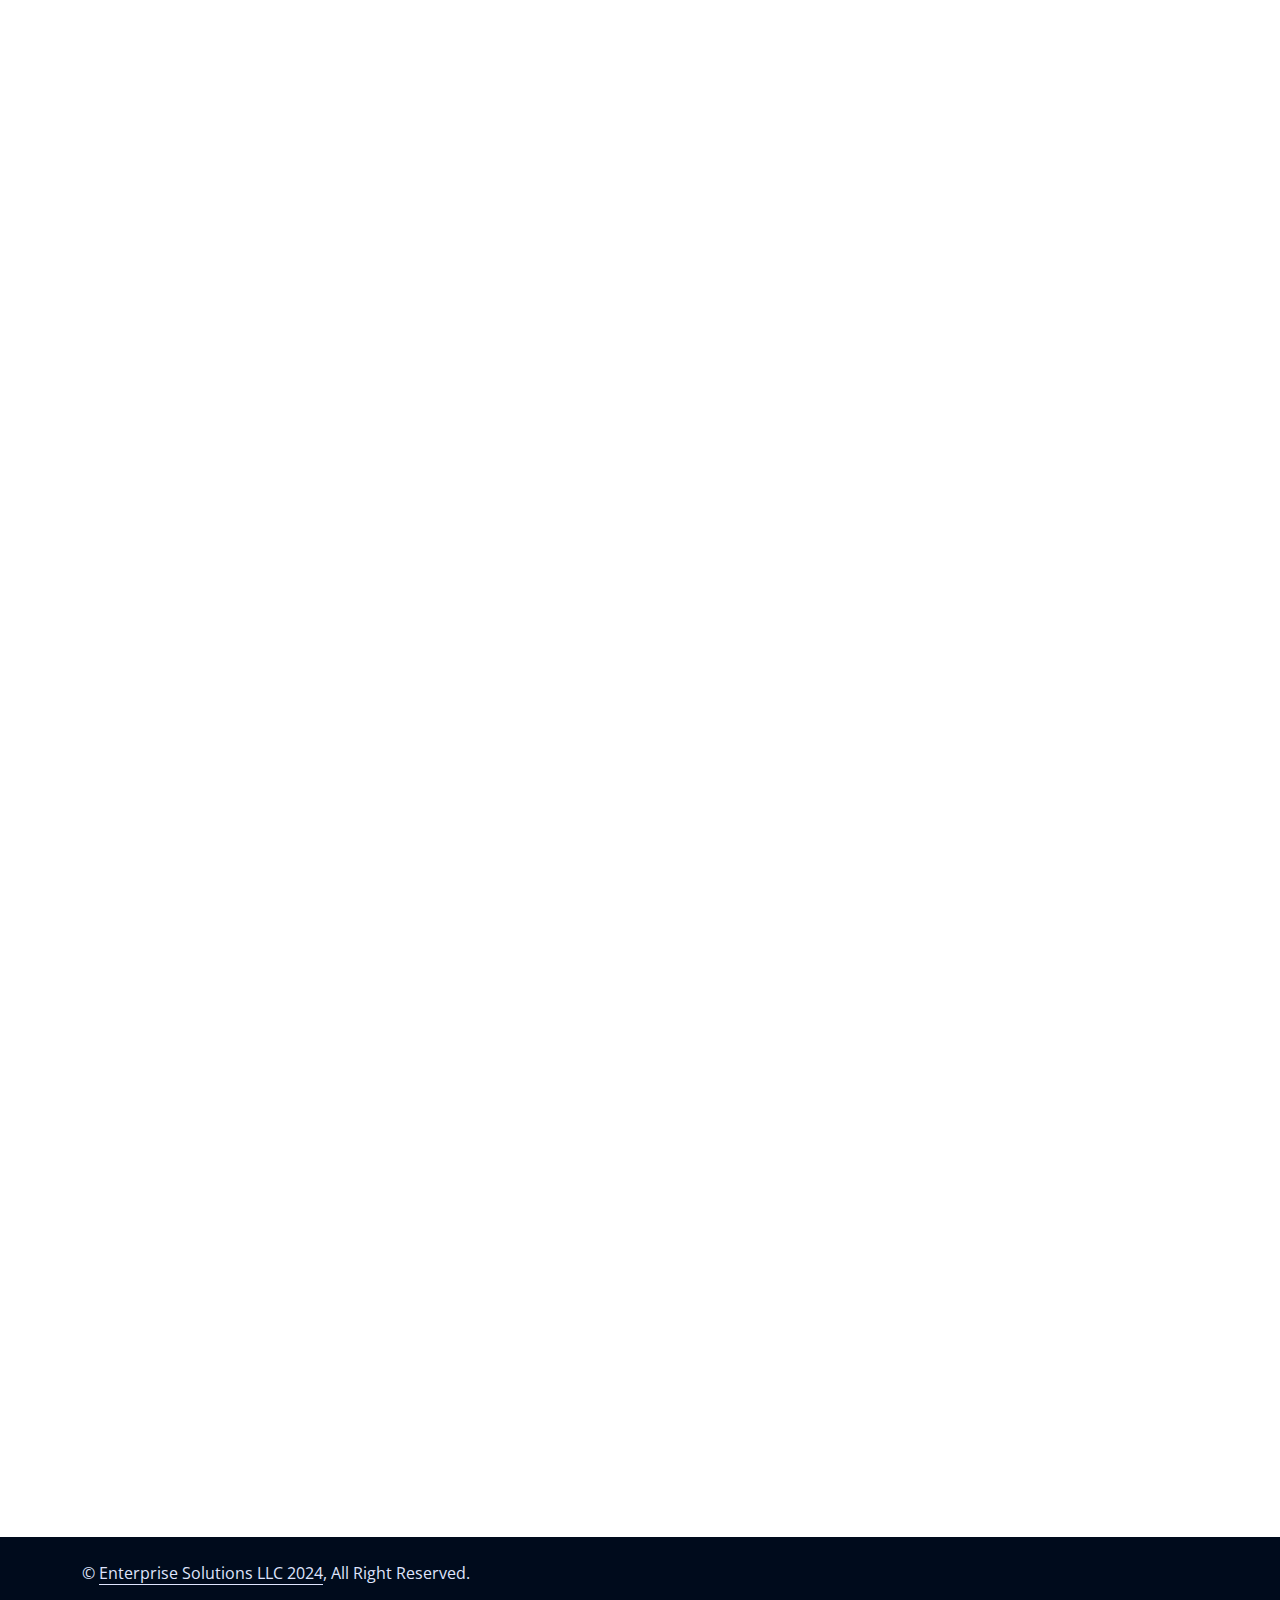
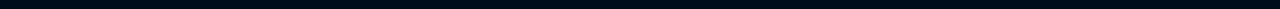
==== commit 1c826e27: "Cybersecurity additions to footer" ====
--- a/index.html
+++ b/index.html
@@ -299,7 +299,7 @@
                         providing peace of mind that their digital assets are continuously protected.
                         These core values make us the trusted choice for businesses seeking comprehensive cybersecurity solutions.
                     </p>
-                    <a class="btn btn-primary py-3 px-5" href="">Explore More</a>
+<!--                    <a class="btn btn-primary py-3 px-5" href="">Explore More</a>-->
                 </div>
                 <div class="col-lg-6">
                     <div class="row g-4 align-items-center">
@@ -311,8 +311,8 @@
                                         <h4 class="mb-3">Fast Executions</h4>
                                         <p class="mb-3">We understand that time is critical. Our team acts swiftly to implement
                                             cybersecurity solutions, ensuring minimal disruption and maximum protection for your business.</p>
-                                        <a class="fw-semi-bold" href="">Read More <i
-                                                class="fa fa-arrow-right ms-1"></i></a>
+<!--                                        <a class="fw-semi-bold" href="">Read More <i-->
+<!--                                                class="fa fa-arrow-right ms-1"></i></a>-->
                                     </div>
                                 </div>
                                 <div class="col-12 wow fadeIn" data-wow-delay="0.5s">
@@ -321,8 +321,8 @@
                                         <h4 class="mb-3">Support</h4>
                                         <p class="mb-3">Our commitment to you doesn’t end with implementation. We offer ongoing support to address any concerns,
                                             ensuring your cybersecurity strategy remains effective and up-to-date.</p>
-                                        <a class="fw-semi-bold" href="">Read More <i
-                                                class="fa fa-arrow-right ms-1"></i></a>
+<!--                                        <a class="fw-semi-bold" href="">Read More <i-->
+<!--                                                class="fa fa-arrow-right ms-1"></i></a>-->
                                     </div>
                                 </div>
                             </div>
@@ -770,6 +770,8 @@
                     <h4 class="text-white mb-4">Services</h4>
                     <a class="btn btn-link" href="">Cybersecurity  Planning</a>
                     <a class="btn btn-link" href="">Cybersecurity  Consultancy</a>
+                    <a class="btn btn-link" href="">Cybersecurity  Operations</a>
+                    <a class="btn btn-link" href="">Cybersecurity  Blueprinting</a>
                 </div>
                 <div class="col-lg-3 col-md-6">
                     <h4 class="text-white mb-4">Quick Links</h4>
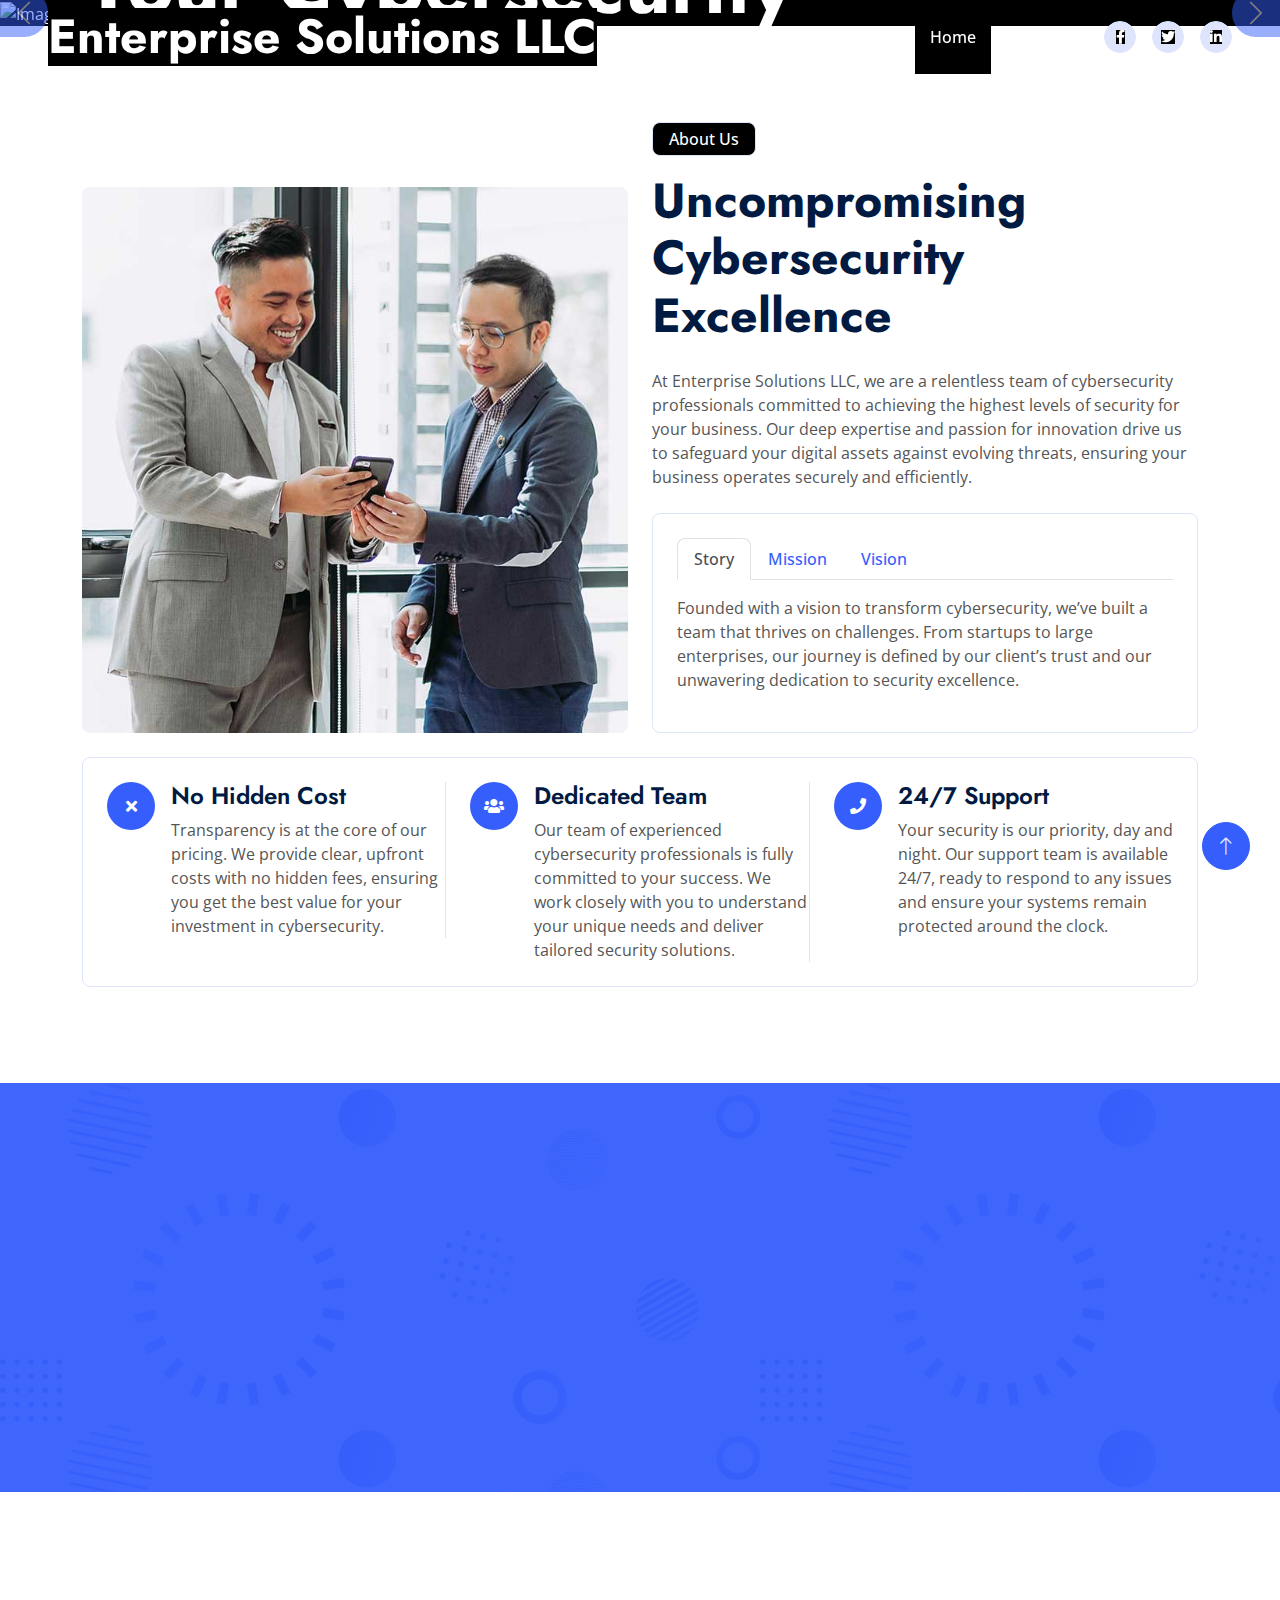
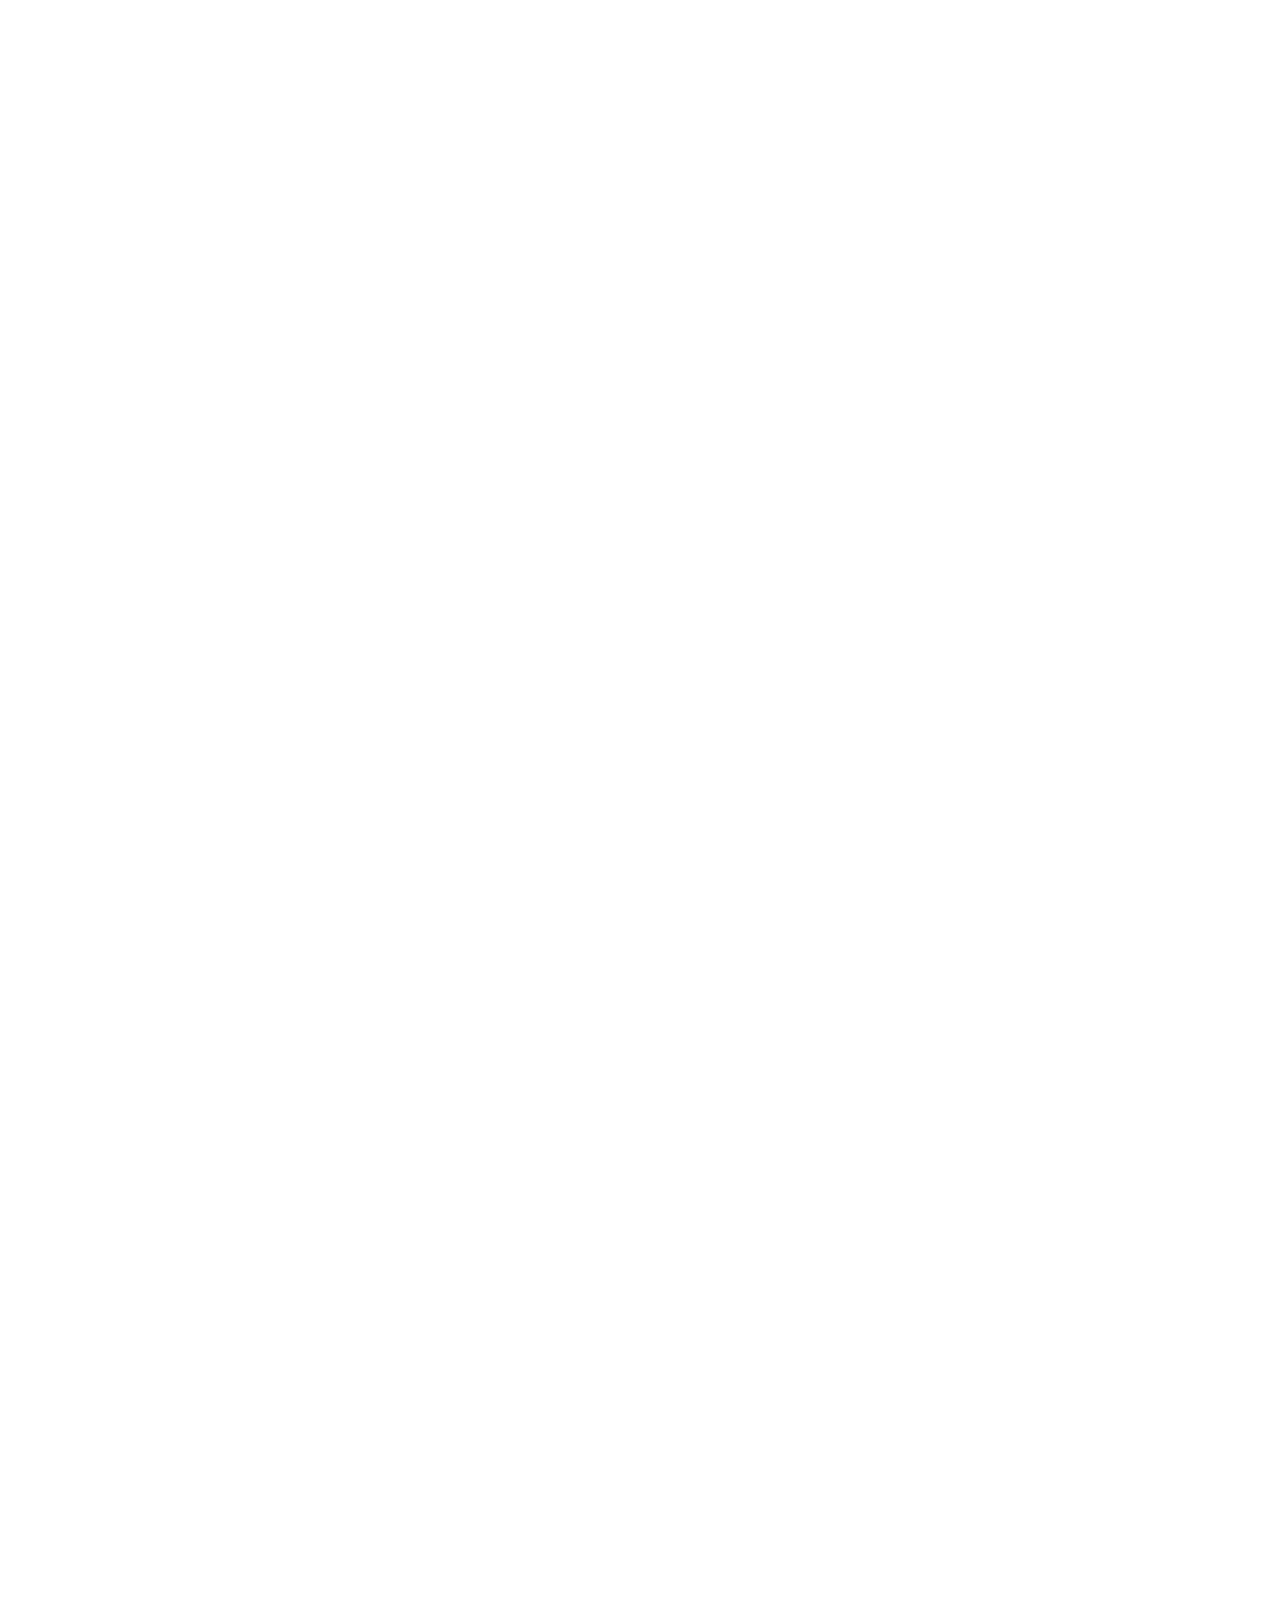
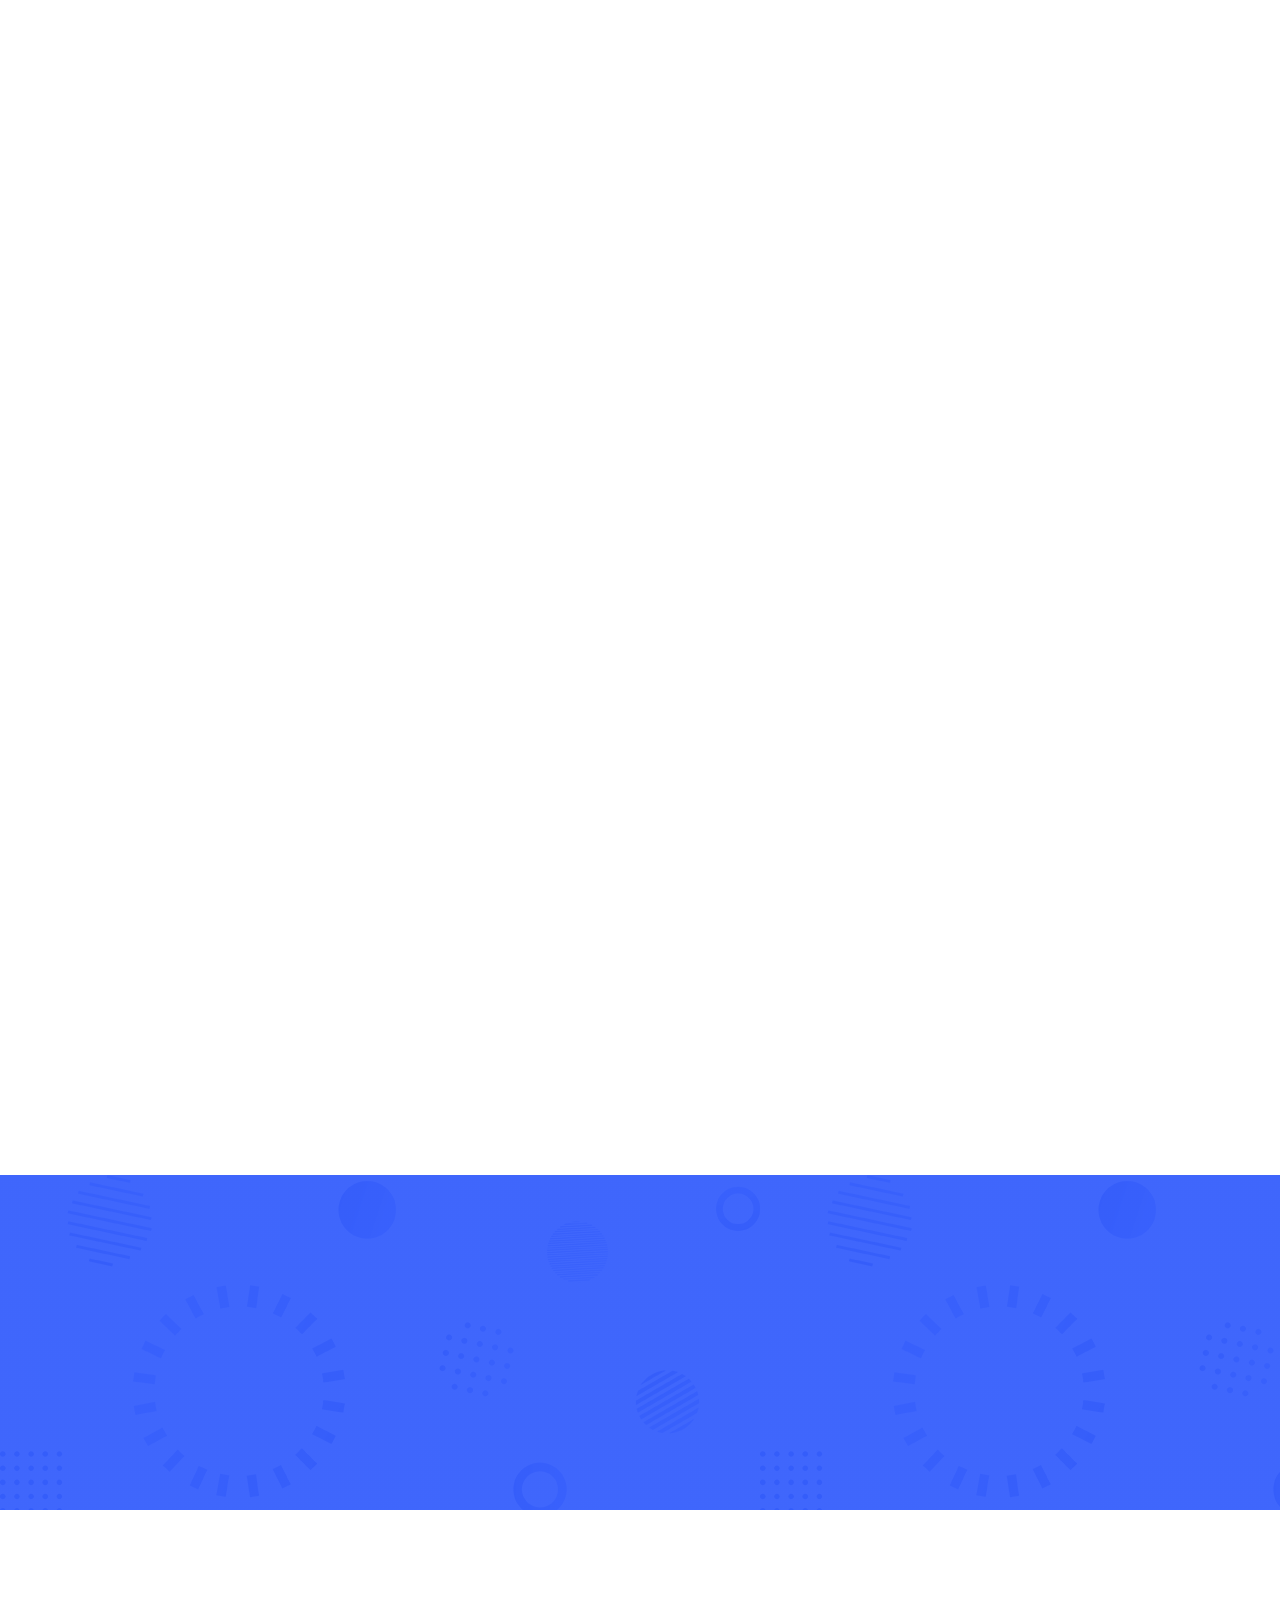
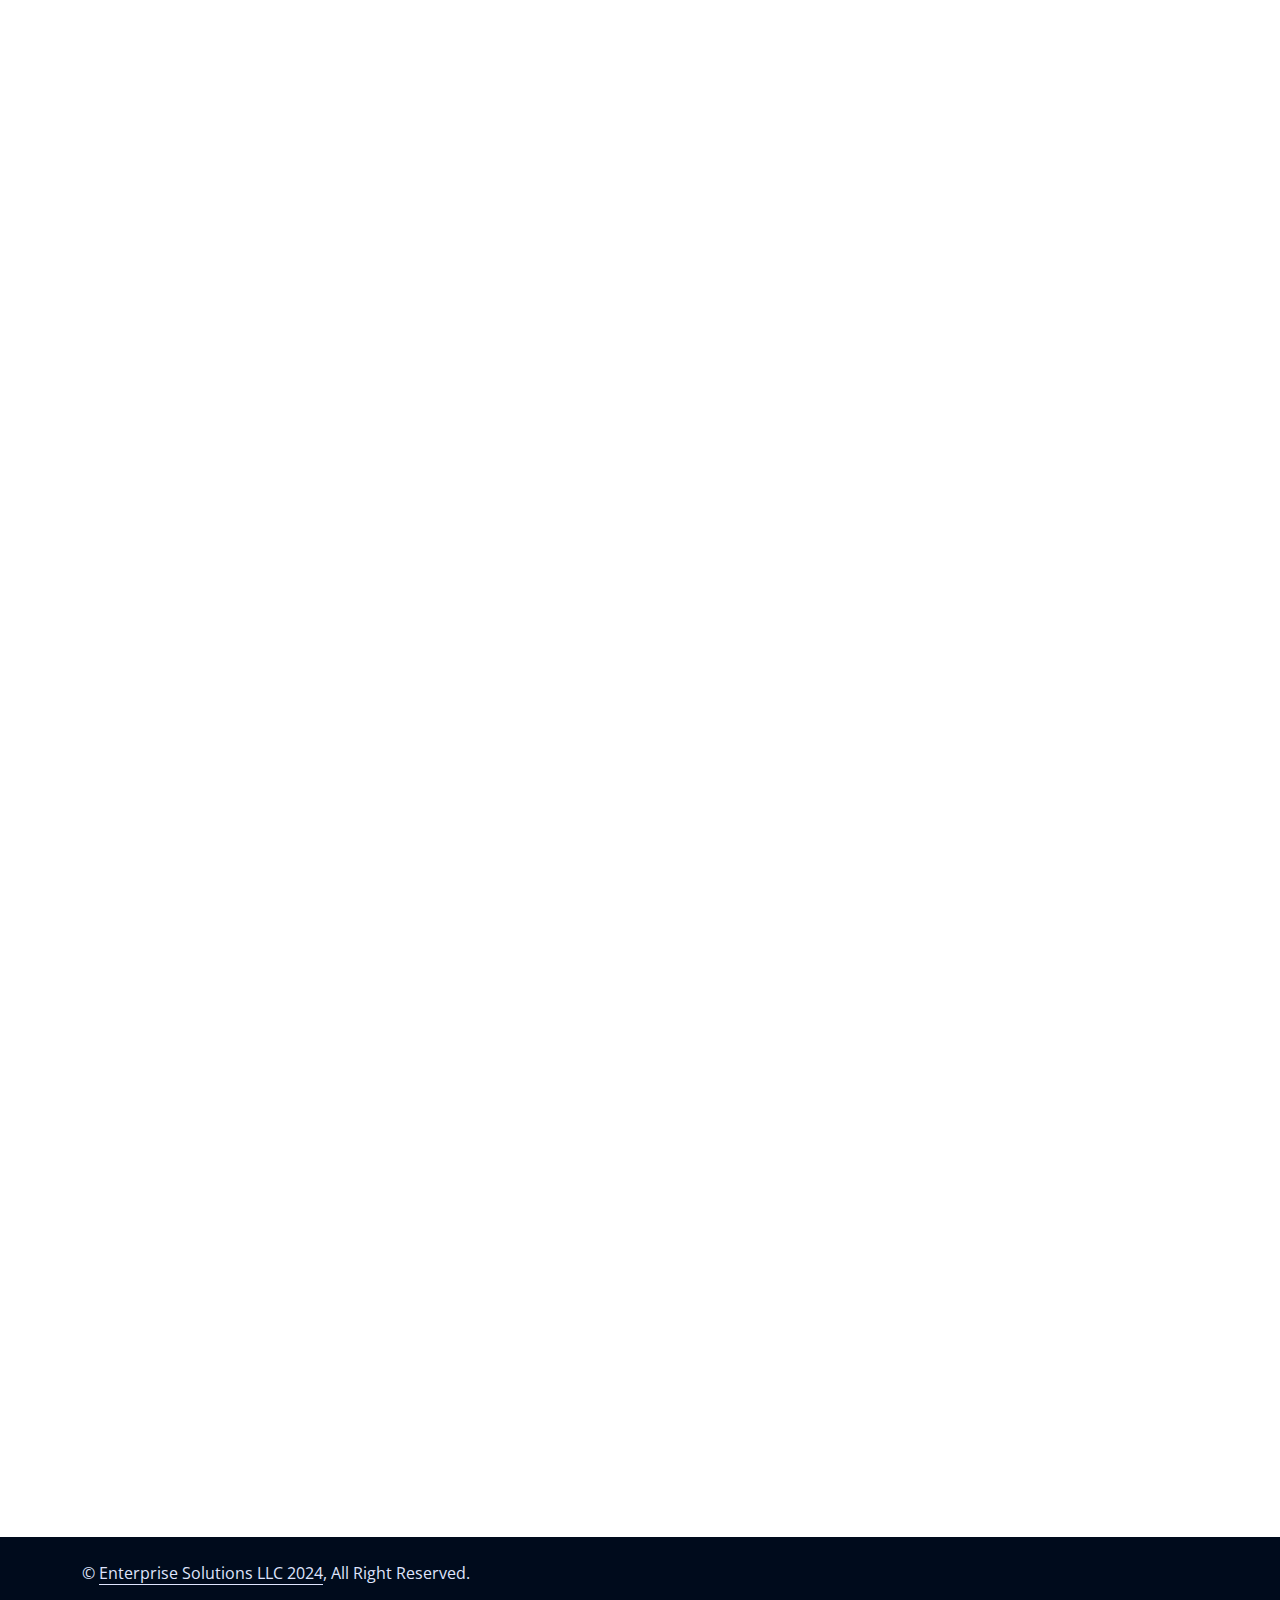
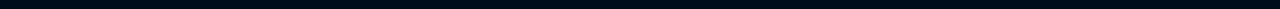
==== commit 00cbaef5: "read more removed" ====
--- a/index.html
+++ b/index.html
@@ -333,7 +333,7 @@
                                 <h4 class="mb-3">Cybersecurity Peace of Mind</h4>
                                 <p class="mb-3">With our robust security measures in place, you can focus on your business without worrying
                                     about cyber threats. We provide the assurance that your digital assets are fully protected.</p>
-                                <a class="fw-semi-bold" href="">Read More <i class="fa fa-arrow-right ms-1"></i></a>
+<!--                                <a class="fw-semi-bold" href="">Read More <i class="fa fa-arrow-right ms-1"></i></a>-->
                             </div>
                         </div>
                     </div>
@@ -448,7 +448,7 @@
                                     <p><i class="fa fa-check text-primary me-3"></i>✔️ Proven Track Record in Cybersecurity  </p>
                                     <p><i class="fa fa-check text-primary me-3"></i>✔️ Tailored Solutions for Every Business Size  </p>
                                     <p><i class="fa fa-check text-primary me-3"></i>✔️ Cutting-Edge Technology and Techniques</p>
-                                    <a href="" class="btn btn-primary py-3 px-5 mt-3">Read More</a>
+<!--                                    <a href="" class="btn btn-primary py-3 px-5 mt-3"></a>-->
                                 </div>
                             </div>
                         </div>
